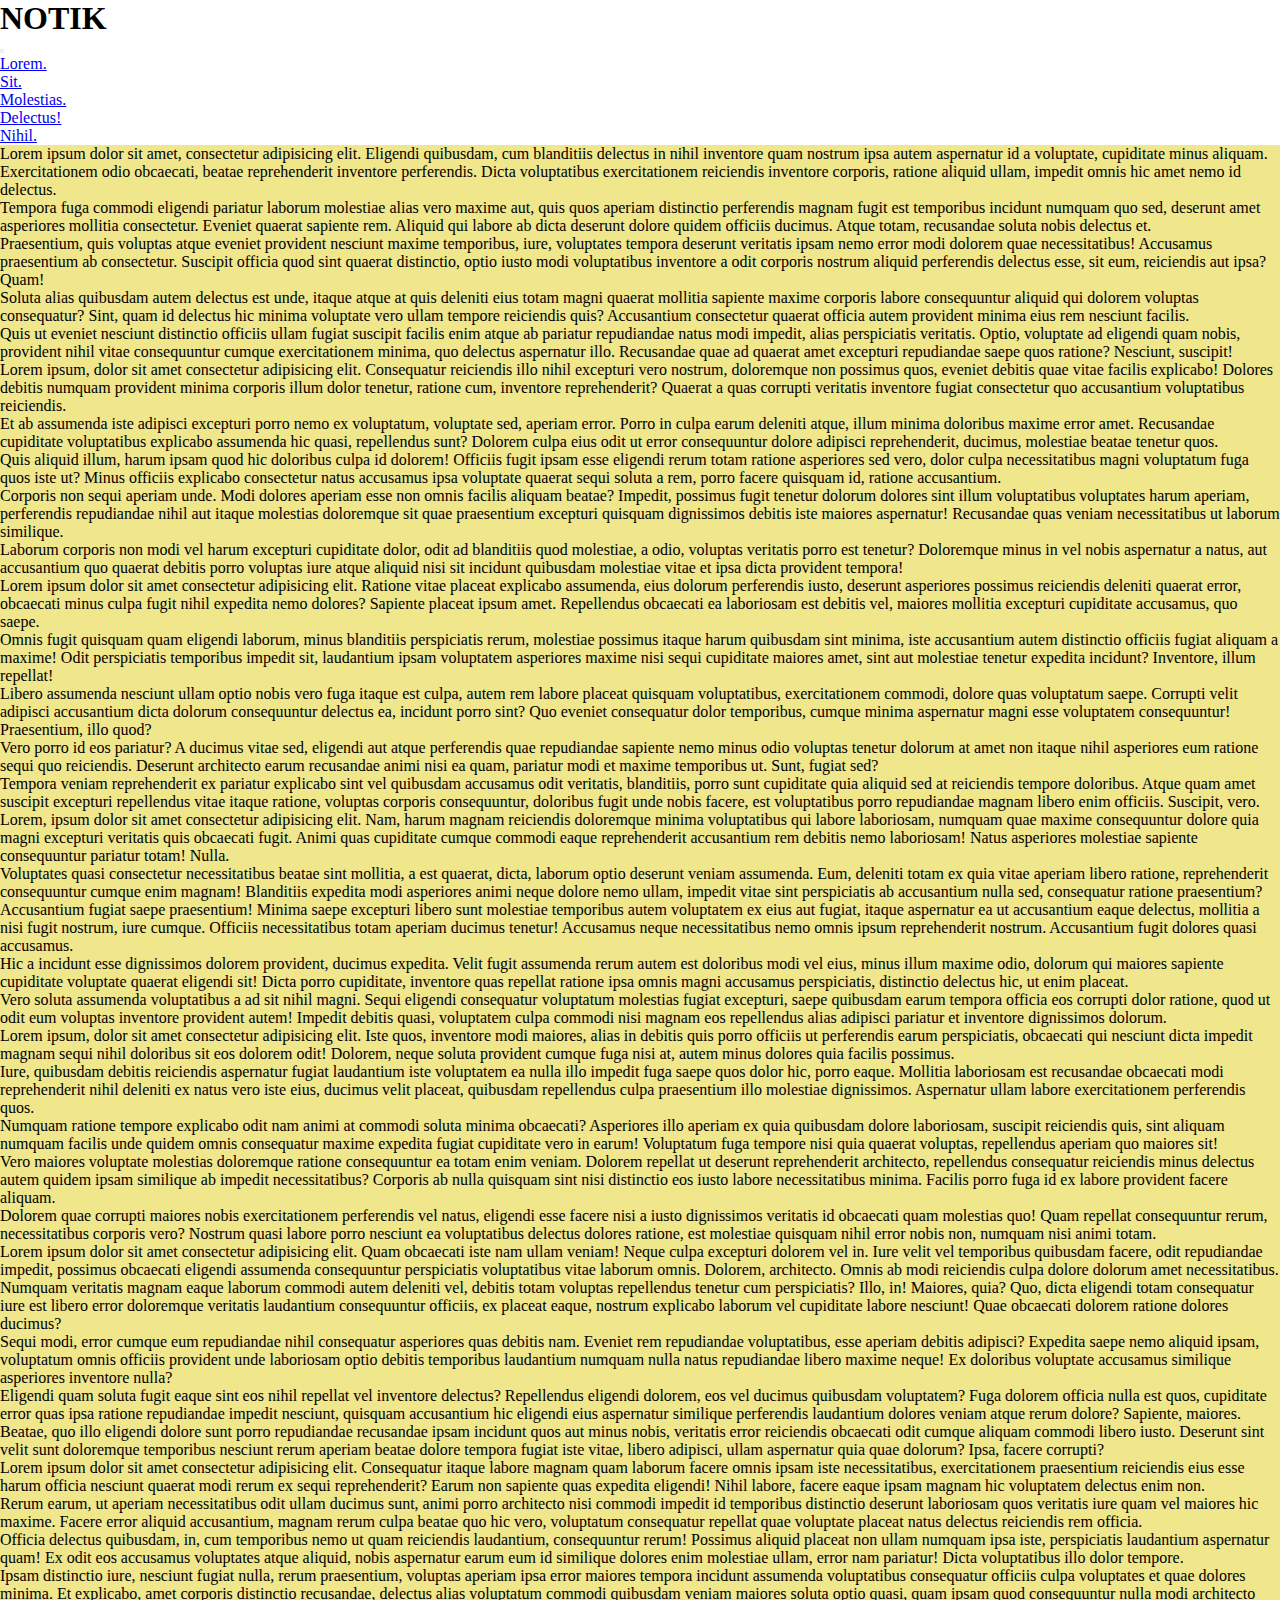
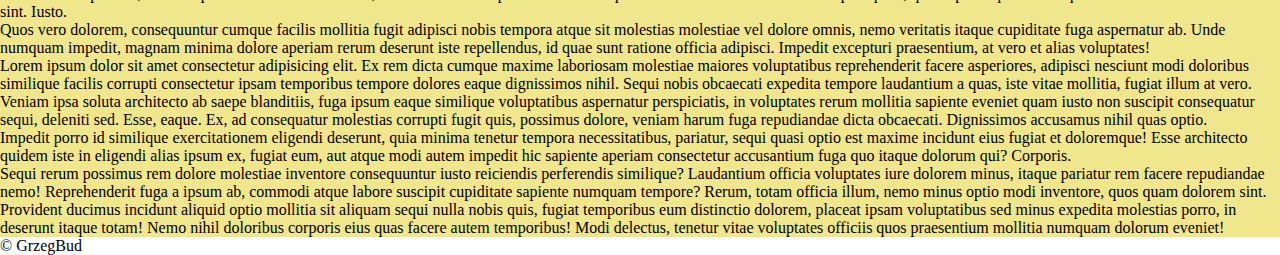
==== index.html @ daa04547 "Add files via upload" ====
<!DOCTYPE html>
<html lang="pl">
<head>
    <meta charset="UTF-8">
    <meta name="viewport" content="width=device-width, initial-scale=1.0">
    <title>Document</title>
    <link rel="stylesheet" href="./style.css">
</head>
<body>
    <header>
        <h1>
            NOTIK
        </h1>
        <button id="settings"></button>
    </header>
    <nav>
        <ul>
            <li><a href="#">Lorem.</a></li>
            <li><a href="#">Sit.</a></li>
            <li><a href="#">Molestias.</a></li>
            <li><a href="#">Delectus!</a></li>
            <li><a href="#">Nihil.</a></li>
        </ul>
    </nav>
    <main>
        <article>
            <section>
                <p>Lorem ipsum dolor sit amet, consectetur adipisicing elit. Eligendi quibusdam, cum blanditiis delectus in nihil inventore quam nostrum ipsa autem aspernatur id a voluptate, cupiditate minus aliquam. Exercitationem odio obcaecati, beatae reprehenderit inventore perferendis. Dicta voluptatibus exercitationem reiciendis inventore corporis, ratione aliquid ullam, impedit omnis hic amet nemo id delectus.</p>
                <p>Tempora fuga commodi eligendi pariatur laborum molestiae alias vero maxime aut, quis quos aperiam distinctio perferendis magnam fugit est temporibus incidunt numquam quo sed, deserunt amet asperiores mollitia consectetur. Eveniet quaerat sapiente rem. Aliquid qui labore ab dicta deserunt dolore quidem officiis ducimus. Atque totam, recusandae soluta nobis delectus et.</p>
                <p>Praesentium, quis voluptas atque eveniet provident nesciunt maxime temporibus, iure, voluptates tempora deserunt veritatis ipsam nemo error modi dolorem quae necessitatibus! Accusamus praesentium ab consectetur. Suscipit officia quod sint quaerat distinctio, optio iusto modi voluptatibus inventore a odit corporis nostrum aliquid perferendis delectus esse, sit eum, reiciendis aut ipsa? Quam!</p>
                <p>Soluta alias quibusdam autem delectus est unde, itaque atque at quis deleniti eius totam magni quaerat mollitia sapiente maxime corporis labore consequuntur aliquid qui dolorem voluptas consequatur? Sint, quam id delectus hic minima voluptate vero ullam tempore reiciendis quis? Accusantium consectetur quaerat officia autem provident minima eius rem nesciunt facilis.</p>
                <p>Quis ut eveniet nesciunt distinctio officiis ullam fugiat suscipit facilis enim atque ab pariatur repudiandae natus modi impedit, alias perspiciatis veritatis. Optio, voluptate ad eligendi quam nobis, provident nihil vitae consequuntur cumque exercitationem minima, quo delectus aspernatur illo. Recusandae quae ad quaerat amet excepturi repudiandae saepe quos ratione? Nesciunt, suscipit!</p>
            </section>
            <section>
                <p>Lorem ipsum, dolor sit amet consectetur adipisicing elit. Consequatur reiciendis illo nihil excepturi vero nostrum, doloremque non possimus quos, eveniet debitis quae vitae facilis explicabo! Dolores debitis numquam provident minima corporis illum dolor tenetur, ratione cum, inventore reprehenderit? Quaerat a quas corrupti veritatis inventore fugiat consectetur quo accusantium voluptatibus reiciendis.</p>
                <p>Et ab assumenda iste adipisci excepturi porro nemo ex voluptatum, voluptate sed, aperiam error. Porro in culpa earum deleniti atque, illum minima doloribus maxime error amet. Recusandae cupiditate voluptatibus explicabo assumenda hic quasi, repellendus sunt? Dolorem culpa eius odit ut error consequuntur dolore adipisci reprehenderit, ducimus, molestiae beatae tenetur quos.</p>
                <p>Quis aliquid illum, harum ipsam quod hic doloribus culpa id dolorem! Officiis fugit ipsam esse eligendi rerum totam ratione asperiores sed vero, dolor culpa necessitatibus magni voluptatum fuga quos iste ut? Minus officiis explicabo consectetur natus accusamus ipsa voluptate quaerat sequi soluta a rem, porro facere quisquam id, ratione accusantium.</p>
                <p>Corporis non sequi aperiam unde. Modi dolores aperiam esse non omnis facilis aliquam beatae? Impedit, possimus fugit tenetur dolorum dolores sint illum voluptatibus voluptates harum aperiam, perferendis repudiandae nihil aut itaque molestias doloremque sit quae praesentium excepturi quisquam dignissimos debitis iste maiores aspernatur! Recusandae quas veniam necessitatibus ut laborum similique.</p>
                <p>Laborum corporis non modi vel harum excepturi cupiditate dolor, odit ad blanditiis quod molestiae, a odio, voluptas veritatis porro est tenetur? Doloremque minus in vel nobis aspernatur a natus, aut accusantium quo quaerat debitis porro voluptas iure atque aliquid nisi sit incidunt quibusdam molestiae vitae et ipsa dicta provident tempora!</p>
            </section>
        </article>
        <article>
            <section>
                <p>Lorem ipsum dolor sit amet consectetur adipisicing elit. Ratione vitae placeat explicabo assumenda, eius dolorum perferendis iusto, deserunt asperiores possimus reiciendis deleniti quaerat error, obcaecati minus culpa fugit nihil expedita nemo dolores? Sapiente placeat ipsum amet. Repellendus obcaecati ea laboriosam est debitis vel, maiores mollitia excepturi cupiditate accusamus, quo saepe.</p>
                <p>Omnis fugit quisquam quam eligendi laborum, minus blanditiis perspiciatis rerum, molestiae possimus itaque harum quibusdam sint minima, iste accusantium autem distinctio officiis fugiat aliquam a maxime! Odit perspiciatis temporibus impedit sit, laudantium ipsam voluptatem asperiores maxime nisi sequi cupiditate maiores amet, sint aut molestiae tenetur expedita incidunt? Inventore, illum repellat!</p>
                <p>Libero assumenda nesciunt ullam optio nobis vero fuga itaque est culpa, autem rem labore placeat quisquam voluptatibus, exercitationem commodi, dolore quas voluptatum saepe. Corrupti velit adipisci accusantium dicta dolorum consequuntur delectus ea, incidunt porro sint? Quo eveniet consequatur dolor temporibus, cumque minima aspernatur magni esse voluptatem consequuntur! Praesentium, illo quod?</p>
                <p>Vero porro id eos pariatur? A ducimus vitae sed, eligendi aut atque perferendis quae repudiandae sapiente nemo minus odio voluptas tenetur dolorum at amet non itaque nihil asperiores eum ratione sequi quo reiciendis. Deserunt architecto earum recusandae animi nisi ea quam, pariatur modi et maxime temporibus ut. Sunt, fugiat sed?</p>
                <p>Tempora veniam reprehenderit ex pariatur explicabo sint vel quibusdam accusamus odit veritatis, blanditiis, porro sunt cupiditate quia aliquid sed at reiciendis tempore doloribus. Atque quam amet suscipit excepturi repellendus vitae itaque ratione, voluptas corporis consequuntur, doloribus fugit unde nobis facere, est voluptatibus porro repudiandae magnam libero enim officiis. Suscipit, vero.</p>
            </section>
            <section>
                <p>Lorem, ipsum dolor sit amet consectetur adipisicing elit. Nam, harum magnam reiciendis doloremque minima voluptatibus qui labore laboriosam, numquam quae maxime consequuntur dolore quia magni excepturi veritatis quis obcaecati fugit. Animi quas cupiditate cumque commodi eaque reprehenderit accusantium rem debitis nemo laboriosam! Natus asperiores molestiae sapiente consequuntur pariatur totam! Nulla.</p>
                <p>Voluptates quasi consectetur necessitatibus beatae sint mollitia, a est quaerat, dicta, laborum optio deserunt veniam assumenda. Eum, deleniti totam ex quia vitae aperiam libero ratione, reprehenderit consequuntur cumque enim magnam! Blanditiis expedita modi asperiores animi neque dolore nemo ullam, impedit vitae sint perspiciatis ab accusantium nulla sed, consequatur ratione praesentium?</p>
                <p>Accusantium fugiat saepe praesentium! Minima saepe excepturi libero sunt molestiae temporibus autem voluptatem ex eius aut fugiat, itaque aspernatur ea ut accusantium eaque delectus, mollitia a nisi fugit nostrum, iure cumque. Officiis necessitatibus totam aperiam ducimus tenetur! Accusamus neque necessitatibus nemo omnis ipsum reprehenderit nostrum. Accusantium fugit dolores quasi accusamus.</p>
                <p>Hic a incidunt esse dignissimos dolorem provident, ducimus expedita. Velit fugit assumenda rerum autem est doloribus modi vel eius, minus illum maxime odio, dolorum qui maiores sapiente cupiditate voluptate quaerat eligendi sit! Dicta porro cupiditate, inventore quas repellat ratione ipsa omnis magni accusamus perspiciatis, distinctio delectus hic, ut enim placeat.</p>
                <p>Vero soluta assumenda voluptatibus a ad sit nihil magni. Sequi eligendi consequatur voluptatum molestias fugiat excepturi, saepe quibusdam earum tempora officia eos corrupti dolor ratione, quod ut odit eum voluptas inventore provident autem! Impedit debitis quasi, voluptatem culpa commodi nisi magnam eos repellendus alias adipisci pariatur et inventore dignissimos dolorum.</p>
            </section>
        </article>
        <article>
            <section>
                <p>Lorem ipsum, dolor sit amet consectetur adipisicing elit. Iste quos, inventore modi maiores, alias in debitis quis porro officiis ut perferendis earum perspiciatis, obcaecati qui nesciunt dicta impedit magnam sequi nihil doloribus sit eos dolorem odit! Dolorem, neque soluta provident cumque fuga nisi at, autem minus dolores quia facilis possimus.</p>
                <p>Iure, quibusdam debitis reiciendis aspernatur fugiat laudantium iste voluptatem ea nulla illo impedit fuga saepe quos dolor hic, porro eaque. Mollitia laboriosam est recusandae obcaecati modi reprehenderit nihil deleniti ex natus vero iste eius, ducimus velit placeat, quibusdam repellendus culpa praesentium illo molestiae dignissimos. Aspernatur ullam labore exercitationem perferendis quos.</p>
                <p>Numquam ratione tempore explicabo odit nam animi at commodi soluta minima obcaecati? Asperiores illo aperiam ex quia quibusdam dolore laboriosam, suscipit reiciendis quis, sint aliquam numquam facilis unde quidem omnis consequatur maxime expedita fugiat cupiditate vero in earum! Voluptatum fuga tempore nisi quia quaerat voluptas, repellendus aperiam quo maiores sit!</p>
                <p>Vero maiores voluptate molestias doloremque ratione consequuntur ea totam enim veniam. Dolorem repellat ut deserunt reprehenderit architecto, repellendus consequatur reiciendis minus delectus autem quidem ipsam similique ab impedit necessitatibus? Corporis ab nulla quisquam sint nisi distinctio eos iusto labore necessitatibus minima. Facilis porro fuga id ex labore provident facere aliquam.</p>
                <p>Dolorem quae corrupti maiores nobis exercitationem perferendis vel natus, eligendi esse facere nisi a iusto dignissimos veritatis id obcaecati quam molestias quo! Quam repellat consequuntur rerum, necessitatibus corporis vero? Nostrum quasi labore porro nesciunt ea voluptatibus delectus dolores ratione, est molestiae quisquam nihil error nobis non, numquam nisi animi totam.</p>
            </section>
            <section>
                <p>Lorem ipsum dolor sit amet consectetur adipisicing elit. Quam obcaecati iste nam ullam veniam! Neque culpa excepturi dolorem vel in. Iure velit vel temporibus quibusdam facere, odit repudiandae impedit, possimus obcaecati eligendi assumenda consequuntur perspiciatis voluptatibus vitae laborum omnis. Dolorem, architecto. Omnis ab modi reiciendis culpa dolore dolorum amet necessitatibus.</p>
                <p>Numquam veritatis magnam eaque laborum commodi autem deleniti vel, debitis totam voluptas repellendus tenetur cum perspiciatis? Illo, in! Maiores, quia? Quo, dicta eligendi totam consequatur iure est libero error doloremque veritatis laudantium consequuntur officiis, ex placeat eaque, nostrum explicabo laborum vel cupiditate labore nesciunt! Quae obcaecati dolorem ratione dolores ducimus?</p>
                <p>Sequi modi, error cumque eum repudiandae nihil consequatur asperiores quas debitis nam. Eveniet rem repudiandae voluptatibus, esse aperiam debitis adipisci? Expedita saepe nemo aliquid ipsam, voluptatum omnis officiis provident unde laboriosam optio debitis temporibus laudantium numquam nulla natus repudiandae libero maxime neque! Ex doloribus voluptate accusamus similique asperiores inventore nulla?</p>
                <p>Eligendi quam soluta fugit eaque sint eos nihil repellat vel inventore delectus? Repellendus eligendi dolorem, eos vel ducimus quibusdam voluptatem? Fuga dolorem officia nulla est quos, cupiditate error quas ipsa ratione repudiandae impedit nesciunt, quisquam accusantium hic eligendi eius aspernatur similique perferendis laudantium dolores veniam atque rerum dolore? Sapiente, maiores.</p>
                <p>Beatae, quo illo eligendi dolore sunt porro repudiandae recusandae ipsam incidunt quos aut minus nobis, veritatis error reiciendis obcaecati odit cumque aliquam commodi libero iusto. Deserunt sint velit sunt doloremque temporibus nesciunt rerum aperiam beatae dolore tempora fugiat iste vitae, libero adipisci, ullam aspernatur quia quae dolorum? Ipsa, facere corrupti?</p>
            </section>
        </article>
        <article>
            <section>
                <p>Lorem ipsum dolor sit amet consectetur adipisicing elit. Consequatur itaque labore magnam quam laborum facere omnis ipsam iste necessitatibus, exercitationem praesentium reiciendis eius esse harum officia nesciunt quaerat modi rerum ex sequi reprehenderit? Earum non sapiente quas expedita eligendi! Nihil labore, facere eaque ipsam magnam hic voluptatem delectus enim non.</p>
                <p>Rerum earum, ut aperiam necessitatibus odit ullam ducimus sunt, animi porro architecto nisi commodi impedit id temporibus distinctio deserunt laboriosam quos veritatis iure quam vel maiores hic maxime. Facere error aliquid accusantium, magnam rerum culpa beatae quo hic vero, voluptatum consequatur repellat quae voluptate placeat natus delectus reiciendis rem officia.</p>
                <p>Officia delectus quibusdam, in, cum temporibus nemo ut quam reiciendis laudantium, consequuntur rerum! Possimus aliquid placeat non ullam numquam ipsa iste, perspiciatis laudantium aspernatur quam! Ex odit eos accusamus voluptates atque aliquid, nobis aspernatur earum eum id similique dolores enim molestiae ullam, error nam pariatur! Dicta voluptatibus illo dolor tempore.</p>
                <p>Ipsam distinctio iure, nesciunt fugiat nulla, rerum praesentium, voluptas aperiam ipsa error maiores tempora incidunt assumenda voluptatibus consequatur officiis culpa voluptates et quae dolores minima. Et explicabo, amet corporis distinctio recusandae, delectus alias voluptatum commodi quibusdam veniam maiores soluta optio quasi, quam ipsam quod consequuntur nulla modi architecto sint. Iusto.</p>
                <p>Quos vero dolorem, consequuntur cumque facilis mollitia fugit adipisci nobis tempora atque sit molestias molestiae vel dolore omnis, nemo veritatis itaque cupiditate fuga aspernatur ab. Unde numquam impedit, magnam minima dolore aperiam rerum deserunt iste repellendus, id quae sunt ratione officia adipisci. Impedit excepturi praesentium, at vero et alias voluptates!</p>
            </section>
            <section>
                <p>Lorem ipsum dolor sit amet consectetur adipisicing elit. Ex rem dicta cumque maxime laboriosam molestiae maiores voluptatibus reprehenderit facere asperiores, adipisci nesciunt modi doloribus similique facilis corrupti consectetur ipsam temporibus tempore dolores eaque dignissimos nihil. Sequi nobis obcaecati expedita tempore laudantium a quas, iste vitae mollitia, fugiat illum at vero.</p>
                <p>Veniam ipsa soluta architecto ab saepe blanditiis, fuga ipsum eaque similique voluptatibus aspernatur perspiciatis, in voluptates rerum mollitia sapiente eveniet quam iusto non suscipit consequatur sequi, deleniti sed. Esse, eaque. Ex, ad consequatur molestias corrupti fugit quis, possimus dolore, veniam harum fuga repudiandae dicta obcaecati. Dignissimos accusamus nihil quas optio.</p>
                <p>Impedit porro id similique exercitationem eligendi deserunt, quia minima tenetur tempora necessitatibus, pariatur, sequi quasi optio est maxime incidunt eius fugiat et doloremque! Esse architecto quidem iste in eligendi alias ipsum ex, fugiat eum, aut atque modi autem impedit hic sapiente aperiam consectetur accusantium fuga quo itaque dolorum qui? Corporis.</p>
                <p>Sequi rerum possimus rem dolore molestiae inventore consequuntur iusto reiciendis perferendis similique? Laudantium officia voluptates iure dolorem minus, itaque pariatur rem facere repudiandae nemo! Reprehenderit fuga a ipsum ab, commodi atque labore suscipit cupiditate sapiente numquam tempore? Rerum, totam officia illum, nemo minus optio modi inventore, quos quam dolorem sint.</p>
                <p>Provident ducimus incidunt aliquid optio mollitia sit aliquam sequi nulla nobis quis, fugiat temporibus eum distinctio dolorem, placeat ipsam voluptatibus sed minus expedita molestias porro, in deserunt itaque totam! Nemo nihil doloribus corporis eius quas facere autem temporibus! Modi delectus, tenetur vitae voluptates officiis quos praesentium mollitia numquam dolorum eveniet!</p>
            </section>
        </article>
    </main>
    <footer>
        &copy; GrzegBud
    </footer>
</body>
</html>
---- style.css ----
* {
    margin: 0;
    padding: 0;
    box-sizing: border-box;
}

main {
    background-color: khaki;

}
main > form {
    display: flex;
    flex-direction: column;
    justify-content: center;
}
main > h1 {
    text-align: center;
}
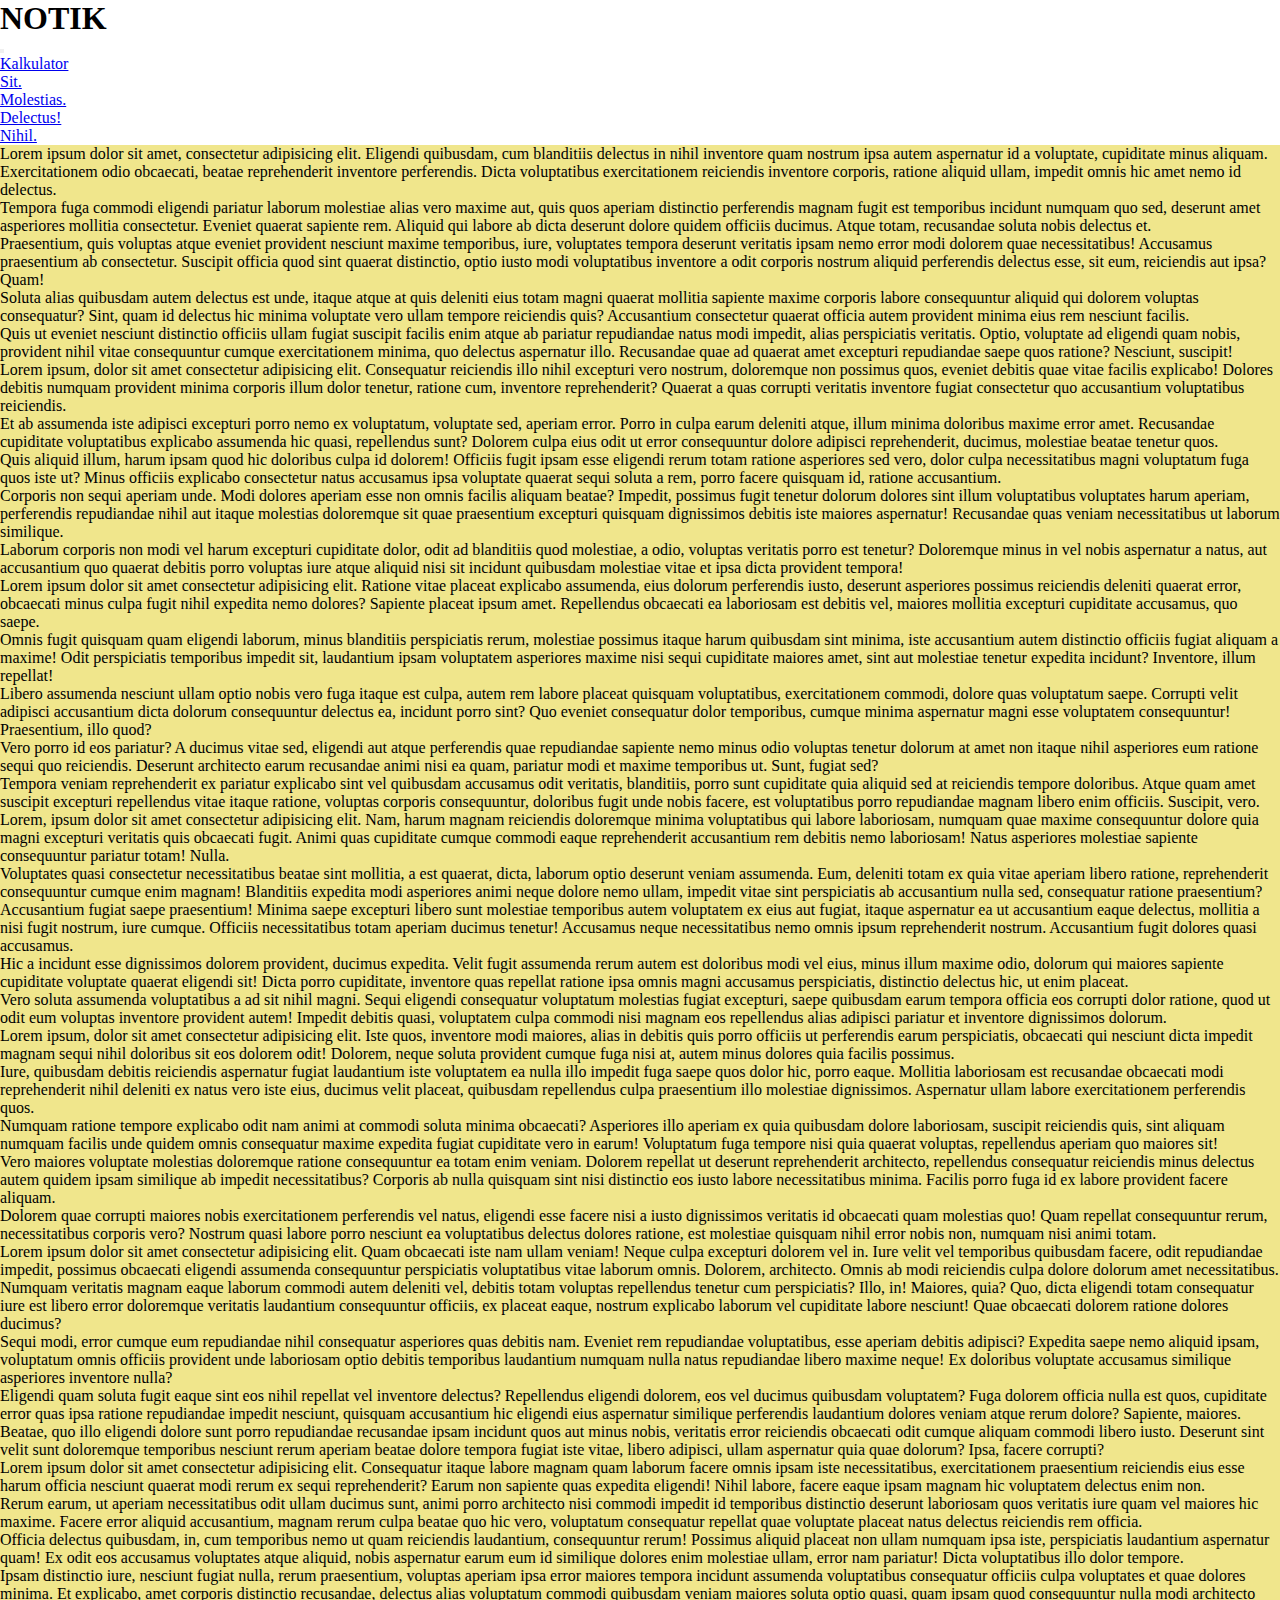
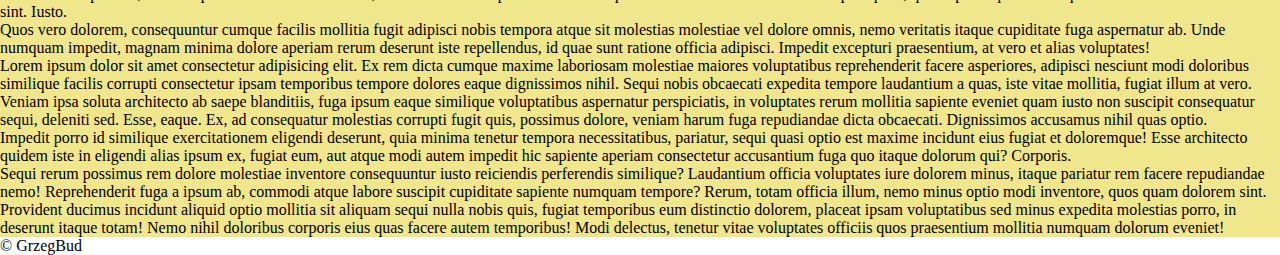
==== commit 851d3a65: "Add files via upload" ====
--- a/index.html
+++ b/index.html
@@ -15,7 +15,7 @@
     </header>
     <nav>
         <ul>
-            <li><a href="#">Lorem.</a></li>
+            <li><a href="./index.php">Kalkulator</a></li>
             <li><a href="#">Sit.</a></li>
             <li><a href="#">Molestias.</a></li>
             <li><a href="#">Delectus!</a></li>
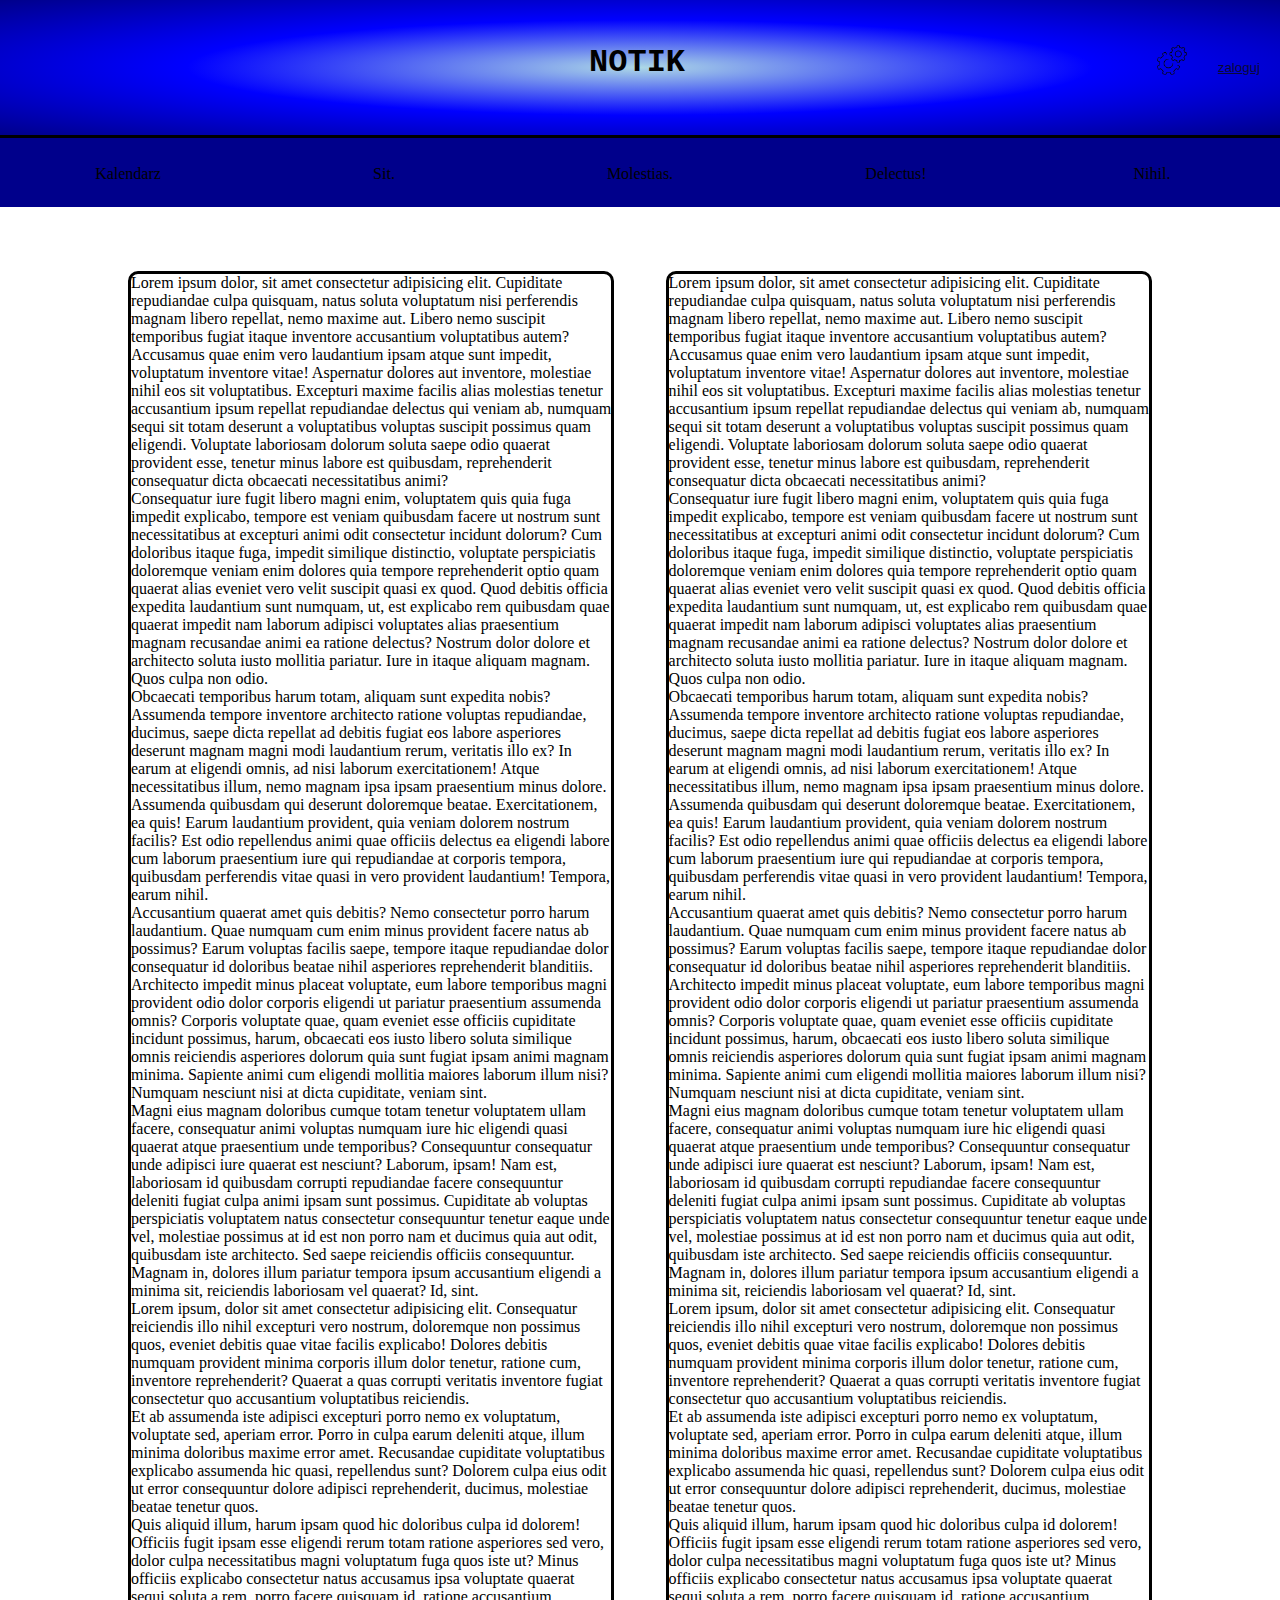
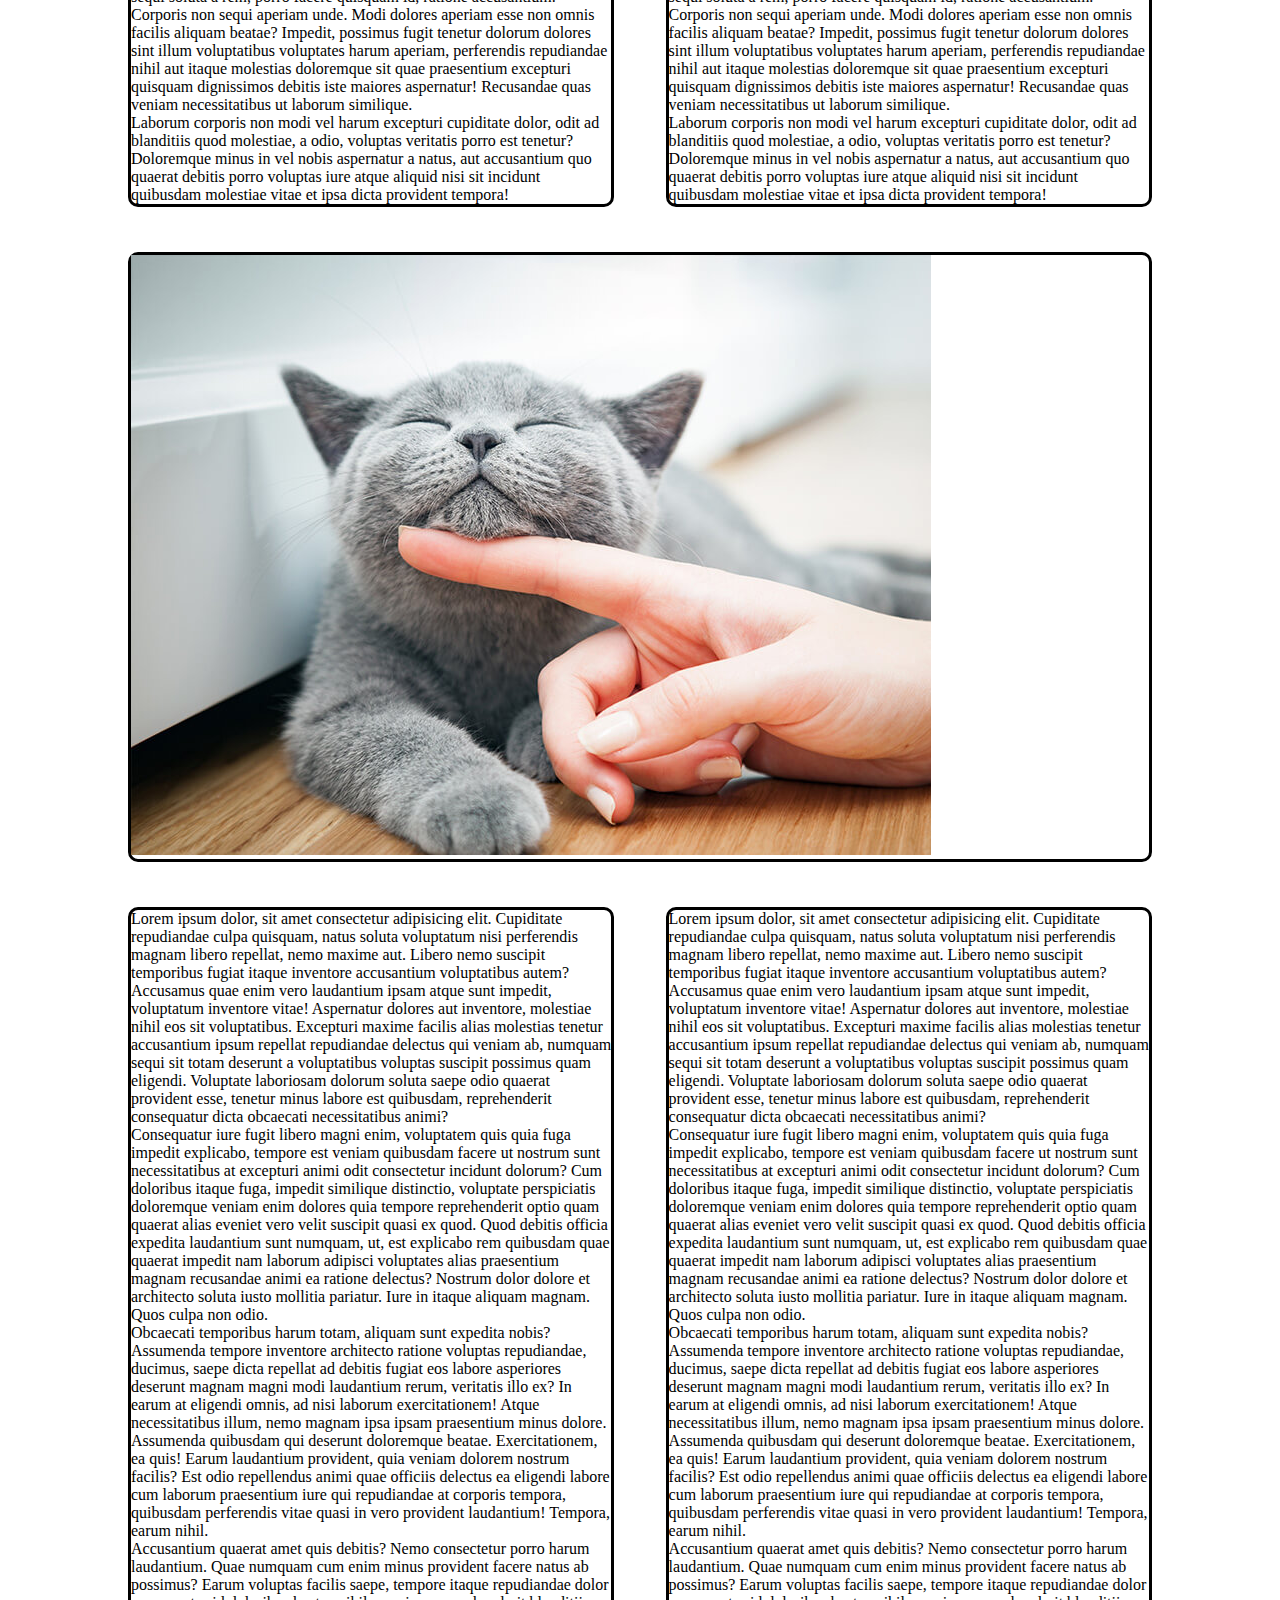
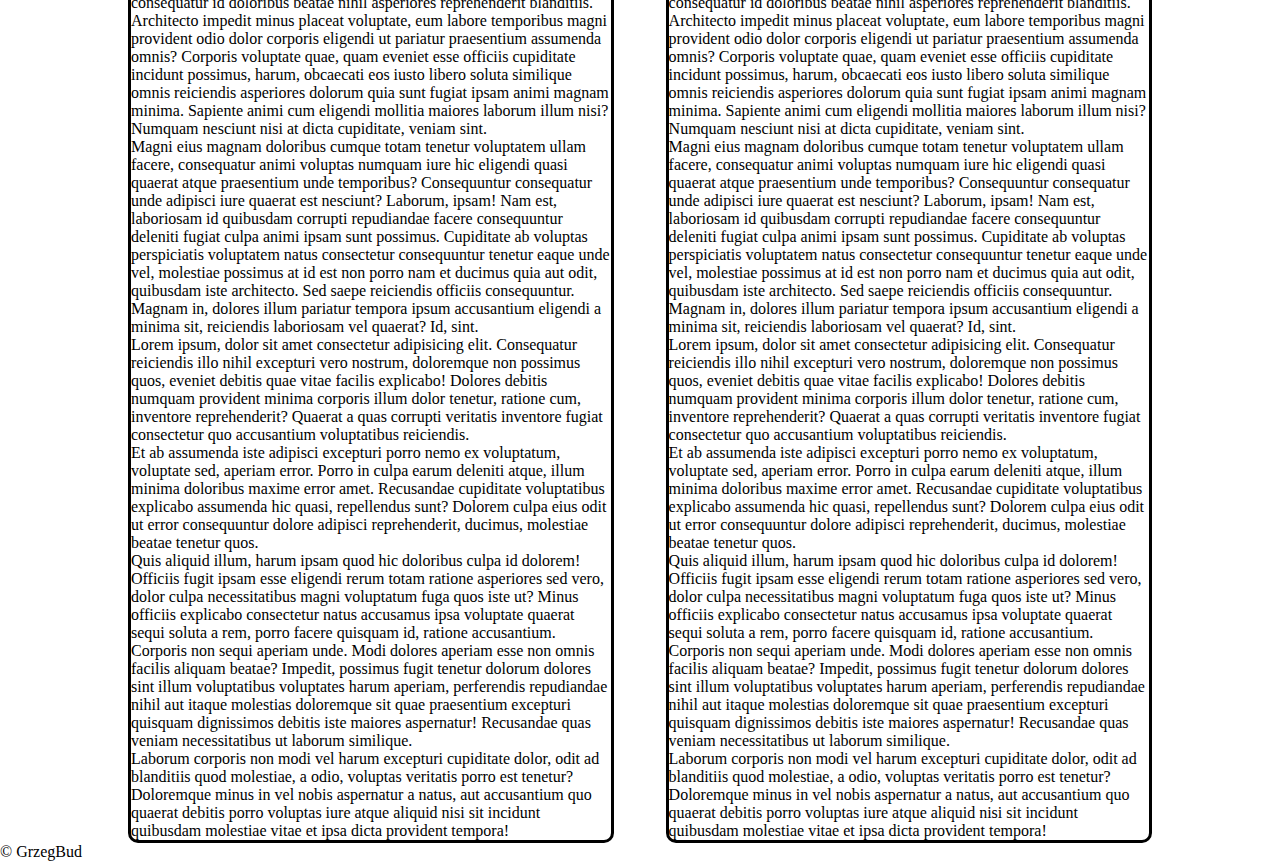
==== commit 26e72602: "Add files via upload" ====
--- a/index.html
+++ b/index.html
@@ -4,7 +4,7 @@
     <meta charset="UTF-8">
     <meta name="viewport" content="width=device-width, initial-scale=1.0">
     <title>Document</title>
-    <link rel="stylesheet" href="./style.css">
+    <link rel="stylesheet" href="./css/main/style.css">
 </head>
 <body>
     <header>
@@ -12,10 +12,11 @@
             NOTIK
         </h1>
         <button id="settings"></button>
+        <button id="login">zaloguj</button>
     </header>
     <nav>
         <ul>
-            <li><a href="./index.php">Kalkulator</a></li>
+            <li><a href="./index.php">Kalendarz</a></li>
             <li><a href="#">Sit.</a></li>
             <li><a href="#">Molestias.</a></li>
             <li><a href="#">Delectus!</a></li>
@@ -23,70 +24,84 @@
         </ul>
     </nav>
     <main>
-        <article>
-            <section>
-                <p>Lorem ipsum dolor sit amet, consectetur adipisicing elit. Eligendi quibusdam, cum blanditiis delectus in nihil inventore quam nostrum ipsa autem aspernatur id a voluptate, cupiditate minus aliquam. Exercitationem odio obcaecati, beatae reprehenderit inventore perferendis. Dicta voluptatibus exercitationem reiciendis inventore corporis, ratione aliquid ullam, impedit omnis hic amet nemo id delectus.</p>
-                <p>Tempora fuga commodi eligendi pariatur laborum molestiae alias vero maxime aut, quis quos aperiam distinctio perferendis magnam fugit est temporibus incidunt numquam quo sed, deserunt amet asperiores mollitia consectetur. Eveniet quaerat sapiente rem. Aliquid qui labore ab dicta deserunt dolore quidem officiis ducimus. Atque totam, recusandae soluta nobis delectus et.</p>
-                <p>Praesentium, quis voluptas atque eveniet provident nesciunt maxime temporibus, iure, voluptates tempora deserunt veritatis ipsam nemo error modi dolorem quae necessitatibus! Accusamus praesentium ab consectetur. Suscipit officia quod sint quaerat distinctio, optio iusto modi voluptatibus inventore a odit corporis nostrum aliquid perferendis delectus esse, sit eum, reiciendis aut ipsa? Quam!</p>
-                <p>Soluta alias quibusdam autem delectus est unde, itaque atque at quis deleniti eius totam magni quaerat mollitia sapiente maxime corporis labore consequuntur aliquid qui dolorem voluptas consequatur? Sint, quam id delectus hic minima voluptate vero ullam tempore reiciendis quis? Accusantium consectetur quaerat officia autem provident minima eius rem nesciunt facilis.</p>
-                <p>Quis ut eveniet nesciunt distinctio officiis ullam fugiat suscipit facilis enim atque ab pariatur repudiandae natus modi impedit, alias perspiciatis veritatis. Optio, voluptate ad eligendi quam nobis, provident nihil vitae consequuntur cumque exercitationem minima, quo delectus aspernatur illo. Recusandae quae ad quaerat amet excepturi repudiandae saepe quos ratione? Nesciunt, suscipit!</p>
-            </section>
-            <section>
-                <p>Lorem ipsum, dolor sit amet consectetur adipisicing elit. Consequatur reiciendis illo nihil excepturi vero nostrum, doloremque non possimus quos, eveniet debitis quae vitae facilis explicabo! Dolores debitis numquam provident minima corporis illum dolor tenetur, ratione cum, inventore reprehenderit? Quaerat a quas corrupti veritatis inventore fugiat consectetur quo accusantium voluptatibus reiciendis.</p>
-                <p>Et ab assumenda iste adipisci excepturi porro nemo ex voluptatum, voluptate sed, aperiam error. Porro in culpa earum deleniti atque, illum minima doloribus maxime error amet. Recusandae cupiditate voluptatibus explicabo assumenda hic quasi, repellendus sunt? Dolorem culpa eius odit ut error consequuntur dolore adipisci reprehenderit, ducimus, molestiae beatae tenetur quos.</p>
-                <p>Quis aliquid illum, harum ipsam quod hic doloribus culpa id dolorem! Officiis fugit ipsam esse eligendi rerum totam ratione asperiores sed vero, dolor culpa necessitatibus magni voluptatum fuga quos iste ut? Minus officiis explicabo consectetur natus accusamus ipsa voluptate quaerat sequi soluta a rem, porro facere quisquam id, ratione accusantium.</p>
-                <p>Corporis non sequi aperiam unde. Modi dolores aperiam esse non omnis facilis aliquam beatae? Impedit, possimus fugit tenetur dolorum dolores sint illum voluptatibus voluptates harum aperiam, perferendis repudiandae nihil aut itaque molestias doloremque sit quae praesentium excepturi quisquam dignissimos debitis iste maiores aspernatur! Recusandae quas veniam necessitatibus ut laborum similique.</p>
-                <p>Laborum corporis non modi vel harum excepturi cupiditate dolor, odit ad blanditiis quod molestiae, a odio, voluptas veritatis porro est tenetur? Doloremque minus in vel nobis aspernatur a natus, aut accusantium quo quaerat debitis porro voluptas iure atque aliquid nisi sit incidunt quibusdam molestiae vitae et ipsa dicta provident tempora!</p>
-            </section>
-        </article>
-        <article>
-            <section>
-                <p>Lorem ipsum dolor sit amet consectetur adipisicing elit. Ratione vitae placeat explicabo assumenda, eius dolorum perferendis iusto, deserunt asperiores possimus reiciendis deleniti quaerat error, obcaecati minus culpa fugit nihil expedita nemo dolores? Sapiente placeat ipsum amet. Repellendus obcaecati ea laboriosam est debitis vel, maiores mollitia excepturi cupiditate accusamus, quo saepe.</p>
-                <p>Omnis fugit quisquam quam eligendi laborum, minus blanditiis perspiciatis rerum, molestiae possimus itaque harum quibusdam sint minima, iste accusantium autem distinctio officiis fugiat aliquam a maxime! Odit perspiciatis temporibus impedit sit, laudantium ipsam voluptatem asperiores maxime nisi sequi cupiditate maiores amet, sint aut molestiae tenetur expedita incidunt? Inventore, illum repellat!</p>
-                <p>Libero assumenda nesciunt ullam optio nobis vero fuga itaque est culpa, autem rem labore placeat quisquam voluptatibus, exercitationem commodi, dolore quas voluptatum saepe. Corrupti velit adipisci accusantium dicta dolorum consequuntur delectus ea, incidunt porro sint? Quo eveniet consequatur dolor temporibus, cumque minima aspernatur magni esse voluptatem consequuntur! Praesentium, illo quod?</p>
-                <p>Vero porro id eos pariatur? A ducimus vitae sed, eligendi aut atque perferendis quae repudiandae sapiente nemo minus odio voluptas tenetur dolorum at amet non itaque nihil asperiores eum ratione sequi quo reiciendis. Deserunt architecto earum recusandae animi nisi ea quam, pariatur modi et maxime temporibus ut. Sunt, fugiat sed?</p>
-                <p>Tempora veniam reprehenderit ex pariatur explicabo sint vel quibusdam accusamus odit veritatis, blanditiis, porro sunt cupiditate quia aliquid sed at reiciendis tempore doloribus. Atque quam amet suscipit excepturi repellendus vitae itaque ratione, voluptas corporis consequuntur, doloribus fugit unde nobis facere, est voluptatibus porro repudiandae magnam libero enim officiis. Suscipit, vero.</p>
-            </section>
-            <section>
-                <p>Lorem, ipsum dolor sit amet consectetur adipisicing elit. Nam, harum magnam reiciendis doloremque minima voluptatibus qui labore laboriosam, numquam quae maxime consequuntur dolore quia magni excepturi veritatis quis obcaecati fugit. Animi quas cupiditate cumque commodi eaque reprehenderit accusantium rem debitis nemo laboriosam! Natus asperiores molestiae sapiente consequuntur pariatur totam! Nulla.</p>
-                <p>Voluptates quasi consectetur necessitatibus beatae sint mollitia, a est quaerat, dicta, laborum optio deserunt veniam assumenda. Eum, deleniti totam ex quia vitae aperiam libero ratione, reprehenderit consequuntur cumque enim magnam! Blanditiis expedita modi asperiores animi neque dolore nemo ullam, impedit vitae sint perspiciatis ab accusantium nulla sed, consequatur ratione praesentium?</p>
-                <p>Accusantium fugiat saepe praesentium! Minima saepe excepturi libero sunt molestiae temporibus autem voluptatem ex eius aut fugiat, itaque aspernatur ea ut accusantium eaque delectus, mollitia a nisi fugit nostrum, iure cumque. Officiis necessitatibus totam aperiam ducimus tenetur! Accusamus neque necessitatibus nemo omnis ipsum reprehenderit nostrum. Accusantium fugit dolores quasi accusamus.</p>
-                <p>Hic a incidunt esse dignissimos dolorem provident, ducimus expedita. Velit fugit assumenda rerum autem est doloribus modi vel eius, minus illum maxime odio, dolorum qui maiores sapiente cupiditate voluptate quaerat eligendi sit! Dicta porro cupiditate, inventore quas repellat ratione ipsa omnis magni accusamus perspiciatis, distinctio delectus hic, ut enim placeat.</p>
-                <p>Vero soluta assumenda voluptatibus a ad sit nihil magni. Sequi eligendi consequatur voluptatum molestias fugiat excepturi, saepe quibusdam earum tempora officia eos corrupti dolor ratione, quod ut odit eum voluptas inventore provident autem! Impedit debitis quasi, voluptatem culpa commodi nisi magnam eos repellendus alias adipisci pariatur et inventore dignissimos dolorum.</p>
-            </section>
-        </article>
-        <article>
-            <section>
-                <p>Lorem ipsum, dolor sit amet consectetur adipisicing elit. Iste quos, inventore modi maiores, alias in debitis quis porro officiis ut perferendis earum perspiciatis, obcaecati qui nesciunt dicta impedit magnam sequi nihil doloribus sit eos dolorem odit! Dolorem, neque soluta provident cumque fuga nisi at, autem minus dolores quia facilis possimus.</p>
-                <p>Iure, quibusdam debitis reiciendis aspernatur fugiat laudantium iste voluptatem ea nulla illo impedit fuga saepe quos dolor hic, porro eaque. Mollitia laboriosam est recusandae obcaecati modi reprehenderit nihil deleniti ex natus vero iste eius, ducimus velit placeat, quibusdam repellendus culpa praesentium illo molestiae dignissimos. Aspernatur ullam labore exercitationem perferendis quos.</p>
-                <p>Numquam ratione tempore explicabo odit nam animi at commodi soluta minima obcaecati? Asperiores illo aperiam ex quia quibusdam dolore laboriosam, suscipit reiciendis quis, sint aliquam numquam facilis unde quidem omnis consequatur maxime expedita fugiat cupiditate vero in earum! Voluptatum fuga tempore nisi quia quaerat voluptas, repellendus aperiam quo maiores sit!</p>
-                <p>Vero maiores voluptate molestias doloremque ratione consequuntur ea totam enim veniam. Dolorem repellat ut deserunt reprehenderit architecto, repellendus consequatur reiciendis minus delectus autem quidem ipsam similique ab impedit necessitatibus? Corporis ab nulla quisquam sint nisi distinctio eos iusto labore necessitatibus minima. Facilis porro fuga id ex labore provident facere aliquam.</p>
-                <p>Dolorem quae corrupti maiores nobis exercitationem perferendis vel natus, eligendi esse facere nisi a iusto dignissimos veritatis id obcaecati quam molestias quo! Quam repellat consequuntur rerum, necessitatibus corporis vero? Nostrum quasi labore porro nesciunt ea voluptatibus delectus dolores ratione, est molestiae quisquam nihil error nobis non, numquam nisi animi totam.</p>
-            </section>
-            <section>
-                <p>Lorem ipsum dolor sit amet consectetur adipisicing elit. Quam obcaecati iste nam ullam veniam! Neque culpa excepturi dolorem vel in. Iure velit vel temporibus quibusdam facere, odit repudiandae impedit, possimus obcaecati eligendi assumenda consequuntur perspiciatis voluptatibus vitae laborum omnis. Dolorem, architecto. Omnis ab modi reiciendis culpa dolore dolorum amet necessitatibus.</p>
-                <p>Numquam veritatis magnam eaque laborum commodi autem deleniti vel, debitis totam voluptas repellendus tenetur cum perspiciatis? Illo, in! Maiores, quia? Quo, dicta eligendi totam consequatur iure est libero error doloremque veritatis laudantium consequuntur officiis, ex placeat eaque, nostrum explicabo laborum vel cupiditate labore nesciunt! Quae obcaecati dolorem ratione dolores ducimus?</p>
-                <p>Sequi modi, error cumque eum repudiandae nihil consequatur asperiores quas debitis nam. Eveniet rem repudiandae voluptatibus, esse aperiam debitis adipisci? Expedita saepe nemo aliquid ipsam, voluptatum omnis officiis provident unde laboriosam optio debitis temporibus laudantium numquam nulla natus repudiandae libero maxime neque! Ex doloribus voluptate accusamus similique asperiores inventore nulla?</p>
-                <p>Eligendi quam soluta fugit eaque sint eos nihil repellat vel inventore delectus? Repellendus eligendi dolorem, eos vel ducimus quibusdam voluptatem? Fuga dolorem officia nulla est quos, cupiditate error quas ipsa ratione repudiandae impedit nesciunt, quisquam accusantium hic eligendi eius aspernatur similique perferendis laudantium dolores veniam atque rerum dolore? Sapiente, maiores.</p>
-                <p>Beatae, quo illo eligendi dolore sunt porro repudiandae recusandae ipsam incidunt quos aut minus nobis, veritatis error reiciendis obcaecati odit cumque aliquam commodi libero iusto. Deserunt sint velit sunt doloremque temporibus nesciunt rerum aperiam beatae dolore tempora fugiat iste vitae, libero adipisci, ullam aspernatur quia quae dolorum? Ipsa, facere corrupti?</p>
-            </section>
-        </article>
-        <article>
-            <section>
-                <p>Lorem ipsum dolor sit amet consectetur adipisicing elit. Consequatur itaque labore magnam quam laborum facere omnis ipsam iste necessitatibus, exercitationem praesentium reiciendis eius esse harum officia nesciunt quaerat modi rerum ex sequi reprehenderit? Earum non sapiente quas expedita eligendi! Nihil labore, facere eaque ipsam magnam hic voluptatem delectus enim non.</p>
-                <p>Rerum earum, ut aperiam necessitatibus odit ullam ducimus sunt, animi porro architecto nisi commodi impedit id temporibus distinctio deserunt laboriosam quos veritatis iure quam vel maiores hic maxime. Facere error aliquid accusantium, magnam rerum culpa beatae quo hic vero, voluptatum consequatur repellat quae voluptate placeat natus delectus reiciendis rem officia.</p>
-                <p>Officia delectus quibusdam, in, cum temporibus nemo ut quam reiciendis laudantium, consequuntur rerum! Possimus aliquid placeat non ullam numquam ipsa iste, perspiciatis laudantium aspernatur quam! Ex odit eos accusamus voluptates atque aliquid, nobis aspernatur earum eum id similique dolores enim molestiae ullam, error nam pariatur! Dicta voluptatibus illo dolor tempore.</p>
-                <p>Ipsam distinctio iure, nesciunt fugiat nulla, rerum praesentium, voluptas aperiam ipsa error maiores tempora incidunt assumenda voluptatibus consequatur officiis culpa voluptates et quae dolores minima. Et explicabo, amet corporis distinctio recusandae, delectus alias voluptatum commodi quibusdam veniam maiores soluta optio quasi, quam ipsam quod consequuntur nulla modi architecto sint. Iusto.</p>
-                <p>Quos vero dolorem, consequuntur cumque facilis mollitia fugit adipisci nobis tempora atque sit molestias molestiae vel dolore omnis, nemo veritatis itaque cupiditate fuga aspernatur ab. Unde numquam impedit, magnam minima dolore aperiam rerum deserunt iste repellendus, id quae sunt ratione officia adipisci. Impedit excepturi praesentium, at vero et alias voluptates!</p>
-            </section>
-            <section>
-                <p>Lorem ipsum dolor sit amet consectetur adipisicing elit. Ex rem dicta cumque maxime laboriosam molestiae maiores voluptatibus reprehenderit facere asperiores, adipisci nesciunt modi doloribus similique facilis corrupti consectetur ipsam temporibus tempore dolores eaque dignissimos nihil. Sequi nobis obcaecati expedita tempore laudantium a quas, iste vitae mollitia, fugiat illum at vero.</p>
-                <p>Veniam ipsa soluta architecto ab saepe blanditiis, fuga ipsum eaque similique voluptatibus aspernatur perspiciatis, in voluptates rerum mollitia sapiente eveniet quam iusto non suscipit consequatur sequi, deleniti sed. Esse, eaque. Ex, ad consequatur molestias corrupti fugit quis, possimus dolore, veniam harum fuga repudiandae dicta obcaecati. Dignissimos accusamus nihil quas optio.</p>
-                <p>Impedit porro id similique exercitationem eligendi deserunt, quia minima tenetur tempora necessitatibus, pariatur, sequi quasi optio est maxime incidunt eius fugiat et doloremque! Esse architecto quidem iste in eligendi alias ipsum ex, fugiat eum, aut atque modi autem impedit hic sapiente aperiam consectetur accusantium fuga quo itaque dolorum qui? Corporis.</p>
-                <p>Sequi rerum possimus rem dolore molestiae inventore consequuntur iusto reiciendis perferendis similique? Laudantium officia voluptates iure dolorem minus, itaque pariatur rem facere repudiandae nemo! Reprehenderit fuga a ipsum ab, commodi atque labore suscipit cupiditate sapiente numquam tempore? Rerum, totam officia illum, nemo minus optio modi inventore, quos quam dolorem sint.</p>
-                <p>Provident ducimus incidunt aliquid optio mollitia sit aliquam sequi nulla nobis quis, fugiat temporibus eum distinctio dolorem, placeat ipsam voluptatibus sed minus expedita molestias porro, in deserunt itaque totam! Nemo nihil doloribus corporis eius quas facere autem temporibus! Modi delectus, tenetur vitae voluptates officiis quos praesentium mollitia numquam dolorum eveniet!</p>
-            </section>
-        </article>
+        <div class="art-container-1">
+            <div class="art">
+                <article>
+                     <section>
+                        <p>Lorem ipsum dolor, sit amet consectetur adipisicing elit. Cupiditate repudiandae culpa quisquam, natus soluta voluptatum nisi perferendis magnam libero repellat, nemo maxime aut. Libero nemo suscipit temporibus fugiat itaque inventore accusantium voluptatibus autem? Accusamus quae enim vero laudantium ipsam atque sunt impedit, voluptatum inventore vitae! Aspernatur dolores aut inventore, molestiae nihil eos sit voluptatibus. Excepturi maxime facilis alias molestias tenetur accusantium ipsum repellat repudiandae delectus qui veniam ab, numquam sequi sit totam deserunt a voluptatibus voluptas suscipit possimus quam eligendi. Voluptate laboriosam dolorum soluta saepe odio quaerat provident esse, tenetur minus labore est quibusdam, reprehenderit consequatur dicta obcaecati necessitatibus animi?</p>
+                        <p>Consequatur iure fugit libero magni enim, voluptatem quis quia fuga impedit explicabo, tempore est veniam quibusdam facere ut nostrum sunt necessitatibus at excepturi animi odit consectetur incidunt dolorum? Cum doloribus itaque fuga, impedit similique distinctio, voluptate perspiciatis doloremque veniam enim dolores quia tempore reprehenderit optio quam quaerat alias eveniet vero velit suscipit quasi ex quod. Quod debitis officia expedita laudantium sunt numquam, ut, est explicabo rem quibusdam quae quaerat impedit nam laborum adipisci voluptates alias praesentium magnam recusandae animi ea ratione delectus? Nostrum dolor dolore et architecto soluta iusto mollitia pariatur. Iure in itaque aliquam magnam. Quos culpa non odio.</p>
+                        <p>Obcaecati temporibus harum totam, aliquam sunt expedita nobis? Assumenda tempore inventore architecto ratione voluptas repudiandae, ducimus, saepe dicta repellat ad debitis fugiat eos labore asperiores deserunt magnam magni modi laudantium rerum, veritatis illo ex? In earum at eligendi omnis, ad nisi laborum exercitationem! Atque necessitatibus illum, nemo magnam ipsa ipsam praesentium minus dolore. Assumenda quibusdam qui deserunt doloremque beatae. Exercitationem, ea quis! Earum laudantium provident, quia veniam dolorem nostrum facilis? Est odio repellendus animi quae officiis delectus ea eligendi labore cum laborum praesentium iure qui repudiandae at corporis tempora, quibusdam perferendis vitae quasi in vero provident laudantium! Tempora, earum nihil.</p>
+                        <p>Accusantium quaerat amet quis debitis? Nemo consectetur porro harum laudantium. Quae numquam cum enim minus provident facere natus ab possimus? Earum voluptas facilis saepe, tempore itaque repudiandae dolor consequatur id doloribus beatae nihil asperiores reprehenderit blanditiis. Architecto impedit minus placeat voluptate, eum labore temporibus magni provident odio dolor corporis eligendi ut pariatur praesentium assumenda omnis? Corporis voluptate quae, quam eveniet esse officiis cupiditate incidunt possimus, harum, obcaecati eos iusto libero soluta similique omnis reiciendis asperiores dolorum quia sunt fugiat ipsam animi magnam minima. Sapiente animi cum eligendi mollitia maiores laborum illum nisi? Numquam nesciunt nisi at dicta cupiditate, veniam sint.</p>
+                        <p>Magni eius magnam doloribus cumque totam tenetur voluptatem ullam facere, consequatur animi voluptas numquam iure hic eligendi quasi quaerat atque praesentium unde temporibus? Consequuntur consequatur unde adipisci iure quaerat est nesciunt? Laborum, ipsam! Nam est, laboriosam id quibusdam corrupti repudiandae facere consequuntur deleniti fugiat culpa animi ipsam sunt possimus. Cupiditate ab voluptas perspiciatis voluptatem natus consectetur consequuntur tenetur eaque unde vel, molestiae possimus at id est non porro nam et ducimus quia aut odit, quibusdam iste architecto. Sed saepe reiciendis officiis consequuntur. Magnam in, dolores illum pariatur tempora ipsum accusantium eligendi a minima sit, reiciendis laboriosam vel quaerat? Id, sint.</p>
+                    </section>
+                    <section>
+                        <p>Lorem ipsum, dolor sit amet consectetur adipisicing elit. Consequatur reiciendis illo nihil excepturi vero nostrum, doloremque non possimus quos, eveniet debitis quae vitae facilis explicabo! Dolores debitis numquam provident minima corporis illum dolor tenetur, ratione cum, inventore reprehenderit? Quaerat a quas corrupti veritatis inventore fugiat consectetur quo accusantium voluptatibus reiciendis.</p>
+                        <p>Et ab assumenda iste adipisci excepturi porro nemo ex voluptatum, voluptate sed, aperiam error. Porro in culpa earum deleniti atque, illum minima doloribus maxime error amet. Recusandae cupiditate voluptatibus explicabo assumenda hic quasi, repellendus sunt? Dolorem culpa eius odit ut error consequuntur dolore adipisci reprehenderit, ducimus, molestiae beatae tenetur quos.</p>
+                        <p>Quis aliquid illum, harum ipsam quod hic doloribus culpa id dolorem! Officiis fugit ipsam esse eligendi rerum totam ratione asperiores sed vero, dolor culpa necessitatibus magni voluptatum fuga quos iste ut? Minus officiis explicabo consectetur natus accusamus ipsa voluptate quaerat sequi soluta a rem, porro facere quisquam id, ratione accusantium.</p>
+                        <p>Corporis non sequi aperiam unde. Modi dolores aperiam esse non omnis facilis aliquam beatae? Impedit, possimus fugit tenetur dolorum dolores sint illum voluptatibus voluptates harum aperiam, perferendis repudiandae nihil aut itaque molestias doloremque sit quae praesentium excepturi quisquam dignissimos debitis iste maiores aspernatur! Recusandae quas veniam necessitatibus ut laborum similique.</p>
+                        <p>Laborum corporis non modi vel harum excepturi cupiditate dolor, odit ad blanditiis quod molestiae, a odio, voluptas veritatis porro est tenetur? Doloremque minus in vel nobis aspernatur a natus, aut accusantium quo quaerat debitis porro voluptas iure atque aliquid nisi sit incidunt quibusdam molestiae vitae et ipsa dicta provident tempora!</p>
+                    </section>
+                </article>
+            </div>
+            <div class="art">
+                <article>
+                     <section>
+                        <p>Lorem ipsum dolor, sit amet consectetur adipisicing elit. Cupiditate repudiandae culpa quisquam, natus soluta voluptatum nisi perferendis magnam libero repellat, nemo maxime aut. Libero nemo suscipit temporibus fugiat itaque inventore accusantium voluptatibus autem? Accusamus quae enim vero laudantium ipsam atque sunt impedit, voluptatum inventore vitae! Aspernatur dolores aut inventore, molestiae nihil eos sit voluptatibus. Excepturi maxime facilis alias molestias tenetur accusantium ipsum repellat repudiandae delectus qui veniam ab, numquam sequi sit totam deserunt a voluptatibus voluptas suscipit possimus quam eligendi. Voluptate laboriosam dolorum soluta saepe odio quaerat provident esse, tenetur minus labore est quibusdam, reprehenderit consequatur dicta obcaecati necessitatibus animi?</p>
+                        <p>Consequatur iure fugit libero magni enim, voluptatem quis quia fuga impedit explicabo, tempore est veniam quibusdam facere ut nostrum sunt necessitatibus at excepturi animi odit consectetur incidunt dolorum? Cum doloribus itaque fuga, impedit similique distinctio, voluptate perspiciatis doloremque veniam enim dolores quia tempore reprehenderit optio quam quaerat alias eveniet vero velit suscipit quasi ex quod. Quod debitis officia expedita laudantium sunt numquam, ut, est explicabo rem quibusdam quae quaerat impedit nam laborum adipisci voluptates alias praesentium magnam recusandae animi ea ratione delectus? Nostrum dolor dolore et architecto soluta iusto mollitia pariatur. Iure in itaque aliquam magnam. Quos culpa non odio.</p>
+                        <p>Obcaecati temporibus harum totam, aliquam sunt expedita nobis? Assumenda tempore inventore architecto ratione voluptas repudiandae, ducimus, saepe dicta repellat ad debitis fugiat eos labore asperiores deserunt magnam magni modi laudantium rerum, veritatis illo ex? In earum at eligendi omnis, ad nisi laborum exercitationem! Atque necessitatibus illum, nemo magnam ipsa ipsam praesentium minus dolore. Assumenda quibusdam qui deserunt doloremque beatae. Exercitationem, ea quis! Earum laudantium provident, quia veniam dolorem nostrum facilis? Est odio repellendus animi quae officiis delectus ea eligendi labore cum laborum praesentium iure qui repudiandae at corporis tempora, quibusdam perferendis vitae quasi in vero provident laudantium! Tempora, earum nihil.</p>
+                        <p>Accusantium quaerat amet quis debitis? Nemo consectetur porro harum laudantium. Quae numquam cum enim minus provident facere natus ab possimus? Earum voluptas facilis saepe, tempore itaque repudiandae dolor consequatur id doloribus beatae nihil asperiores reprehenderit blanditiis. Architecto impedit minus placeat voluptate, eum labore temporibus magni provident odio dolor corporis eligendi ut pariatur praesentium assumenda omnis? Corporis voluptate quae, quam eveniet esse officiis cupiditate incidunt possimus, harum, obcaecati eos iusto libero soluta similique omnis reiciendis asperiores dolorum quia sunt fugiat ipsam animi magnam minima. Sapiente animi cum eligendi mollitia maiores laborum illum nisi? Numquam nesciunt nisi at dicta cupiditate, veniam sint.</p>
+                        <p>Magni eius magnam doloribus cumque totam tenetur voluptatem ullam facere, consequatur animi voluptas numquam iure hic eligendi quasi quaerat atque praesentium unde temporibus? Consequuntur consequatur unde adipisci iure quaerat est nesciunt? Laborum, ipsam! Nam est, laboriosam id quibusdam corrupti repudiandae facere consequuntur deleniti fugiat culpa animi ipsam sunt possimus. Cupiditate ab voluptas perspiciatis voluptatem natus consectetur consequuntur tenetur eaque unde vel, molestiae possimus at id est non porro nam et ducimus quia aut odit, quibusdam iste architecto. Sed saepe reiciendis officiis consequuntur. Magnam in, dolores illum pariatur tempora ipsum accusantium eligendi a minima sit, reiciendis laboriosam vel quaerat? Id, sint.</p>
+                    </section>
+                    <section>
+                        <p>Lorem ipsum, dolor sit amet consectetur adipisicing elit. Consequatur reiciendis illo nihil excepturi vero nostrum, doloremque non possimus quos, eveniet debitis quae vitae facilis explicabo! Dolores debitis numquam provident minima corporis illum dolor tenetur, ratione cum, inventore reprehenderit? Quaerat a quas corrupti veritatis inventore fugiat consectetur quo accusantium voluptatibus reiciendis.</p>
+                        <p>Et ab assumenda iste adipisci excepturi porro nemo ex voluptatum, voluptate sed, aperiam error. Porro in culpa earum deleniti atque, illum minima doloribus maxime error amet. Recusandae cupiditate voluptatibus explicabo assumenda hic quasi, repellendus sunt? Dolorem culpa eius odit ut error consequuntur dolore adipisci reprehenderit, ducimus, molestiae beatae tenetur quos.</p>
+                        <p>Quis aliquid illum, harum ipsam quod hic doloribus culpa id dolorem! Officiis fugit ipsam esse eligendi rerum totam ratione asperiores sed vero, dolor culpa necessitatibus magni voluptatum fuga quos iste ut? Minus officiis explicabo consectetur natus accusamus ipsa voluptate quaerat sequi soluta a rem, porro facere quisquam id, ratione accusantium.</p>
+                        <p>Corporis non sequi aperiam unde. Modi dolores aperiam esse non omnis facilis aliquam beatae? Impedit, possimus fugit tenetur dolorum dolores sint illum voluptatibus voluptates harum aperiam, perferendis repudiandae nihil aut itaque molestias doloremque sit quae praesentium excepturi quisquam dignissimos debitis iste maiores aspernatur! Recusandae quas veniam necessitatibus ut laborum similique.</p>
+                        <p>Laborum corporis non modi vel harum excepturi cupiditate dolor, odit ad blanditiis quod molestiae, a odio, voluptas veritatis porro est tenetur? Doloremque minus in vel nobis aspernatur a natus, aut accusantium quo quaerat debitis porro voluptas iure atque aliquid nisi sit incidunt quibusdam molestiae vitae et ipsa dicta provident tempora!</p>
+                    </section>
+                </article>
+            </div>
+        </div>
+        <div class="art-art">
+            <img src="./png/tu.png" alt="">
+        </div>
+        <div class="art-container-2">
+            <div class="art">
+                <article>
+                     <section>
+                        <p>Lorem ipsum dolor, sit amet consectetur adipisicing elit. Cupiditate repudiandae culpa quisquam, natus soluta voluptatum nisi perferendis magnam libero repellat, nemo maxime aut. Libero nemo suscipit temporibus fugiat itaque inventore accusantium voluptatibus autem? Accusamus quae enim vero laudantium ipsam atque sunt impedit, voluptatum inventore vitae! Aspernatur dolores aut inventore, molestiae nihil eos sit voluptatibus. Excepturi maxime facilis alias molestias tenetur accusantium ipsum repellat repudiandae delectus qui veniam ab, numquam sequi sit totam deserunt a voluptatibus voluptas suscipit possimus quam eligendi. Voluptate laboriosam dolorum soluta saepe odio quaerat provident esse, tenetur minus labore est quibusdam, reprehenderit consequatur dicta obcaecati necessitatibus animi?</p>
+                        <p>Consequatur iure fugit libero magni enim, voluptatem quis quia fuga impedit explicabo, tempore est veniam quibusdam facere ut nostrum sunt necessitatibus at excepturi animi odit consectetur incidunt dolorum? Cum doloribus itaque fuga, impedit similique distinctio, voluptate perspiciatis doloremque veniam enim dolores quia tempore reprehenderit optio quam quaerat alias eveniet vero velit suscipit quasi ex quod. Quod debitis officia expedita laudantium sunt numquam, ut, est explicabo rem quibusdam quae quaerat impedit nam laborum adipisci voluptates alias praesentium magnam recusandae animi ea ratione delectus? Nostrum dolor dolore et architecto soluta iusto mollitia pariatur. Iure in itaque aliquam magnam. Quos culpa non odio.</p>
+                        <p>Obcaecati temporibus harum totam, aliquam sunt expedita nobis? Assumenda tempore inventore architecto ratione voluptas repudiandae, ducimus, saepe dicta repellat ad debitis fugiat eos labore asperiores deserunt magnam magni modi laudantium rerum, veritatis illo ex? In earum at eligendi omnis, ad nisi laborum exercitationem! Atque necessitatibus illum, nemo magnam ipsa ipsam praesentium minus dolore. Assumenda quibusdam qui deserunt doloremque beatae. Exercitationem, ea quis! Earum laudantium provident, quia veniam dolorem nostrum facilis? Est odio repellendus animi quae officiis delectus ea eligendi labore cum laborum praesentium iure qui repudiandae at corporis tempora, quibusdam perferendis vitae quasi in vero provident laudantium! Tempora, earum nihil.</p>
+                        <p>Accusantium quaerat amet quis debitis? Nemo consectetur porro harum laudantium. Quae numquam cum enim minus provident facere natus ab possimus? Earum voluptas facilis saepe, tempore itaque repudiandae dolor consequatur id doloribus beatae nihil asperiores reprehenderit blanditiis. Architecto impedit minus placeat voluptate, eum labore temporibus magni provident odio dolor corporis eligendi ut pariatur praesentium assumenda omnis? Corporis voluptate quae, quam eveniet esse officiis cupiditate incidunt possimus, harum, obcaecati eos iusto libero soluta similique omnis reiciendis asperiores dolorum quia sunt fugiat ipsam animi magnam minima. Sapiente animi cum eligendi mollitia maiores laborum illum nisi? Numquam nesciunt nisi at dicta cupiditate, veniam sint.</p>
+                        <p>Magni eius magnam doloribus cumque totam tenetur voluptatem ullam facere, consequatur animi voluptas numquam iure hic eligendi quasi quaerat atque praesentium unde temporibus? Consequuntur consequatur unde adipisci iure quaerat est nesciunt? Laborum, ipsam! Nam est, laboriosam id quibusdam corrupti repudiandae facere consequuntur deleniti fugiat culpa animi ipsam sunt possimus. Cupiditate ab voluptas perspiciatis voluptatem natus consectetur consequuntur tenetur eaque unde vel, molestiae possimus at id est non porro nam et ducimus quia aut odit, quibusdam iste architecto. Sed saepe reiciendis officiis consequuntur. Magnam in, dolores illum pariatur tempora ipsum accusantium eligendi a minima sit, reiciendis laboriosam vel quaerat? Id, sint.</p>
+                    </section>
+                    <section>
+                        <p>Lorem ipsum, dolor sit amet consectetur adipisicing elit. Consequatur reiciendis illo nihil excepturi vero nostrum, doloremque non possimus quos, eveniet debitis quae vitae facilis explicabo! Dolores debitis numquam provident minima corporis illum dolor tenetur, ratione cum, inventore reprehenderit? Quaerat a quas corrupti veritatis inventore fugiat consectetur quo accusantium voluptatibus reiciendis.</p>
+                        <p>Et ab assumenda iste adipisci excepturi porro nemo ex voluptatum, voluptate sed, aperiam error. Porro in culpa earum deleniti atque, illum minima doloribus maxime error amet. Recusandae cupiditate voluptatibus explicabo assumenda hic quasi, repellendus sunt? Dolorem culpa eius odit ut error consequuntur dolore adipisci reprehenderit, ducimus, molestiae beatae tenetur quos.</p>
+                        <p>Quis aliquid illum, harum ipsam quod hic doloribus culpa id dolorem! Officiis fugit ipsam esse eligendi rerum totam ratione asperiores sed vero, dolor culpa necessitatibus magni voluptatum fuga quos iste ut? Minus officiis explicabo consectetur natus accusamus ipsa voluptate quaerat sequi soluta a rem, porro facere quisquam id, ratione accusantium.</p>
+                        <p>Corporis non sequi aperiam unde. Modi dolores aperiam esse non omnis facilis aliquam beatae? Impedit, possimus fugit tenetur dolorum dolores sint illum voluptatibus voluptates harum aperiam, perferendis repudiandae nihil aut itaque molestias doloremque sit quae praesentium excepturi quisquam dignissimos debitis iste maiores aspernatur! Recusandae quas veniam necessitatibus ut laborum similique.</p>
+                        <p>Laborum corporis non modi vel harum excepturi cupiditate dolor, odit ad blanditiis quod molestiae, a odio, voluptas veritatis porro est tenetur? Doloremque minus in vel nobis aspernatur a natus, aut accusantium quo quaerat debitis porro voluptas iure atque aliquid nisi sit incidunt quibusdam molestiae vitae et ipsa dicta provident tempora!</p>
+                    </section>
+                </article>
+            </div>
+            <div class="art">
+                <article>
+                     <section>
+                        <p>Lorem ipsum dolor, sit amet consectetur adipisicing elit. Cupiditate repudiandae culpa quisquam, natus soluta voluptatum nisi perferendis magnam libero repellat, nemo maxime aut. Libero nemo suscipit temporibus fugiat itaque inventore accusantium voluptatibus autem? Accusamus quae enim vero laudantium ipsam atque sunt impedit, voluptatum inventore vitae! Aspernatur dolores aut inventore, molestiae nihil eos sit voluptatibus. Excepturi maxime facilis alias molestias tenetur accusantium ipsum repellat repudiandae delectus qui veniam ab, numquam sequi sit totam deserunt a voluptatibus voluptas suscipit possimus quam eligendi. Voluptate laboriosam dolorum soluta saepe odio quaerat provident esse, tenetur minus labore est quibusdam, reprehenderit consequatur dicta obcaecati necessitatibus animi?</p>
+                        <p>Consequatur iure fugit libero magni enim, voluptatem quis quia fuga impedit explicabo, tempore est veniam quibusdam facere ut nostrum sunt necessitatibus at excepturi animi odit consectetur incidunt dolorum? Cum doloribus itaque fuga, impedit similique distinctio, voluptate perspiciatis doloremque veniam enim dolores quia tempore reprehenderit optio quam quaerat alias eveniet vero velit suscipit quasi ex quod. Quod debitis officia expedita laudantium sunt numquam, ut, est explicabo rem quibusdam quae quaerat impedit nam laborum adipisci voluptates alias praesentium magnam recusandae animi ea ratione delectus? Nostrum dolor dolore et architecto soluta iusto mollitia pariatur. Iure in itaque aliquam magnam. Quos culpa non odio.</p>
+                        <p>Obcaecati temporibus harum totam, aliquam sunt expedita nobis? Assumenda tempore inventore architecto ratione voluptas repudiandae, ducimus, saepe dicta repellat ad debitis fugiat eos labore asperiores deserunt magnam magni modi laudantium rerum, veritatis illo ex? In earum at eligendi omnis, ad nisi laborum exercitationem! Atque necessitatibus illum, nemo magnam ipsa ipsam praesentium minus dolore. Assumenda quibusdam qui deserunt doloremque beatae. Exercitationem, ea quis! Earum laudantium provident, quia veniam dolorem nostrum facilis? Est odio repellendus animi quae officiis delectus ea eligendi labore cum laborum praesentium iure qui repudiandae at corporis tempora, quibusdam perferendis vitae quasi in vero provident laudantium! Tempora, earum nihil.</p>
+                        <p>Accusantium quaerat amet quis debitis? Nemo consectetur porro harum laudantium. Quae numquam cum enim minus provident facere natus ab possimus? Earum voluptas facilis saepe, tempore itaque repudiandae dolor consequatur id doloribus beatae nihil asperiores reprehenderit blanditiis. Architecto impedit minus placeat voluptate, eum labore temporibus magni provident odio dolor corporis eligendi ut pariatur praesentium assumenda omnis? Corporis voluptate quae, quam eveniet esse officiis cupiditate incidunt possimus, harum, obcaecati eos iusto libero soluta similique omnis reiciendis asperiores dolorum quia sunt fugiat ipsam animi magnam minima. Sapiente animi cum eligendi mollitia maiores laborum illum nisi? Numquam nesciunt nisi at dicta cupiditate, veniam sint.</p>
+                        <p>Magni eius magnam doloribus cumque totam tenetur voluptatem ullam facere, consequatur animi voluptas numquam iure hic eligendi quasi quaerat atque praesentium unde temporibus? Consequuntur consequatur unde adipisci iure quaerat est nesciunt? Laborum, ipsam! Nam est, laboriosam id quibusdam corrupti repudiandae facere consequuntur deleniti fugiat culpa animi ipsam sunt possimus. Cupiditate ab voluptas perspiciatis voluptatem natus consectetur consequuntur tenetur eaque unde vel, molestiae possimus at id est non porro nam et ducimus quia aut odit, quibusdam iste architecto. Sed saepe reiciendis officiis consequuntur. Magnam in, dolores illum pariatur tempora ipsum accusantium eligendi a minima sit, reiciendis laboriosam vel quaerat? Id, sint.</p>
+                    </section>
+                    <section>
+                        <p>Lorem ipsum, dolor sit amet consectetur adipisicing elit. Consequatur reiciendis illo nihil excepturi vero nostrum, doloremque non possimus quos, eveniet debitis quae vitae facilis explicabo! Dolores debitis numquam provident minima corporis illum dolor tenetur, ratione cum, inventore reprehenderit? Quaerat a quas corrupti veritatis inventore fugiat consectetur quo accusantium voluptatibus reiciendis.</p>
+                        <p>Et ab assumenda iste adipisci excepturi porro nemo ex voluptatum, voluptate sed, aperiam error. Porro in culpa earum deleniti atque, illum minima doloribus maxime error amet. Recusandae cupiditate voluptatibus explicabo assumenda hic quasi, repellendus sunt? Dolorem culpa eius odit ut error consequuntur dolore adipisci reprehenderit, ducimus, molestiae beatae tenetur quos.</p>
+                        <p>Quis aliquid illum, harum ipsam quod hic doloribus culpa id dolorem! Officiis fugit ipsam esse eligendi rerum totam ratione asperiores sed vero, dolor culpa necessitatibus magni voluptatum fuga quos iste ut? Minus officiis explicabo consectetur natus accusamus ipsa voluptate quaerat sequi soluta a rem, porro facere quisquam id, ratione accusantium.</p>
+                        <p>Corporis non sequi aperiam unde. Modi dolores aperiam esse non omnis facilis aliquam beatae? Impedit, possimus fugit tenetur dolorum dolores sint illum voluptatibus voluptates harum aperiam, perferendis repudiandae nihil aut itaque molestias doloremque sit quae praesentium excepturi quisquam dignissimos debitis iste maiores aspernatur! Recusandae quas veniam necessitatibus ut laborum similique.</p>
+                        <p>Laborum corporis non modi vel harum excepturi cupiditate dolor, odit ad blanditiis quod molestiae, a odio, voluptas veritatis porro est tenetur? Doloremque minus in vel nobis aspernatur a natus, aut accusantium quo quaerat debitis porro voluptas iure atque aliquid nisi sit incidunt quibusdam molestiae vitae et ipsa dicta provident tempora!</p>
+                    </section>
+                </article>
+            </div>
     </main>
     <footer>
         &copy; GrzegBud
--- a/css/main/style.css
+++ b/css/main/style.css
@@ -0,0 +1,89 @@
+* {
+  margin: 0;
+  padding: 0;
+  box-sizing: border-box;
+}
+
+body > header {
+  display: flex;
+  flex-direction: row;
+  row-gap: 40vw;
+  height: 15vh;
+  line-height: 14vh;
+  background-image: radial-gradient(lightblue, blue, darkblue);
+}
+body > header > h1 {
+  text-align: center;
+  font-family: "Courier New", Courier, monospace;
+  width: 100vw;
+  margin-left: 13vh;
+}
+body > header #settings {
+  margin-top: 5vh;
+  margin-bottom: 5vh;
+  height: 5vh;
+  margin-right: 20px;
+  width: 50px;
+  background: url("./png/to.png") top left no-repeat;
+  background-size: 30px 30px;
+  border: none;
+}
+body > header #login {
+  width: 50px;
+  margin-right: 20px;
+  border: none;
+  background: none;
+  text-align: center;
+  text-decoration: underline;
+  color: rgb(10, 10, 54);
+}
+body > nav > ul {
+  display: flex;
+  flex-direction: row;
+  height: 8vh;
+  line-height: 8vh;
+  background-color: darkblue;
+  border-top: solid;
+}
+body > nav > ul > li {
+  width: 20vw;
+  list-style-type: none;
+  text-align: center;
+}
+body > nav > ul > li > a {
+  text-decoration: none;
+  color: black;
+}
+body main {
+  width: 80vw;
+  margin: auto;
+  margin-top: 5vw;
+  display: flex;
+  flex-direction: column;
+}
+body main .art-container-1 {
+  display: grid;
+  grid-template-columns: repeat(2, 1fr);
+  -moz-column-gap: 4vw;
+       column-gap: 4vw;
+  row-gap: 4vw;
+}
+body main .art-container-2 {
+  display: grid;
+  grid-template-columns: repeat(2, 1fr);
+  -moz-column-gap: 4vw;
+       column-gap: 4vw;
+  row-gap: 4vw;
+}
+body main .art-art {
+  margin-top: 5vh;
+  margin-bottom: 5vh;
+  display: block;
+  border: solid;
+  border-radius: 10px;
+}
+body main .art {
+  width: 38vw;
+  border: solid;
+  border-radius: 10px;
+}/*# sourceMappingURL=style.css.map */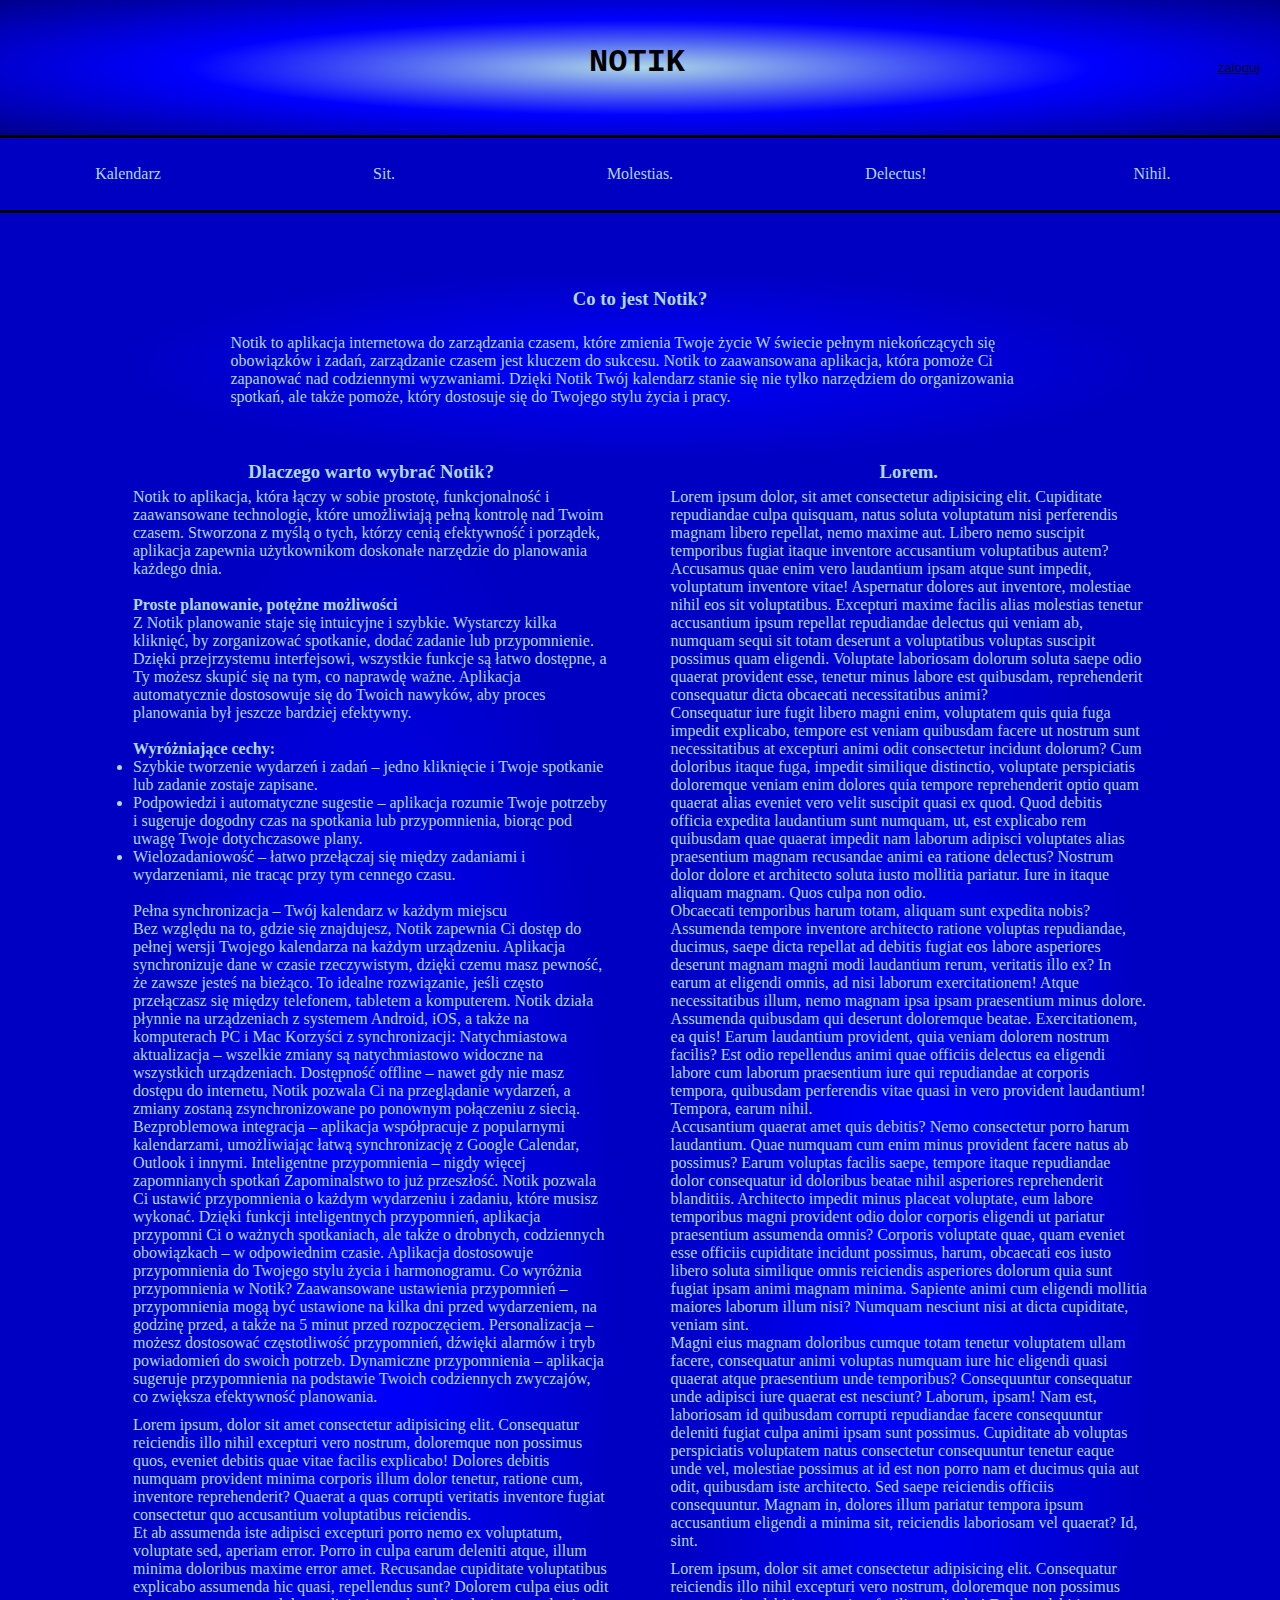
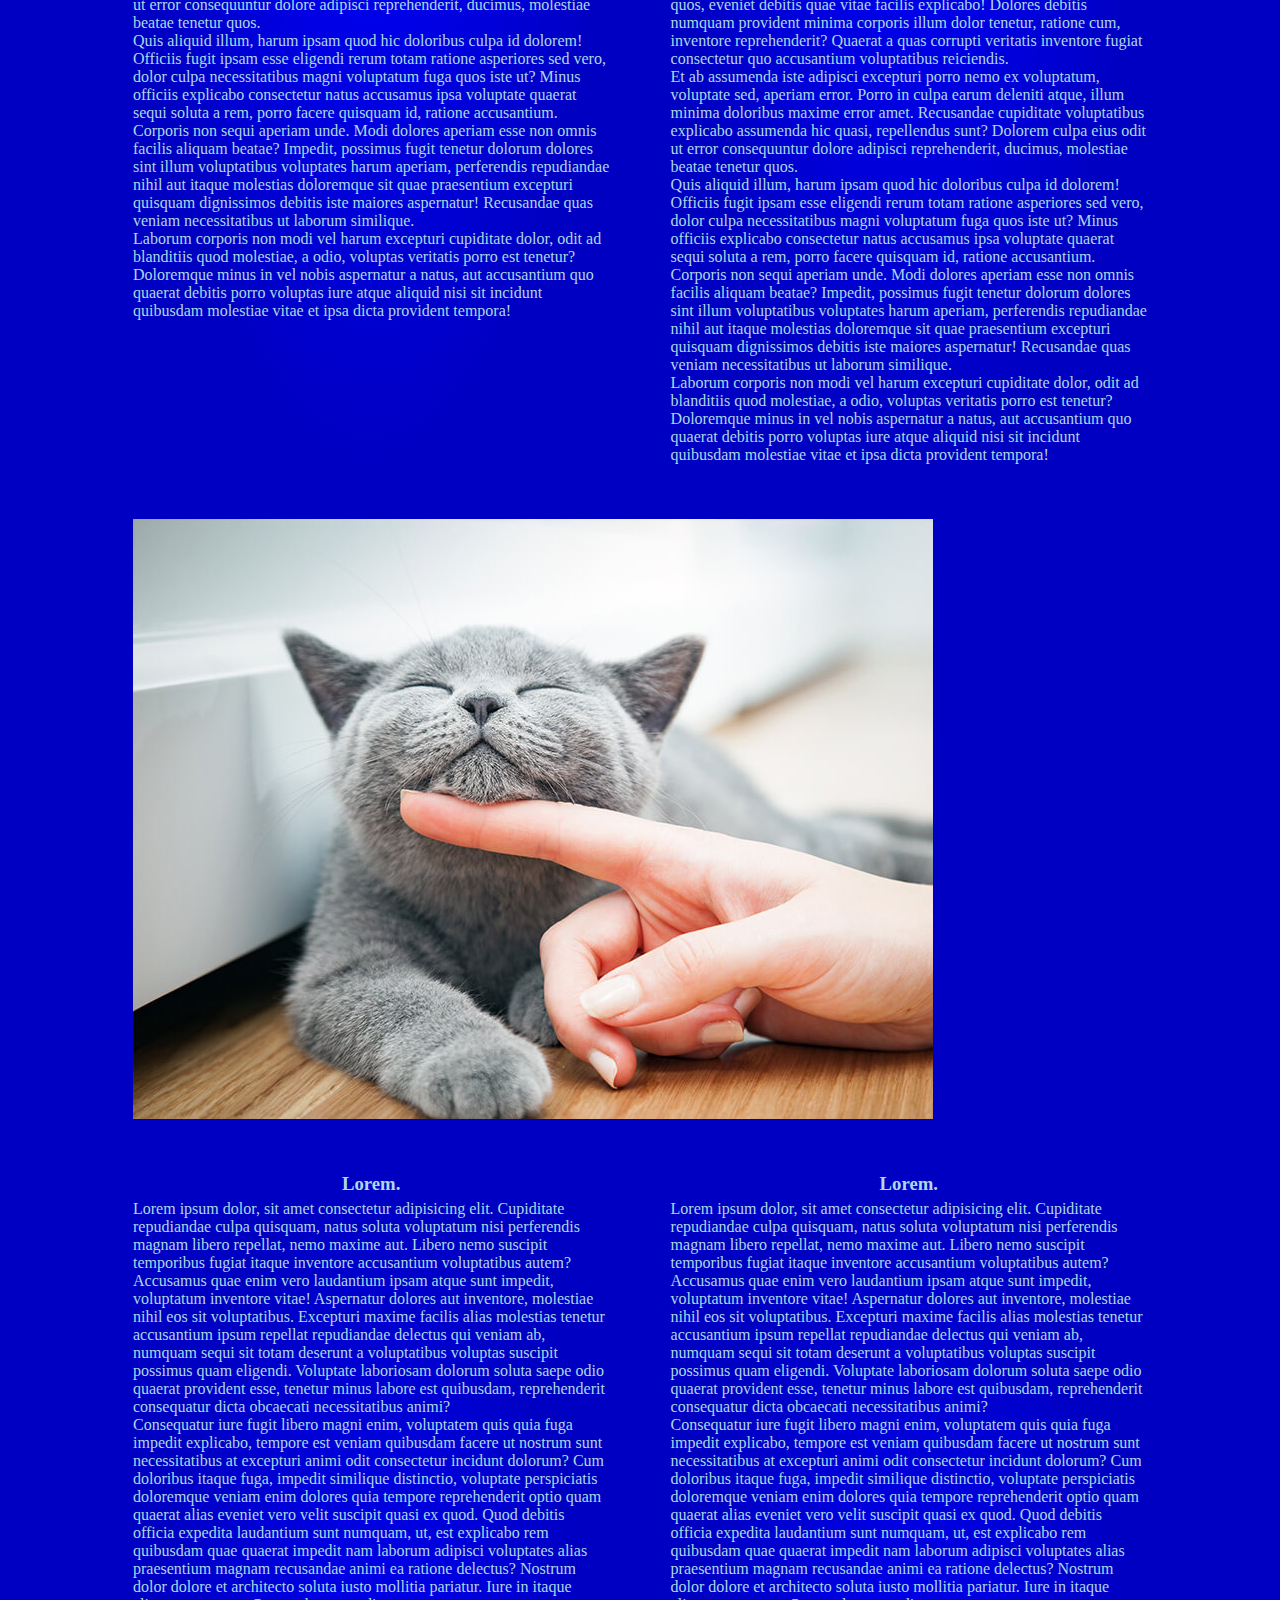
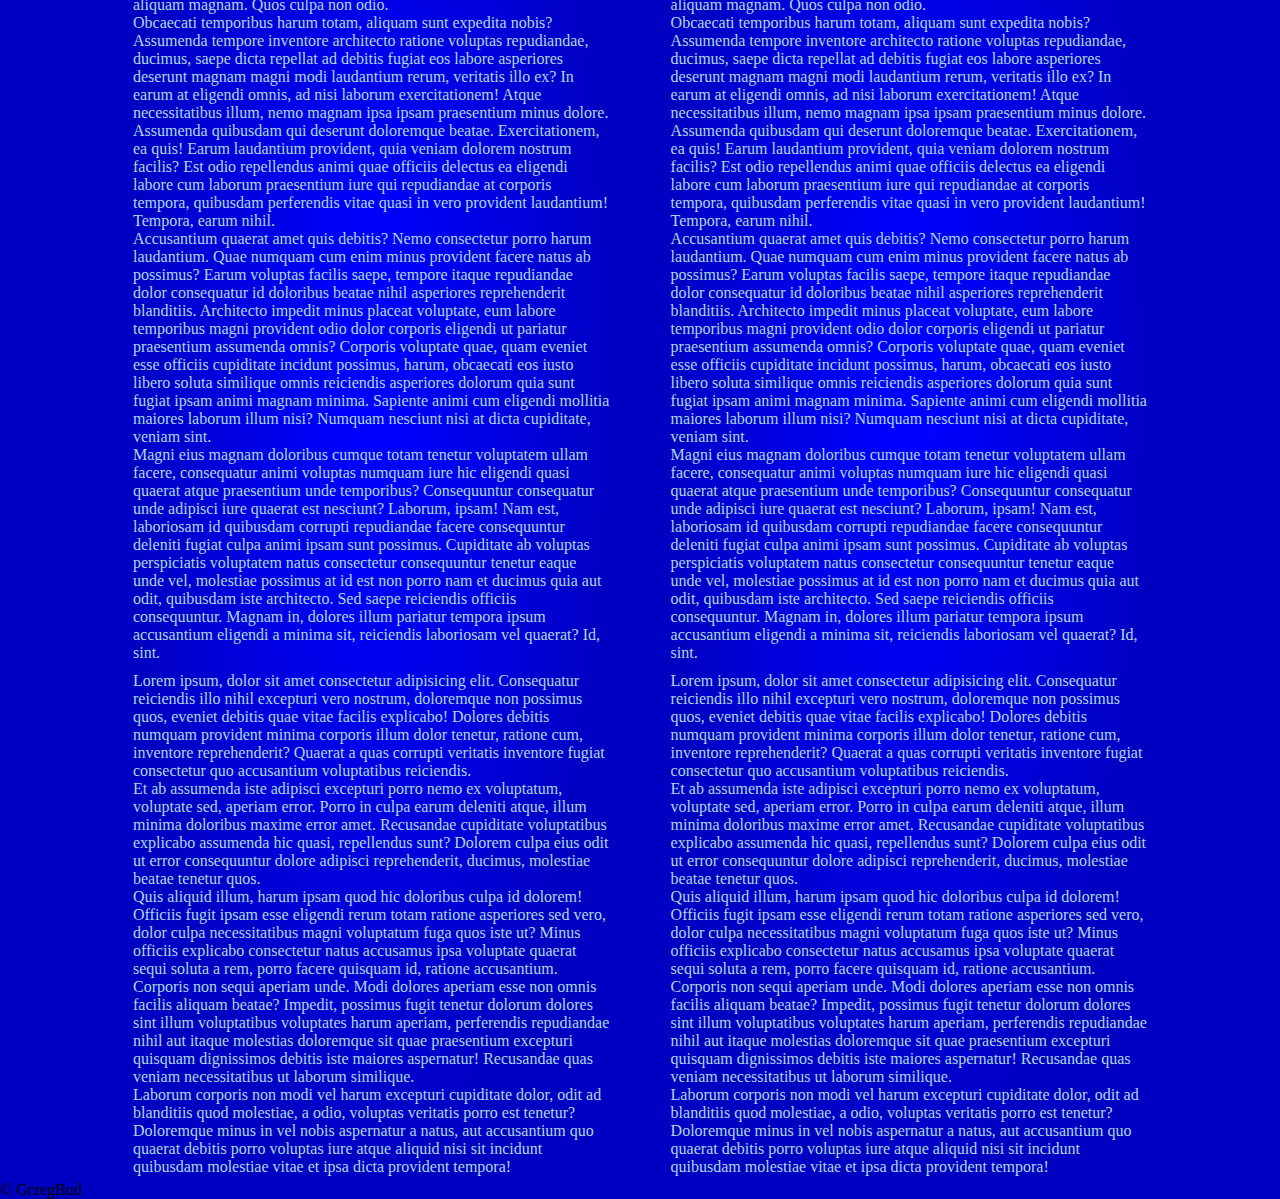
==== commit fd07fa36: "Add files via upload" ====
--- a/index.html
+++ b/index.html
@@ -4,19 +4,24 @@
     <meta charset="UTF-8">
     <meta name="viewport" content="width=device-width, initial-scale=1.0">
     <title>Document</title>
-    <link rel="stylesheet" href="./css/main/style.css">
+    <link rel="stylesheet" href="./style.css">
+    <script src="./script.js"></script>
 </head>
 <body>
     <header>
         <h1>
             NOTIK
         </h1>
-        <button id="settings"></button>
+        <button id="settings">
+            <button class="set" id="white"></button>
+            <button class="set" id="blue"></button>
+            <button class="set" id="black"></button>
+        </button>
         <button id="login">zaloguj</button>
     </header>
     <nav>
         <ul>
-            <li><a href="./index.php">Kalendarz</a></li>
+            <li><a href="./php/index.php">Kalendarz</a></li>
             <li><a href="#">Sit.</a></li>
             <li><a href="#">Molestias.</a></li>
             <li><a href="#">Delectus!</a></li>
@@ -24,9 +29,106 @@
         </ul>
     </nav>
     <main>
+        <header>
+            <div class="art-head">
+                <header>
+                    <h3>Co to jest Notik?</h3>
+                </header>
+                <p>Notik to aplikacja internetowa do zarządzania czasem, które zmienia Twoje życie W świecie pełnym niekończących się obowiązków i zadań, zarządzanie czasem jest kluczem do sukcesu. Notik to zaawansowana aplikacja, która pomoże Ci zapanować nad codziennymi wyzwaniami. Dzięki Notik Twój kalendarz stanie się nie tylko narzędziem do organizowania spotkań, ale także pomoże, który dostosuje się do Twojego stylu życia i pracy.</p>                        
+            </div>
+        </header>
         <div class="art-container-1">
             <div class="art">
                 <article>
+                    <header>
+                        <h3>Dlaczego warto wybrać Notik?</h3>
+                    </header>
+                     <section>
+                        <p>
+                            Notik to aplikacja, która łączy w sobie prostotę, funkcjonalność i zaawansowane technologie, które umożliwiają pełną kontrolę nad Twoim czasem. Stworzona z myślą o tych, którzy cenią efektywność i porządek, aplikacja zapewnia użytkownikom doskonałe narzędzie do planowania każdego dnia.<br>
+                        </p><br><h4>
+                            Proste planowanie, potężne możliwości
+                        </h4>
+                        <p>
+                                                        Z Notik planowanie staje się intuicyjne i szybkie. Wystarczy kilka kliknięć, by zorganizować spotkanie, dodać zadanie lub przypomnienie. Dzięki przejrzystemu interfejsowi, wszystkie funkcje są łatwo dostępne, a Ty możesz skupić się na tym, co naprawdę ważne. Aplikacja automatycznie dostosowuje się do Twoich nawyków, aby proces planowania był jeszcze bardziej efektywny.
+                        </p><br><h4>
+                            Wyróżniające cechy:
+                        </h4>
+                        <ul>
+                            <li>
+                                Szybkie tworzenie wydarzeń i zadań – jedno kliknięcie i Twoje spotkanie lub zadanie zostaje zapisane.
+                            </li>
+                            <li>
+                                Podpowiedzi i automatyczne sugestie – aplikacja rozumie Twoje potrzeby i sugeruje dogodny czas na spotkania lub przypomnienia, biorąc pod uwagę Twoje dotychczasowe plany.
+                            </li>
+                            <li>
+                                Wielozadaniowość – łatwo przełączaj się między zadaniami i wydarzeniami, nie tracąc przy tym cennego czasu.
+                            </li>
+                        </ul><br>
+                            
+                            Pełna synchronizacja – Twój kalendarz w każdym miejscu<br>
+                            Bez względu na to, gdzie się znajdujesz, Notik zapewnia Ci dostęp do pełnej wersji Twojego kalendarza na każdym urządzeniu. Aplikacja synchronizuje dane w czasie rzeczywistym, dzięki czemu masz pewność, że zawsze jesteś na bieżąco. To idealne rozwiązanie, jeśli często przełączasz się między telefonem, tabletem a komputerem. Notik działa płynnie na urządzeniach z systemem Android, iOS, a także na komputerach PC i Mac
+
+                            
+                            
+                            
+                            
+                            
+                            
+                            Korzyści z synchronizacji:
+                            
+                            Natychmiastowa aktualizacja – wszelkie zmiany są natychmiastowo widoczne na wszystkich urządzeniach.
+                            Dostępność offline – nawet gdy nie masz dostępu do internetu, Notik pozwala Ci na przeglądanie wydarzeń, a zmiany zostaną zsynchronizowane po ponownym połączeniu z siecią.
+                            Bezproblemowa integracja – aplikacja współpracuje z popularnymi kalendarzami, umożliwiając łatwą synchronizację z Google Calendar, Outlook i innymi.
+                            Inteligentne przypomnienia – nigdy więcej zapomnianych spotkań
+                            Zapominalstwo to już przeszłość. Notik pozwala Ci ustawić przypomnienia o każdym wydarzeniu i zadaniu, które musisz wykonać. Dzięki funkcji inteligentnych przypomnień, aplikacja przypomni Ci o ważnych spotkaniach, ale także o drobnych, codziennych obowiązkach – w odpowiednim czasie. Aplikacja dostosowuje przypomnienia do Twojego stylu życia i harmonogramu.
+                            
+                            Co wyróżnia przypomnienia w Notik?
+                            
+                            Zaawansowane ustawienia przypomnień – przypomnienia mogą być ustawione na kilka dni przed wydarzeniem, na godzinę przed, a także na 5 minut przed rozpoczęciem.
+                            Personalizacja – możesz dostosować częstotliwość przypomnień, dźwięki alarmów i tryb powiadomień do swoich potrzeb.
+                            Dynamiczne przypomnienia – aplikacja sugeruje przypomnienia na podstawie Twoich codziennych zwyczajów, co zwiększa efektywność planowania.</p>
+                    </section>
+                    <section>
+                        <p>Lorem ipsum, dolor sit amet consectetur adipisicing elit. Consequatur reiciendis illo nihil excepturi vero nostrum, doloremque non possimus quos, eveniet debitis quae vitae facilis explicabo! Dolores debitis numquam provident minima corporis illum dolor tenetur, ratione cum, inventore reprehenderit? Quaerat a quas corrupti veritatis inventore fugiat consectetur quo accusantium voluptatibus reiciendis.</p>
+                        <p>Et ab assumenda iste adipisci excepturi porro nemo ex voluptatum, voluptate sed, aperiam error. Porro in culpa earum deleniti atque, illum minima doloribus maxime error amet. Recusandae cupiditate voluptatibus explicabo assumenda hic quasi, repellendus sunt? Dolorem culpa eius odit ut error consequuntur dolore adipisci reprehenderit, ducimus, molestiae beatae tenetur quos.</p>
+                        <p>Quis aliquid illum, harum ipsam quod hic doloribus culpa id dolorem! Officiis fugit ipsam esse eligendi rerum totam ratione asperiores sed vero, dolor culpa necessitatibus magni voluptatum fuga quos iste ut? Minus officiis explicabo consectetur natus accusamus ipsa voluptate quaerat sequi soluta a rem, porro facere quisquam id, ratione accusantium.</p>
+                        <p>Corporis non sequi aperiam unde. Modi dolores aperiam esse non omnis facilis aliquam beatae? Impedit, possimus fugit tenetur dolorum dolores sint illum voluptatibus voluptates harum aperiam, perferendis repudiandae nihil aut itaque molestias doloremque sit quae praesentium excepturi quisquam dignissimos debitis iste maiores aspernatur! Recusandae quas veniam necessitatibus ut laborum similique.</p>
+                        <p>Laborum corporis non modi vel harum excepturi cupiditate dolor, odit ad blanditiis quod molestiae, a odio, voluptas veritatis porro est tenetur? Doloremque minus in vel nobis aspernatur a natus, aut accusantium quo quaerat debitis porro voluptas iure atque aliquid nisi sit incidunt quibusdam molestiae vitae et ipsa dicta provident tempora!</p>
+                    </section>
+                </article>
+            </div>
+            <div class="art">
+                <article>
+                    <header>
+                        <h3>Lorem.</h3>
+                    </header>
+                     <section>
+                        <p>Lorem ipsum dolor, sit amet consectetur adipisicing elit. Cupiditate repudiandae culpa quisquam, natus soluta voluptatum nisi perferendis magnam libero repellat, nemo maxime aut. Libero nemo suscipit temporibus fugiat itaque inventore accusantium voluptatibus autem? Accusamus quae enim vero laudantium ipsam atque sunt impedit, voluptatum inventore vitae! Aspernatur dolores aut inventore, molestiae nihil eos sit voluptatibus. Excepturi maxime facilis alias molestias tenetur accusantium ipsum repellat repudiandae delectus qui veniam ab, numquam sequi sit totam deserunt a voluptatibus voluptas suscipit possimus quam eligendi. Voluptate laboriosam dolorum soluta saepe odio quaerat provident esse, tenetur minus labore est quibusdam, reprehenderit consequatur dicta obcaecati necessitatibus animi?</p>
+                        <p>Consequatur iure fugit libero magni enim, voluptatem quis quia fuga impedit explicabo, tempore est veniam quibusdam facere ut nostrum sunt necessitatibus at excepturi animi odit consectetur incidunt dolorum? Cum doloribus itaque fuga, impedit similique distinctio, voluptate perspiciatis doloremque veniam enim dolores quia tempore reprehenderit optio quam quaerat alias eveniet vero velit suscipit quasi ex quod. Quod debitis officia expedita laudantium sunt numquam, ut, est explicabo rem quibusdam quae quaerat impedit nam laborum adipisci voluptates alias praesentium magnam recusandae animi ea ratione delectus? Nostrum dolor dolore et architecto soluta iusto mollitia pariatur. Iure in itaque aliquam magnam. Quos culpa non odio.</p>
+                        <p>Obcaecati temporibus harum totam, aliquam sunt expedita nobis? Assumenda tempore inventore architecto ratione voluptas repudiandae, ducimus, saepe dicta repellat ad debitis fugiat eos labore asperiores deserunt magnam magni modi laudantium rerum, veritatis illo ex? In earum at eligendi omnis, ad nisi laborum exercitationem! Atque necessitatibus illum, nemo magnam ipsa ipsam praesentium minus dolore. Assumenda quibusdam qui deserunt doloremque beatae. Exercitationem, ea quis! Earum laudantium provident, quia veniam dolorem nostrum facilis? Est odio repellendus animi quae officiis delectus ea eligendi labore cum laborum praesentium iure qui repudiandae at corporis tempora, quibusdam perferendis vitae quasi in vero provident laudantium! Tempora, earum nihil.</p>
+                        <p>Accusantium quaerat amet quis debitis? Nemo consectetur porro harum laudantium. Quae numquam cum enim minus provident facere natus ab possimus? Earum voluptas facilis saepe, tempore itaque repudiandae dolor consequatur id doloribus beatae nihil asperiores reprehenderit blanditiis. Architecto impedit minus placeat voluptate, eum labore temporibus magni provident odio dolor corporis eligendi ut pariatur praesentium assumenda omnis? Corporis voluptate quae, quam eveniet esse officiis cupiditate incidunt possimus, harum, obcaecati eos iusto libero soluta similique omnis reiciendis asperiores dolorum quia sunt fugiat ipsam animi magnam minima. Sapiente animi cum eligendi mollitia maiores laborum illum nisi? Numquam nesciunt nisi at dicta cupiditate, veniam sint.</p>
+                        <p>Magni eius magnam doloribus cumque totam tenetur voluptatem ullam facere, consequatur animi voluptas numquam iure hic eligendi quasi quaerat atque praesentium unde temporibus? Consequuntur consequatur unde adipisci iure quaerat est nesciunt? Laborum, ipsam! Nam est, laboriosam id quibusdam corrupti repudiandae facere consequuntur deleniti fugiat culpa animi ipsam sunt possimus. Cupiditate ab voluptas perspiciatis voluptatem natus consectetur consequuntur tenetur eaque unde vel, molestiae possimus at id est non porro nam et ducimus quia aut odit, quibusdam iste architecto. Sed saepe reiciendis officiis consequuntur. Magnam in, dolores illum pariatur tempora ipsum accusantium eligendi a minima sit, reiciendis laboriosam vel quaerat? Id, sint.</p>
+                    </section>
+                    <section>
+                        <p>Lorem ipsum, dolor sit amet consectetur adipisicing elit. Consequatur reiciendis illo nihil excepturi vero nostrum, doloremque non possimus quos, eveniet debitis quae vitae facilis explicabo! Dolores debitis numquam provident minima corporis illum dolor tenetur, ratione cum, inventore reprehenderit? Quaerat a quas corrupti veritatis inventore fugiat consectetur quo accusantium voluptatibus reiciendis.</p>
+                        <p>Et ab assumenda iste adipisci excepturi porro nemo ex voluptatum, voluptate sed, aperiam error. Porro in culpa earum deleniti atque, illum minima doloribus maxime error amet. Recusandae cupiditate voluptatibus explicabo assumenda hic quasi, repellendus sunt? Dolorem culpa eius odit ut error consequuntur dolore adipisci reprehenderit, ducimus, molestiae beatae tenetur quos.</p>
+                        <p>Quis aliquid illum, harum ipsam quod hic doloribus culpa id dolorem! Officiis fugit ipsam esse eligendi rerum totam ratione asperiores sed vero, dolor culpa necessitatibus magni voluptatum fuga quos iste ut? Minus officiis explicabo consectetur natus accusamus ipsa voluptate quaerat sequi soluta a rem, porro facere quisquam id, ratione accusantium.</p>
+                        <p>Corporis non sequi aperiam unde. Modi dolores aperiam esse non omnis facilis aliquam beatae? Impedit, possimus fugit tenetur dolorum dolores sint illum voluptatibus voluptates harum aperiam, perferendis repudiandae nihil aut itaque molestias doloremque sit quae praesentium excepturi quisquam dignissimos debitis iste maiores aspernatur! Recusandae quas veniam necessitatibus ut laborum similique.</p>
+                        <p>Laborum corporis non modi vel harum excepturi cupiditate dolor, odit ad blanditiis quod molestiae, a odio, voluptas veritatis porro est tenetur? Doloremque minus in vel nobis aspernatur a natus, aut accusantium quo quaerat debitis porro voluptas iure atque aliquid nisi sit incidunt quibusdam molestiae vitae et ipsa dicta provident tempora!</p>
+                    </section>
+                </article>
+            </div>
+        </div>
+        <div class="art-png">
+            <img src="./png/tu.png" alt="">
+        </div>
+        <div class="art-container-2">
+            <div class="art">
+                <article>
+                    <header>
+                        <h3>Lorem.</h3>
+                    </header>
                      <section>
                         <p>Lorem ipsum dolor, sit amet consectetur adipisicing elit. Cupiditate repudiandae culpa quisquam, natus soluta voluptatum nisi perferendis magnam libero repellat, nemo maxime aut. Libero nemo suscipit temporibus fugiat itaque inventore accusantium voluptatibus autem? Accusamus quae enim vero laudantium ipsam atque sunt impedit, voluptatum inventore vitae! Aspernatur dolores aut inventore, molestiae nihil eos sit voluptatibus. Excepturi maxime facilis alias molestias tenetur accusantium ipsum repellat repudiandae delectus qui veniam ab, numquam sequi sit totam deserunt a voluptatibus voluptas suscipit possimus quam eligendi. Voluptate laboriosam dolorum soluta saepe odio quaerat provident esse, tenetur minus labore est quibusdam, reprehenderit consequatur dicta obcaecati necessitatibus animi?</p>
                         <p>Consequatur iure fugit libero magni enim, voluptatem quis quia fuga impedit explicabo, tempore est veniam quibusdam facere ut nostrum sunt necessitatibus at excepturi animi odit consectetur incidunt dolorum? Cum doloribus itaque fuga, impedit similique distinctio, voluptate perspiciatis doloremque veniam enim dolores quia tempore reprehenderit optio quam quaerat alias eveniet vero velit suscipit quasi ex quod. Quod debitis officia expedita laudantium sunt numquam, ut, est explicabo rem quibusdam quae quaerat impedit nam laborum adipisci voluptates alias praesentium magnam recusandae animi ea ratione delectus? Nostrum dolor dolore et architecto soluta iusto mollitia pariatur. Iure in itaque aliquam magnam. Quos culpa non odio.</p>
@@ -45,47 +147,9 @@
             </div>
             <div class="art">
                 <article>
-                     <section>
-                        <p>Lorem ipsum dolor, sit amet consectetur adipisicing elit. Cupiditate repudiandae culpa quisquam, natus soluta voluptatum nisi perferendis magnam libero repellat, nemo maxime aut. Libero nemo suscipit temporibus fugiat itaque inventore accusantium voluptatibus autem? Accusamus quae enim vero laudantium ipsam atque sunt impedit, voluptatum inventore vitae! Aspernatur dolores aut inventore, molestiae nihil eos sit voluptatibus. Excepturi maxime facilis alias molestias tenetur accusantium ipsum repellat repudiandae delectus qui veniam ab, numquam sequi sit totam deserunt a voluptatibus voluptas suscipit possimus quam eligendi. Voluptate laboriosam dolorum soluta saepe odio quaerat provident esse, tenetur minus labore est quibusdam, reprehenderit consequatur dicta obcaecati necessitatibus animi?</p>
-                        <p>Consequatur iure fugit libero magni enim, voluptatem quis quia fuga impedit explicabo, tempore est veniam quibusdam facere ut nostrum sunt necessitatibus at excepturi animi odit consectetur incidunt dolorum? Cum doloribus itaque fuga, impedit similique distinctio, voluptate perspiciatis doloremque veniam enim dolores quia tempore reprehenderit optio quam quaerat alias eveniet vero velit suscipit quasi ex quod. Quod debitis officia expedita laudantium sunt numquam, ut, est explicabo rem quibusdam quae quaerat impedit nam laborum adipisci voluptates alias praesentium magnam recusandae animi ea ratione delectus? Nostrum dolor dolore et architecto soluta iusto mollitia pariatur. Iure in itaque aliquam magnam. Quos culpa non odio.</p>
-                        <p>Obcaecati temporibus harum totam, aliquam sunt expedita nobis? Assumenda tempore inventore architecto ratione voluptas repudiandae, ducimus, saepe dicta repellat ad debitis fugiat eos labore asperiores deserunt magnam magni modi laudantium rerum, veritatis illo ex? In earum at eligendi omnis, ad nisi laborum exercitationem! Atque necessitatibus illum, nemo magnam ipsa ipsam praesentium minus dolore. Assumenda quibusdam qui deserunt doloremque beatae. Exercitationem, ea quis! Earum laudantium provident, quia veniam dolorem nostrum facilis? Est odio repellendus animi quae officiis delectus ea eligendi labore cum laborum praesentium iure qui repudiandae at corporis tempora, quibusdam perferendis vitae quasi in vero provident laudantium! Tempora, earum nihil.</p>
-                        <p>Accusantium quaerat amet quis debitis? Nemo consectetur porro harum laudantium. Quae numquam cum enim minus provident facere natus ab possimus? Earum voluptas facilis saepe, tempore itaque repudiandae dolor consequatur id doloribus beatae nihil asperiores reprehenderit blanditiis. Architecto impedit minus placeat voluptate, eum labore temporibus magni provident odio dolor corporis eligendi ut pariatur praesentium assumenda omnis? Corporis voluptate quae, quam eveniet esse officiis cupiditate incidunt possimus, harum, obcaecati eos iusto libero soluta similique omnis reiciendis asperiores dolorum quia sunt fugiat ipsam animi magnam minima. Sapiente animi cum eligendi mollitia maiores laborum illum nisi? Numquam nesciunt nisi at dicta cupiditate, veniam sint.</p>
-                        <p>Magni eius magnam doloribus cumque totam tenetur voluptatem ullam facere, consequatur animi voluptas numquam iure hic eligendi quasi quaerat atque praesentium unde temporibus? Consequuntur consequatur unde adipisci iure quaerat est nesciunt? Laborum, ipsam! Nam est, laboriosam id quibusdam corrupti repudiandae facere consequuntur deleniti fugiat culpa animi ipsam sunt possimus. Cupiditate ab voluptas perspiciatis voluptatem natus consectetur consequuntur tenetur eaque unde vel, molestiae possimus at id est non porro nam et ducimus quia aut odit, quibusdam iste architecto. Sed saepe reiciendis officiis consequuntur. Magnam in, dolores illum pariatur tempora ipsum accusantium eligendi a minima sit, reiciendis laboriosam vel quaerat? Id, sint.</p>
-                    </section>
-                    <section>
-                        <p>Lorem ipsum, dolor sit amet consectetur adipisicing elit. Consequatur reiciendis illo nihil excepturi vero nostrum, doloremque non possimus quos, eveniet debitis quae vitae facilis explicabo! Dolores debitis numquam provident minima corporis illum dolor tenetur, ratione cum, inventore reprehenderit? Quaerat a quas corrupti veritatis inventore fugiat consectetur quo accusantium voluptatibus reiciendis.</p>
-                        <p>Et ab assumenda iste adipisci excepturi porro nemo ex voluptatum, voluptate sed, aperiam error. Porro in culpa earum deleniti atque, illum minima doloribus maxime error amet. Recusandae cupiditate voluptatibus explicabo assumenda hic quasi, repellendus sunt? Dolorem culpa eius odit ut error consequuntur dolore adipisci reprehenderit, ducimus, molestiae beatae tenetur quos.</p>
-                        <p>Quis aliquid illum, harum ipsam quod hic doloribus culpa id dolorem! Officiis fugit ipsam esse eligendi rerum totam ratione asperiores sed vero, dolor culpa necessitatibus magni voluptatum fuga quos iste ut? Minus officiis explicabo consectetur natus accusamus ipsa voluptate quaerat sequi soluta a rem, porro facere quisquam id, ratione accusantium.</p>
-                        <p>Corporis non sequi aperiam unde. Modi dolores aperiam esse non omnis facilis aliquam beatae? Impedit, possimus fugit tenetur dolorum dolores sint illum voluptatibus voluptates harum aperiam, perferendis repudiandae nihil aut itaque molestias doloremque sit quae praesentium excepturi quisquam dignissimos debitis iste maiores aspernatur! Recusandae quas veniam necessitatibus ut laborum similique.</p>
-                        <p>Laborum corporis non modi vel harum excepturi cupiditate dolor, odit ad blanditiis quod molestiae, a odio, voluptas veritatis porro est tenetur? Doloremque minus in vel nobis aspernatur a natus, aut accusantium quo quaerat debitis porro voluptas iure atque aliquid nisi sit incidunt quibusdam molestiae vitae et ipsa dicta provident tempora!</p>
-                    </section>
-                </article>
-            </div>
-        </div>
-        <div class="art-art">
-            <img src="./png/tu.png" alt="">
-        </div>
-        <div class="art-container-2">
-            <div class="art">
-                <article>
-                     <section>
-                        <p>Lorem ipsum dolor, sit amet consectetur adipisicing elit. Cupiditate repudiandae culpa quisquam, natus soluta voluptatum nisi perferendis magnam libero repellat, nemo maxime aut. Libero nemo suscipit temporibus fugiat itaque inventore accusantium voluptatibus autem? Accusamus quae enim vero laudantium ipsam atque sunt impedit, voluptatum inventore vitae! Aspernatur dolores aut inventore, molestiae nihil eos sit voluptatibus. Excepturi maxime facilis alias molestias tenetur accusantium ipsum repellat repudiandae delectus qui veniam ab, numquam sequi sit totam deserunt a voluptatibus voluptas suscipit possimus quam eligendi. Voluptate laboriosam dolorum soluta saepe odio quaerat provident esse, tenetur minus labore est quibusdam, reprehenderit consequatur dicta obcaecati necessitatibus animi?</p>
-                        <p>Consequatur iure fugit libero magni enim, voluptatem quis quia fuga impedit explicabo, tempore est veniam quibusdam facere ut nostrum sunt necessitatibus at excepturi animi odit consectetur incidunt dolorum? Cum doloribus itaque fuga, impedit similique distinctio, voluptate perspiciatis doloremque veniam enim dolores quia tempore reprehenderit optio quam quaerat alias eveniet vero velit suscipit quasi ex quod. Quod debitis officia expedita laudantium sunt numquam, ut, est explicabo rem quibusdam quae quaerat impedit nam laborum adipisci voluptates alias praesentium magnam recusandae animi ea ratione delectus? Nostrum dolor dolore et architecto soluta iusto mollitia pariatur. Iure in itaque aliquam magnam. Quos culpa non odio.</p>
-                        <p>Obcaecati temporibus harum totam, aliquam sunt expedita nobis? Assumenda tempore inventore architecto ratione voluptas repudiandae, ducimus, saepe dicta repellat ad debitis fugiat eos labore asperiores deserunt magnam magni modi laudantium rerum, veritatis illo ex? In earum at eligendi omnis, ad nisi laborum exercitationem! Atque necessitatibus illum, nemo magnam ipsa ipsam praesentium minus dolore. Assumenda quibusdam qui deserunt doloremque beatae. Exercitationem, ea quis! Earum laudantium provident, quia veniam dolorem nostrum facilis? Est odio repellendus animi quae officiis delectus ea eligendi labore cum laborum praesentium iure qui repudiandae at corporis tempora, quibusdam perferendis vitae quasi in vero provident laudantium! Tempora, earum nihil.</p>
-                        <p>Accusantium quaerat amet quis debitis? Nemo consectetur porro harum laudantium. Quae numquam cum enim minus provident facere natus ab possimus? Earum voluptas facilis saepe, tempore itaque repudiandae dolor consequatur id doloribus beatae nihil asperiores reprehenderit blanditiis. Architecto impedit minus placeat voluptate, eum labore temporibus magni provident odio dolor corporis eligendi ut pariatur praesentium assumenda omnis? Corporis voluptate quae, quam eveniet esse officiis cupiditate incidunt possimus, harum, obcaecati eos iusto libero soluta similique omnis reiciendis asperiores dolorum quia sunt fugiat ipsam animi magnam minima. Sapiente animi cum eligendi mollitia maiores laborum illum nisi? Numquam nesciunt nisi at dicta cupiditate, veniam sint.</p>
-                        <p>Magni eius magnam doloribus cumque totam tenetur voluptatem ullam facere, consequatur animi voluptas numquam iure hic eligendi quasi quaerat atque praesentium unde temporibus? Consequuntur consequatur unde adipisci iure quaerat est nesciunt? Laborum, ipsam! Nam est, laboriosam id quibusdam corrupti repudiandae facere consequuntur deleniti fugiat culpa animi ipsam sunt possimus. Cupiditate ab voluptas perspiciatis voluptatem natus consectetur consequuntur tenetur eaque unde vel, molestiae possimus at id est non porro nam et ducimus quia aut odit, quibusdam iste architecto. Sed saepe reiciendis officiis consequuntur. Magnam in, dolores illum pariatur tempora ipsum accusantium eligendi a minima sit, reiciendis laboriosam vel quaerat? Id, sint.</p>
-                    </section>
-                    <section>
-                        <p>Lorem ipsum, dolor sit amet consectetur adipisicing elit. Consequatur reiciendis illo nihil excepturi vero nostrum, doloremque non possimus quos, eveniet debitis quae vitae facilis explicabo! Dolores debitis numquam provident minima corporis illum dolor tenetur, ratione cum, inventore reprehenderit? Quaerat a quas corrupti veritatis inventore fugiat consectetur quo accusantium voluptatibus reiciendis.</p>
-                        <p>Et ab assumenda iste adipisci excepturi porro nemo ex voluptatum, voluptate sed, aperiam error. Porro in culpa earum deleniti atque, illum minima doloribus maxime error amet. Recusandae cupiditate voluptatibus explicabo assumenda hic quasi, repellendus sunt? Dolorem culpa eius odit ut error consequuntur dolore adipisci reprehenderit, ducimus, molestiae beatae tenetur quos.</p>
-                        <p>Quis aliquid illum, harum ipsam quod hic doloribus culpa id dolorem! Officiis fugit ipsam esse eligendi rerum totam ratione asperiores sed vero, dolor culpa necessitatibus magni voluptatum fuga quos iste ut? Minus officiis explicabo consectetur natus accusamus ipsa voluptate quaerat sequi soluta a rem, porro facere quisquam id, ratione accusantium.</p>
-                        <p>Corporis non sequi aperiam unde. Modi dolores aperiam esse non omnis facilis aliquam beatae? Impedit, possimus fugit tenetur dolorum dolores sint illum voluptatibus voluptates harum aperiam, perferendis repudiandae nihil aut itaque molestias doloremque sit quae praesentium excepturi quisquam dignissimos debitis iste maiores aspernatur! Recusandae quas veniam necessitatibus ut laborum similique.</p>
-                        <p>Laborum corporis non modi vel harum excepturi cupiditate dolor, odit ad blanditiis quod molestiae, a odio, voluptas veritatis porro est tenetur? Doloremque minus in vel nobis aspernatur a natus, aut accusantium quo quaerat debitis porro voluptas iure atque aliquid nisi sit incidunt quibusdam molestiae vitae et ipsa dicta provident tempora!</p>
-                    </section>
-                </article>
-            </div>
-            <div class="art">
-                <article>
+                    <header>
+                        <h3>Lorem.</h3>
+                    </header>
                      <section>
                         <p>Lorem ipsum dolor, sit amet consectetur adipisicing elit. Cupiditate repudiandae culpa quisquam, natus soluta voluptatum nisi perferendis magnam libero repellat, nemo maxime aut. Libero nemo suscipit temporibus fugiat itaque inventore accusantium voluptatibus autem? Accusamus quae enim vero laudantium ipsam atque sunt impedit, voluptatum inventore vitae! Aspernatur dolores aut inventore, molestiae nihil eos sit voluptatibus. Excepturi maxime facilis alias molestias tenetur accusantium ipsum repellat repudiandae delectus qui veniam ab, numquam sequi sit totam deserunt a voluptatibus voluptas suscipit possimus quam eligendi. Voluptate laboriosam dolorum soluta saepe odio quaerat provident esse, tenetur minus labore est quibusdam, reprehenderit consequatur dicta obcaecati necessitatibus animi?</p>
                         <p>Consequatur iure fugit libero magni enim, voluptatem quis quia fuga impedit explicabo, tempore est veniam quibusdam facere ut nostrum sunt necessitatibus at excepturi animi odit consectetur incidunt dolorum? Cum doloribus itaque fuga, impedit similique distinctio, voluptate perspiciatis doloremque veniam enim dolores quia tempore reprehenderit optio quam quaerat alias eveniet vero velit suscipit quasi ex quod. Quod debitis officia expedita laudantium sunt numquam, ut, est explicabo rem quibusdam quae quaerat impedit nam laborum adipisci voluptates alias praesentium magnam recusandae animi ea ratione delectus? Nostrum dolor dolore et architecto soluta iusto mollitia pariatur. Iure in itaque aliquam magnam. Quos culpa non odio.</p>
--- a/style.css
+++ b/style.css
@@ -0,0 +1,124 @@
+* {
+  margin: 0;
+  padding: 0;
+  box-sizing: border-box;
+}
+
+body {
+  background-color: rgb(0, 0, 195);
+}
+body > header {
+  display: flex;
+  flex-direction: row;
+  row-gap: 40vw;
+  height: 15vh;
+  line-height: 14vh;
+  background-image: radial-gradient(lightblue, blue, darkblue);
+}
+body > header > h1 {
+  text-align: center;
+  font-family: "Courier New", Courier, monospace;
+  width: 100vw;
+  margin-left: 13vh;
+}
+body > header #settings {
+  margin-top: 4vh;
+  margin-bottom: 4vh;
+  height: 50px;
+  margin-right: 20px;
+  width: 50px;
+  background: url("./png/to.png") left no-repeat;
+  background-size: 30px 30px;
+  border: none;
+}
+body > header .set {
+  display: none;
+}
+body > header #login {
+  width: 50px;
+  margin-right: 20px;
+  border: none;
+  background: none;
+  text-align: center;
+  text-decoration: underline;
+  color: rgb(10, 10, 54);
+}
+body > nav {
+  height: 8vh;
+  line-height: 8vh;
+}
+body > nav > ul {
+  display: flex;
+  flex-direction: row;
+  background-color: rgb(0, 0, 195);
+  border-top: solid;
+  border-bottom: solid;
+}
+body > nav > ul > li {
+  width: 20vw;
+  list-style-type: none;
+  text-align: center;
+}
+body > nav > ul > li :hover {
+  background-color: blue;
+}
+body > nav > ul > li > a {
+  display: block;
+  text-decoration: none;
+  color: lightblue;
+}
+body main {
+  color: lightblue;
+  width: 80vw;
+  margin: auto;
+  padding-top: 5vw;
+  display: flex;
+  flex-direction: column;
+}
+body main .art-container-1 {
+  display: grid;
+  grid-template-columns: repeat(2, 1fr);
+  -moz-column-gap: 4vw;
+       column-gap: 4vw;
+  row-gap: 4vw;
+}
+body main .art-container-2 {
+  display: grid;
+  grid-template-columns: repeat(2, 1fr);
+  -moz-column-gap: 4vw;
+       column-gap: 4vw;
+  row-gap: 4vw;
+}
+body main .art-png {
+  margin-top: 5vh;
+  margin-bottom: 5vh;
+  display: block;
+  border-radius: 10px;
+  padding: 5px;
+}
+body main .art {
+  background-image: radial-gradient(closest-side, rgb(0, 0, 255) 10%, rgb(0, 0, 195) 100%);
+  width: 38vw;
+  border-radius: 10px;
+}
+body main .art > article > header > h3 {
+  text-align: center;
+}
+body main .art > article > section {
+  padding: 5px;
+}
+body main .art-head {
+  background-image: radial-gradient(closest-side, rgb(0, 0, 255), rgb(0, 0, 195));
+  display: block;
+  height: 190px;
+  padding-left: 8vw;
+  padding-right: 8vw;
+}
+body main .art-head > header {
+  padding-top: 5px;
+  height: 7vh;
+  line-height: 5vh;
+}
+body main .art-head > header > h3 {
+  text-align: center;
+}/*# sourceMappingURL=style.css.map */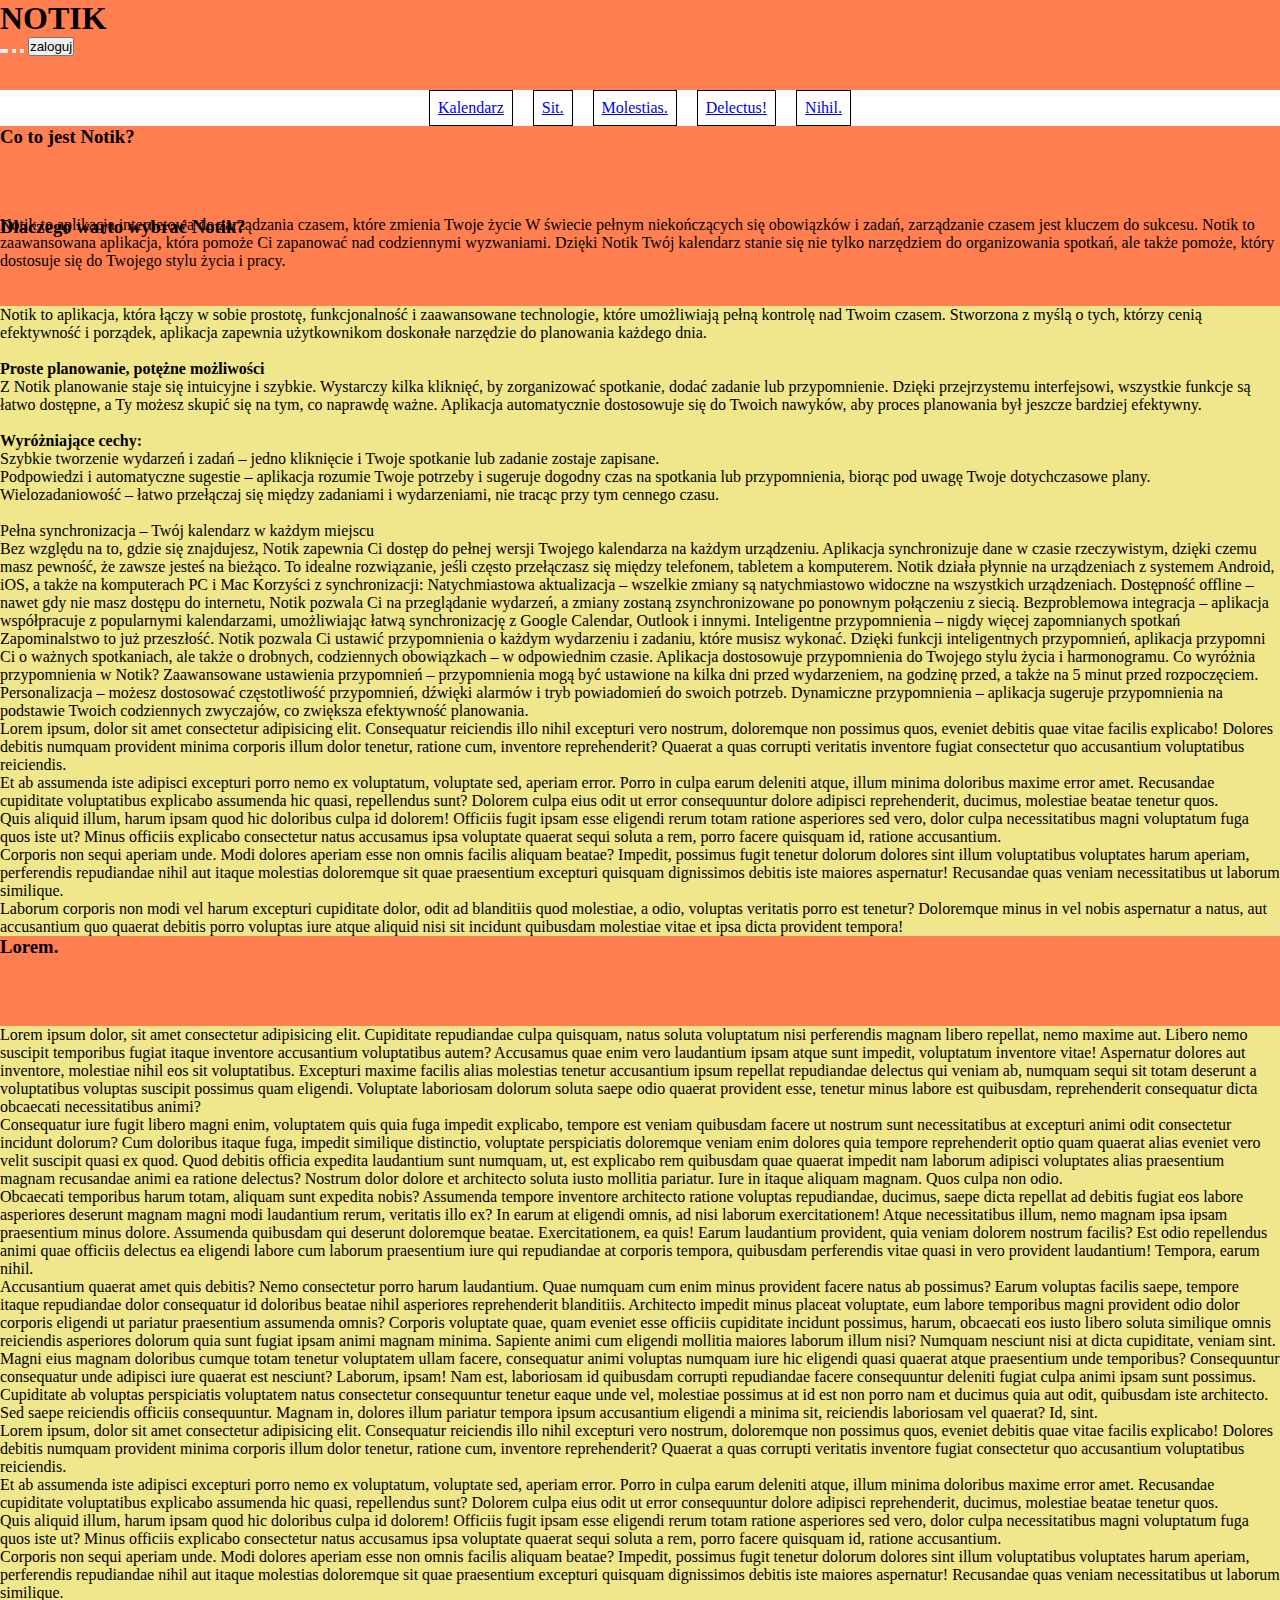
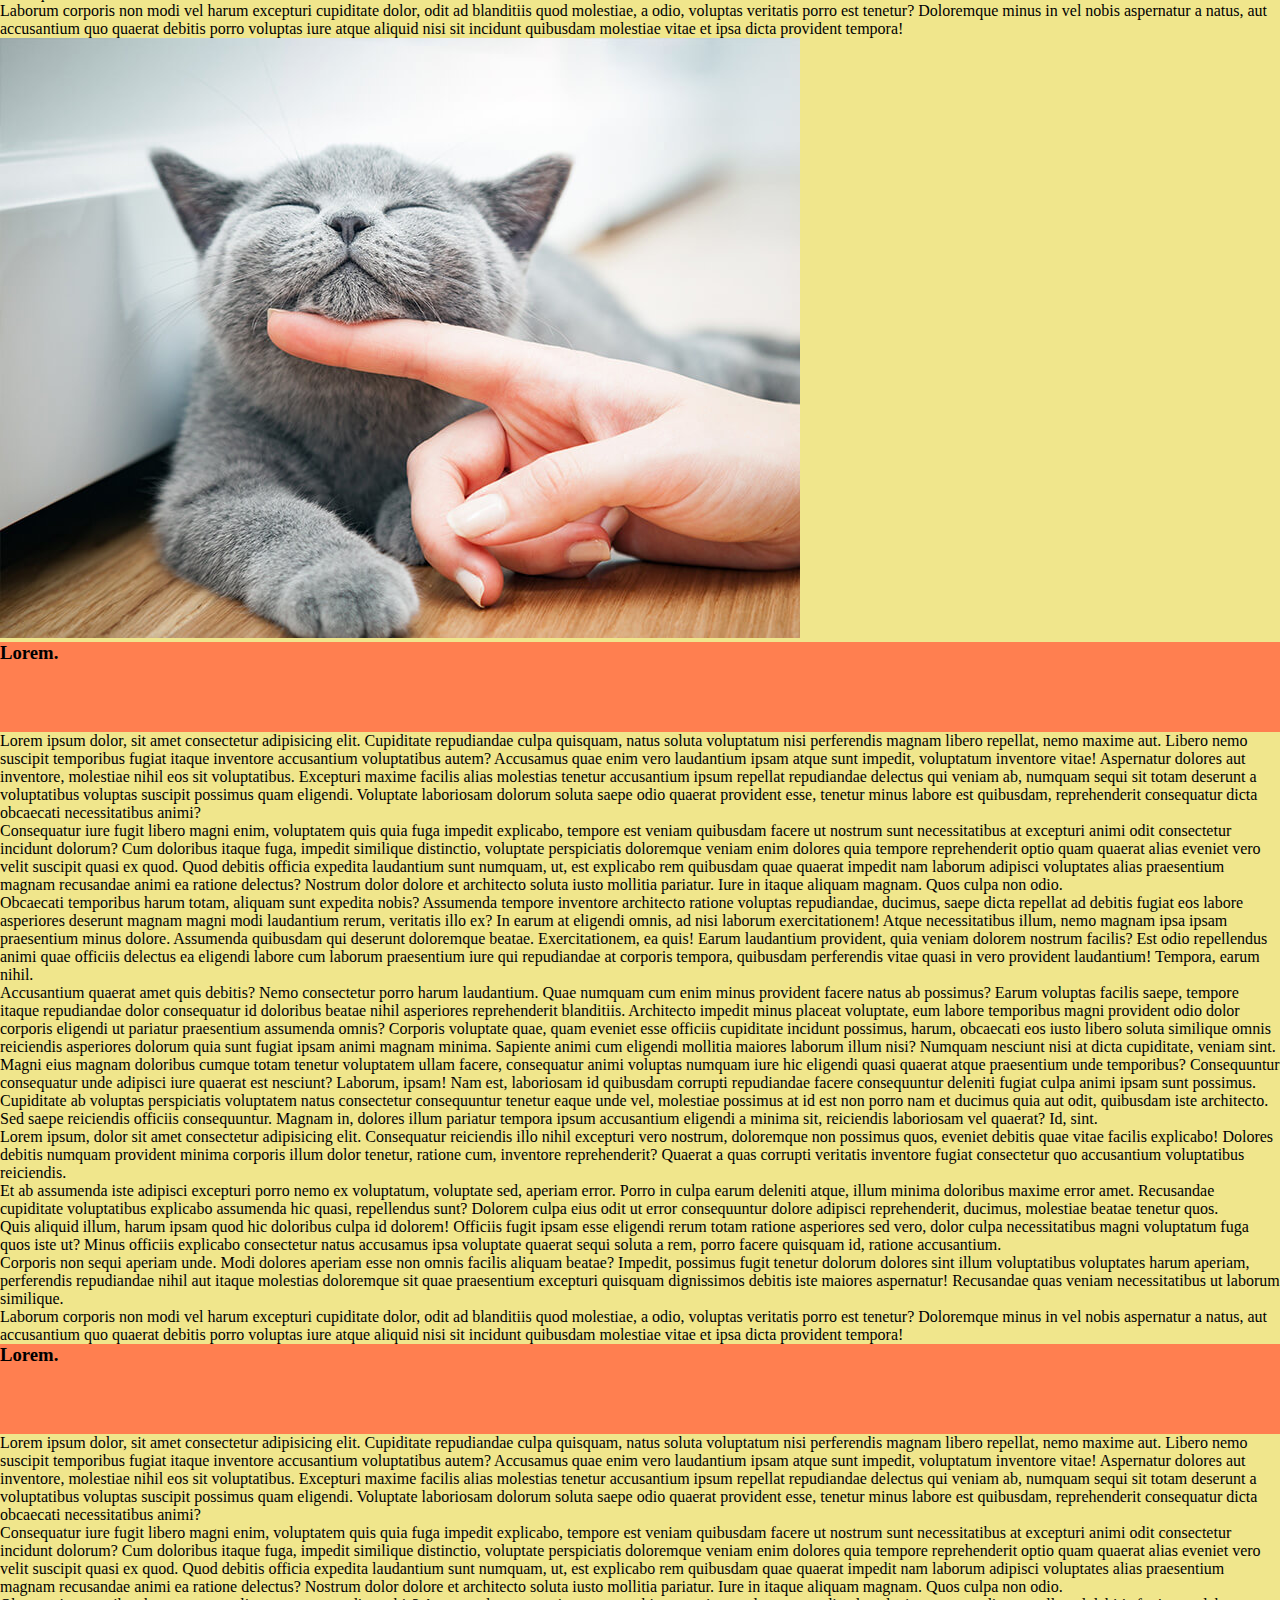
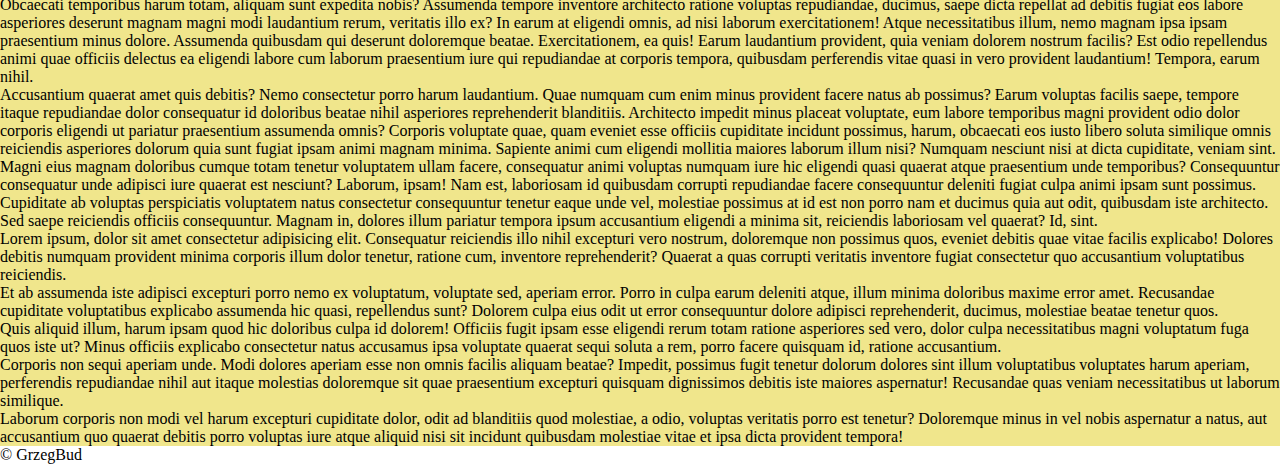
==== commit c4d6f4d6: "Add files via upload" ====
--- a/index.html
+++ b/index.html
@@ -5,7 +5,7 @@
     <meta name="viewport" content="width=device-width, initial-scale=1.0">
     <title>Document</title>
     <link rel="stylesheet" href="./style.css">
-    <script src="./script.js"></script>
+    <script src="./css/main/script.js"></script>
 </head>
 <body>
     <header>
--- a/style.css
+++ b/style.css
@@ -1,124 +1,55 @@
-* {
-  margin: 0;
-  padding: 0;
-  box-sizing: border-box;
-}
-
-body {
-  background-color: rgb(0, 0, 195);
-}
-body > header {
-  display: flex;
-  flex-direction: row;
-  row-gap: 40vw;
-  height: 15vh;
-  line-height: 14vh;
-  background-image: radial-gradient(lightblue, blue, darkblue);
-}
-body > header > h1 {
-  text-align: center;
-  font-family: "Courier New", Courier, monospace;
-  width: 100vw;
-  margin-left: 13vh;
-}
-body > header #settings {
-  margin-top: 4vh;
-  margin-bottom: 4vh;
-  height: 50px;
-  margin-right: 20px;
-  width: 50px;
-  background: url("./png/to.png") left no-repeat;
-  background-size: 30px 30px;
-  border: none;
-}
-body > header .set {
-  display: none;
-}
-body > header #login {
-  width: 50px;
-  margin-right: 20px;
-  border: none;
-  background: none;
-  text-align: center;
-  text-decoration: underline;
-  color: rgb(10, 10, 54);
-}
-body > nav {
-  height: 8vh;
-  line-height: 8vh;
-}
-body > nav > ul {
-  display: flex;
-  flex-direction: row;
-  background-color: rgb(0, 0, 195);
-  border-top: solid;
-  border-bottom: solid;
-}
-body > nav > ul > li {
-  width: 20vw;
-  list-style-type: none;
-  text-align: center;
-}
-body > nav > ul > li :hover {
-  background-color: blue;
-}
-body > nav > ul > li > a {
-  display: block;
-  text-decoration: none;
-  color: lightblue;
-}
-body main {
-  color: lightblue;
-  width: 80vw;
-  margin: auto;
-  padding-top: 5vw;
-  display: flex;
-  flex-direction: column;
-}
-body main .art-container-1 {
-  display: grid;
-  grid-template-columns: repeat(2, 1fr);
-  -moz-column-gap: 4vw;
-       column-gap: 4vw;
-  row-gap: 4vw;
-}
-body main .art-container-2 {
-  display: grid;
-  grid-template-columns: repeat(2, 1fr);
-  -moz-column-gap: 4vw;
-       column-gap: 4vw;
-  row-gap: 4vw;
-}
-body main .art-png {
-  margin-top: 5vh;
-  margin-bottom: 5vh;
-  display: block;
-  border-radius: 10px;
-  padding: 5px;
-}
-body main .art {
-  background-image: radial-gradient(closest-side, rgb(0, 0, 255) 10%, rgb(0, 0, 195) 100%);
-  width: 38vw;
-  border-radius: 10px;
-}
-body main .art > article > header > h3 {
-  text-align: center;
-}
-body main .art > article > section {
-  padding: 5px;
-}
-body main .art-head {
-  background-image: radial-gradient(closest-side, rgb(0, 0, 255), rgb(0, 0, 195));
-  display: block;
-  height: 190px;
-  padding-left: 8vw;
-  padding-right: 8vw;
-}
-body main .art-head > header {
-  padding-top: 5px;
-  height: 7vh;
-  line-height: 5vh;
-}
-body main .art-head > header > h3 {
-  text-align: center;
-}/*# sourceMappingURL=style.css.map */+* {
+    margin: 0;
+    padding: 0;
+    box-sizing: border-box;
+}
+
+header {
+    width: 100%;
+    height: 10vh;
+    background-color: coral;
+}
+/* nav {
+
+} */
+nav > ul {
+    display: flex;
+    flex-direction: row;
+    gap: 20px;
+    list-style-type: none;
+    width: 100%;
+    justify-content: center;
+}
+nav > ul > li {
+    padding: 8px;
+    border: 1px solid black;
+}
+
+main {
+    background-color: khaki;
+
+}
+main > form {
+    display: flex;
+    flex-direction: column;
+    justify-content: center;
+}
+main > form > * {
+    flex: 0;
+    align-self: center;
+    width: 300px;
+}
+main > h1 {
+    text-align: center;
+}
+table {
+    border-collapse: collapse;
+    border: 1px solid black;
+}
+td,
+th {
+    width: 100px;
+    height: 50px;
+    border: 1px solid black;
+    text-align: center;
+}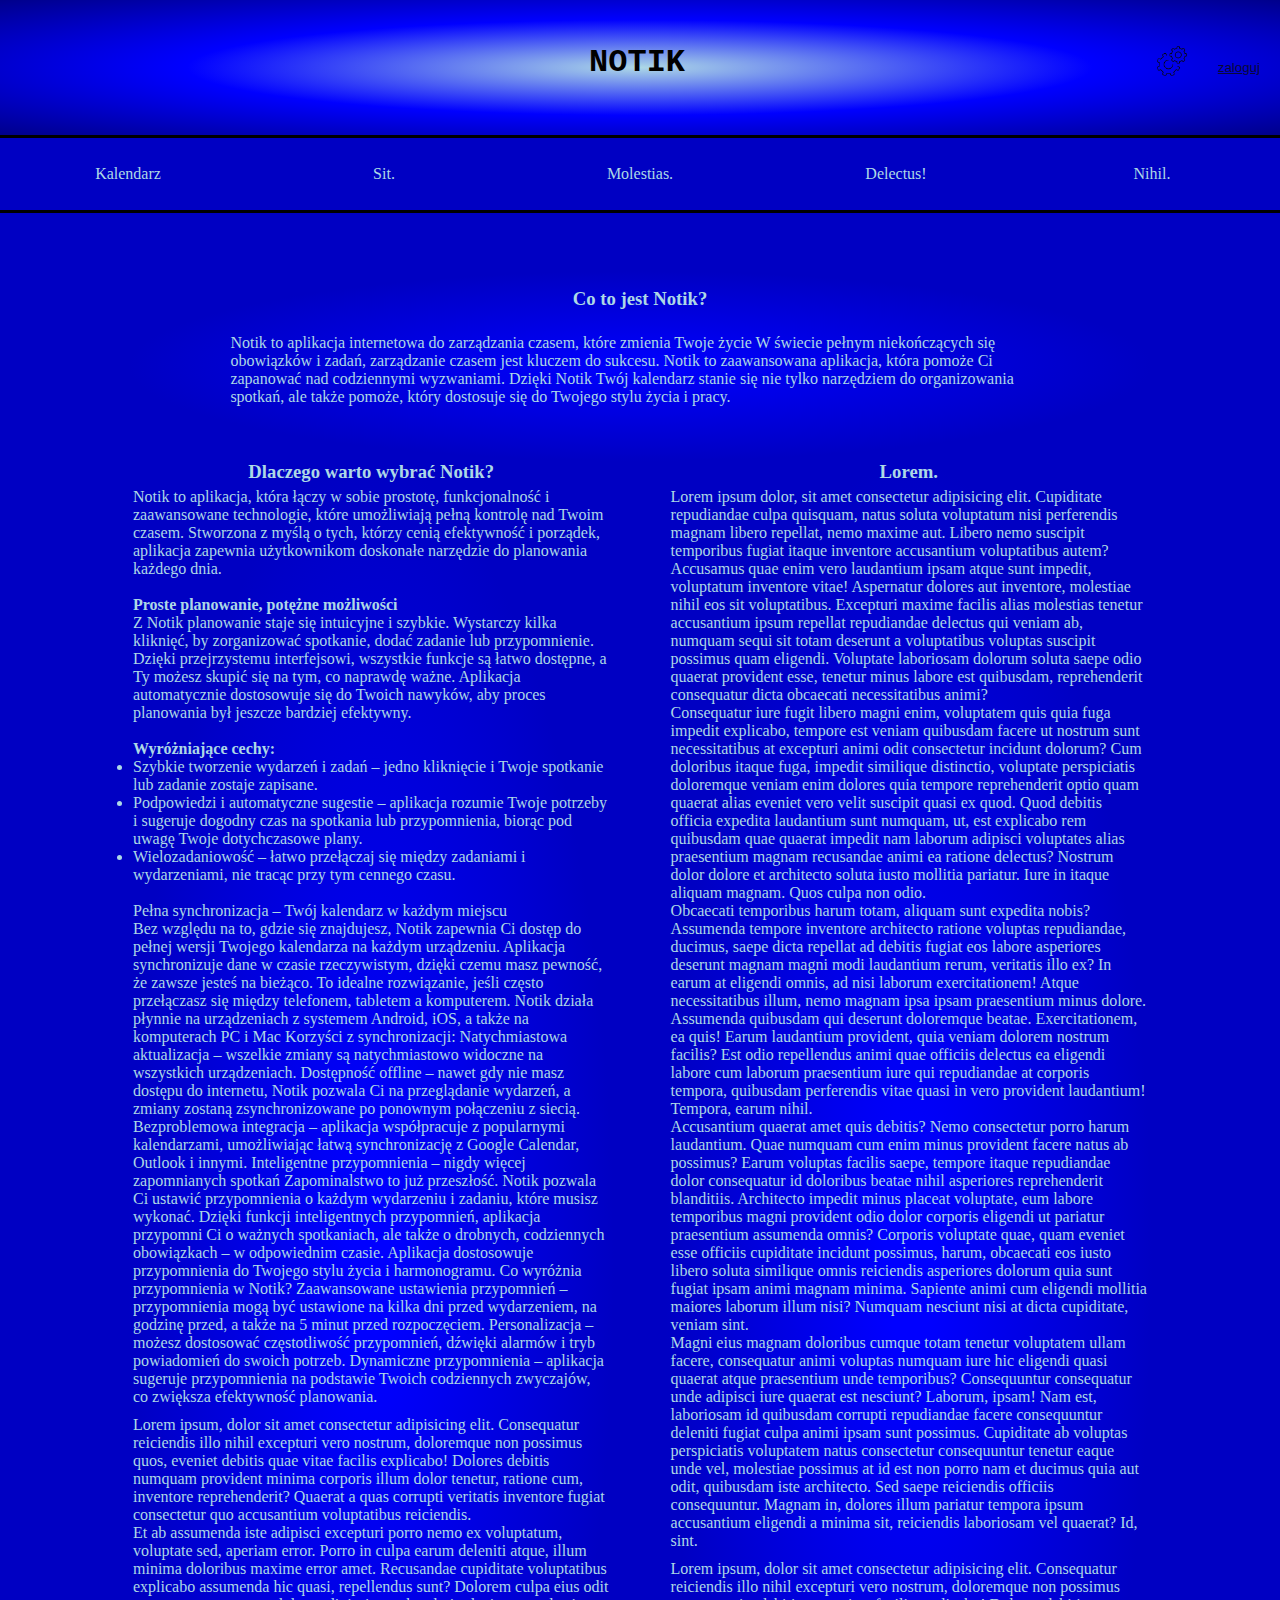
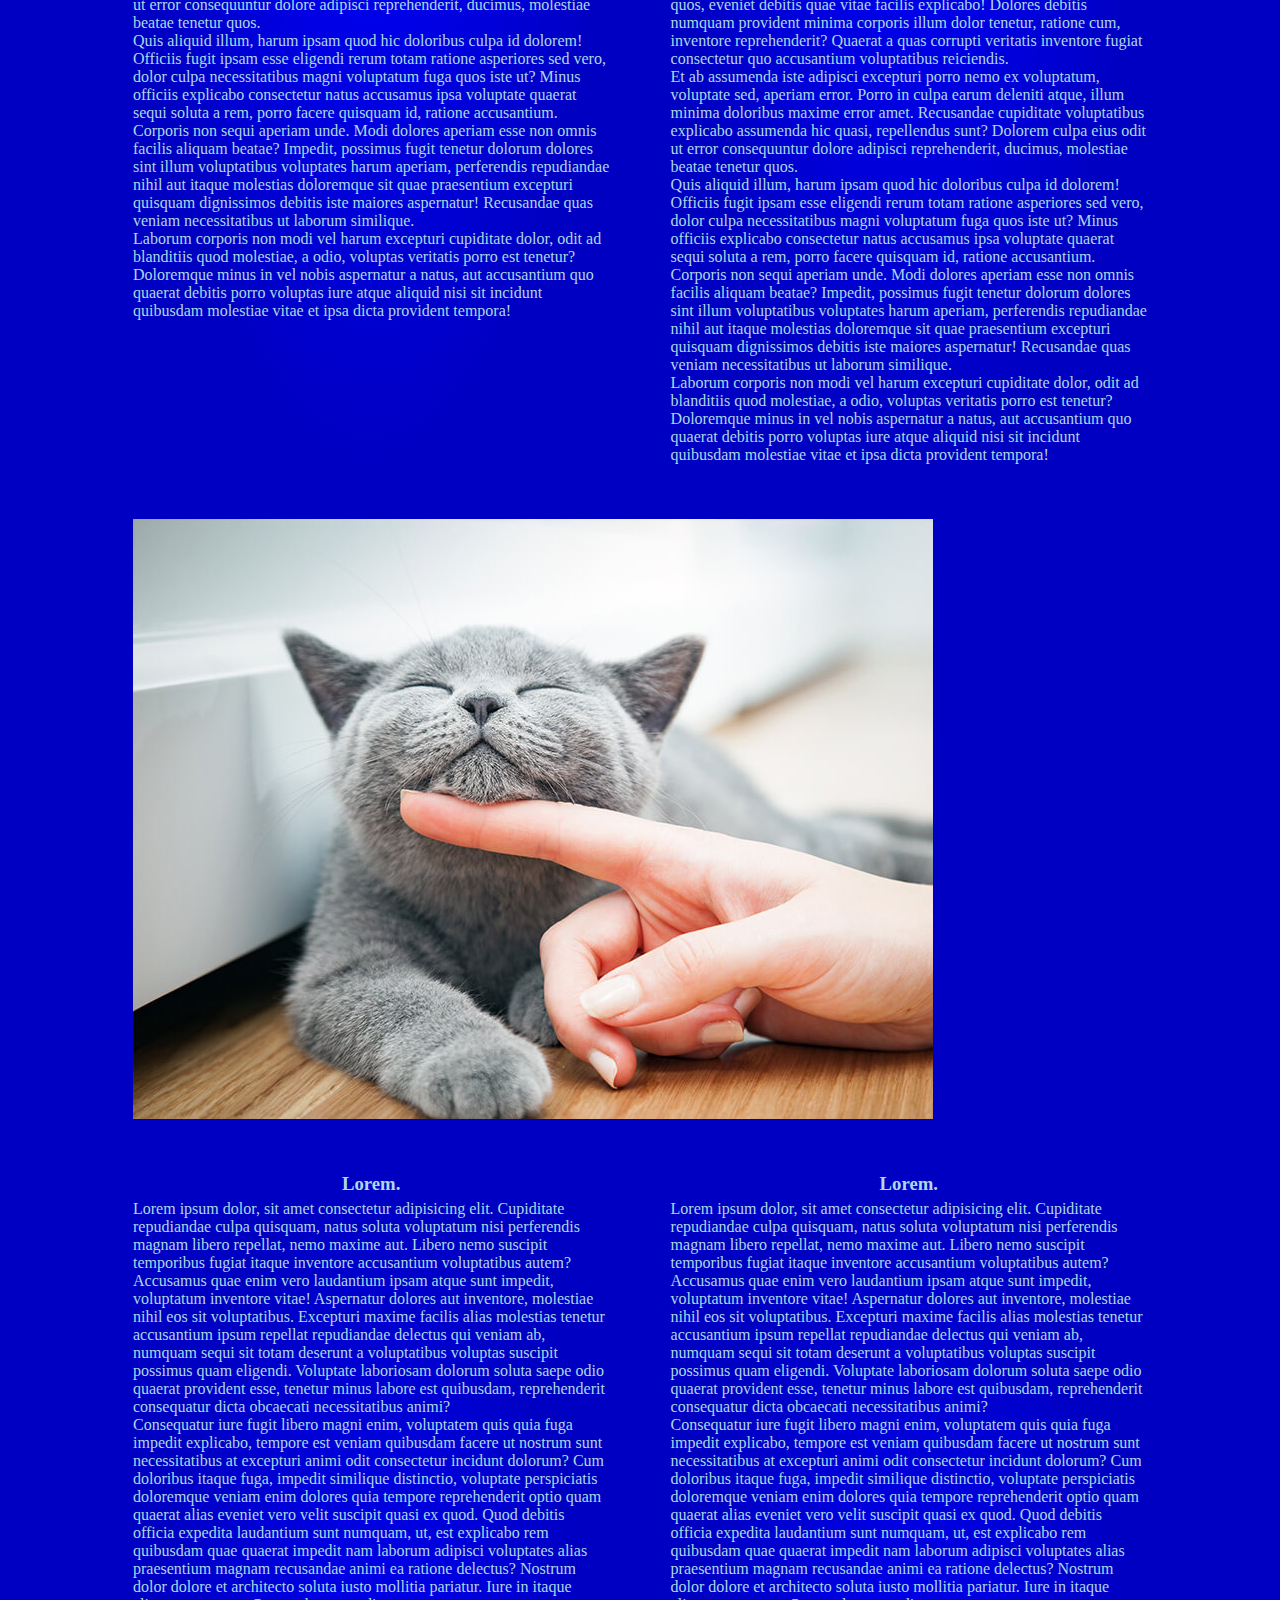
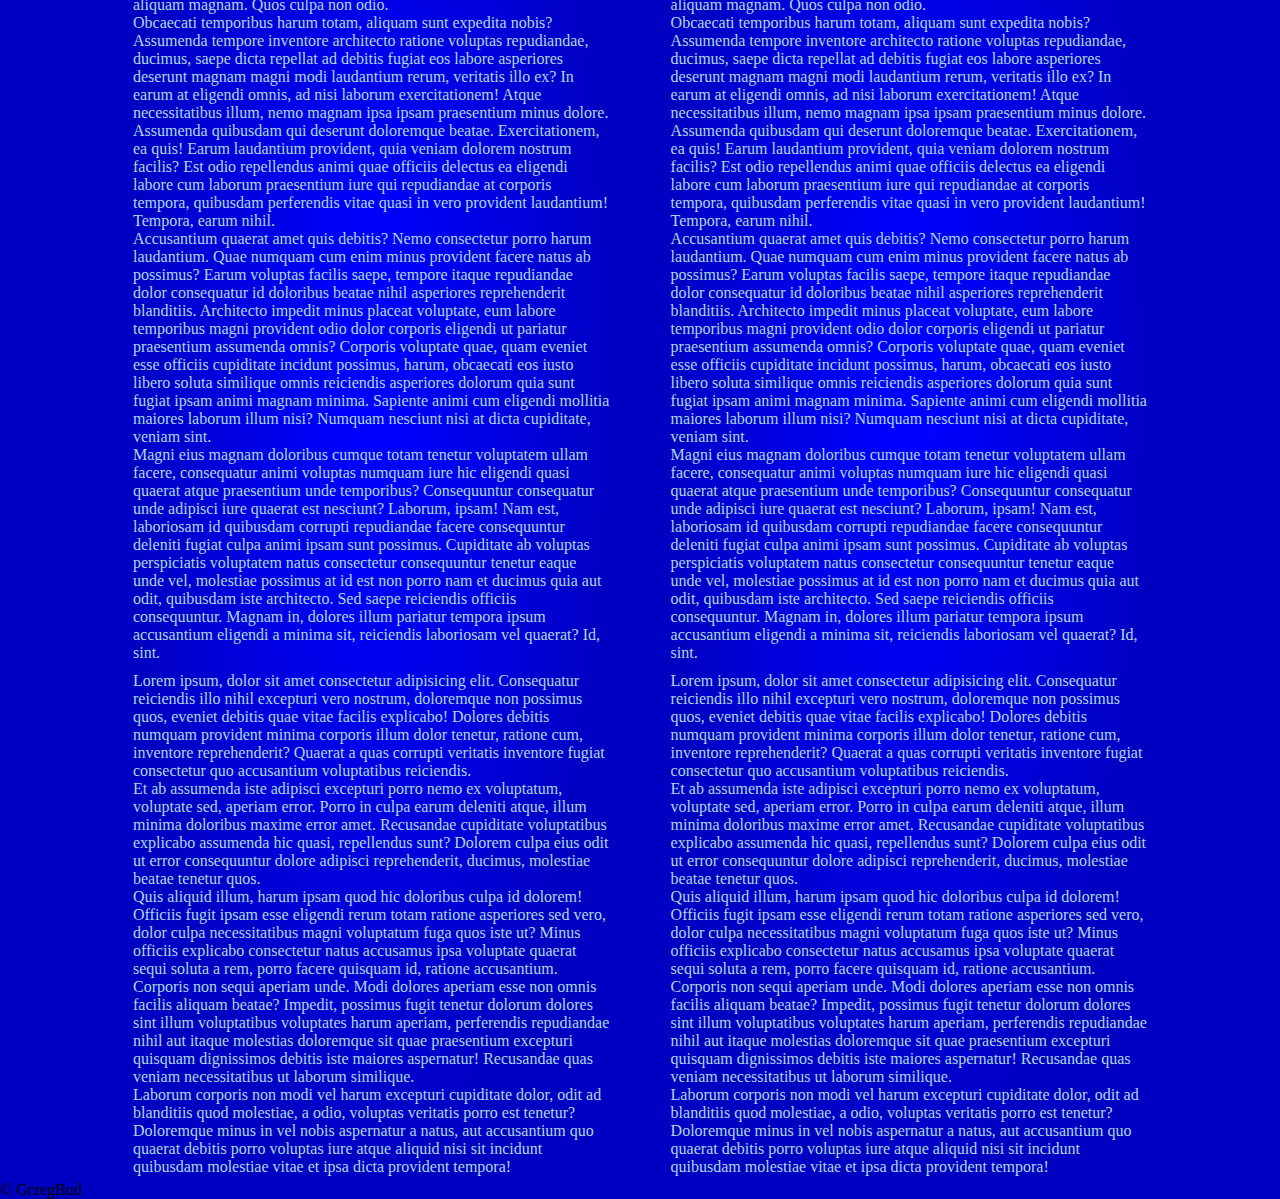
==== commit 05363dd2: "Add files via upload" ====
--- a/index.html
+++ b/index.html
@@ -4,8 +4,8 @@
     <meta charset="UTF-8">
     <meta name="viewport" content="width=device-width, initial-scale=1.0">
     <title>Document</title>
-    <link rel="stylesheet" href="./style.css">
-    <script src="./css/main/script.js"></script>
+    <link rel="stylesheet" href="./css/main/style.css">
+    <script src="./script.js"></script>
 </head>
 <body>
     <header>
--- a/css/main/style.css
+++ b/css/main/style.css
@@ -0,0 +1,124 @@
+* {
+  margin: 0;
+  padding: 0;
+  box-sizing: border-box;
+}
+
+body {
+  background-color: rgb(0, 0, 195);
+}
+body > header {
+  display: flex;
+  flex-direction: row;
+  row-gap: 40vw;
+  height: 15vh;
+  line-height: 14vh;
+  background-image: radial-gradient(lightblue, blue, darkblue);
+}
+body > header > h1 {
+  text-align: center;
+  font-family: "Courier New", Courier, monospace;
+  width: 100vw;
+  margin-left: 13vh;
+}
+body > header #settings {
+  margin-top: 4vh;
+  margin-bottom: 4vh;
+  height: 50px;
+  margin-right: 20px;
+  width: 50px;
+  background: url("./png/to.png") left no-repeat;
+  background-size: 30px 30px;
+  border: none;
+}
+body > header .set {
+  display: none;
+}
+body > header #login {
+  width: 50px;
+  margin-right: 20px;
+  border: none;
+  background: none;
+  text-align: center;
+  text-decoration: underline;
+  color: rgb(10, 10, 54);
+}
+body > nav {
+  height: 8vh;
+  line-height: 8vh;
+}
+body > nav > ul {
+  display: flex;
+  flex-direction: row;
+  background-color: rgb(0, 0, 195);
+  border-top: solid;
+  border-bottom: solid;
+}
+body > nav > ul > li {
+  width: 20vw;
+  list-style-type: none;
+  text-align: center;
+}
+body > nav > ul > li :hover {
+  background-color: blue;
+}
+body > nav > ul > li > a {
+  display: block;
+  text-decoration: none;
+  color: lightblue;
+}
+body main {
+  color: lightblue;
+  width: 80vw;
+  margin: auto;
+  padding-top: 5vw;
+  display: flex;
+  flex-direction: column;
+}
+body main .art-container-1 {
+  display: grid;
+  grid-template-columns: repeat(2, 1fr);
+  -moz-column-gap: 4vw;
+       column-gap: 4vw;
+  row-gap: 4vw;
+}
+body main .art-container-2 {
+  display: grid;
+  grid-template-columns: repeat(2, 1fr);
+  -moz-column-gap: 4vw;
+       column-gap: 4vw;
+  row-gap: 4vw;
+}
+body main .art-png {
+  margin-top: 5vh;
+  margin-bottom: 5vh;
+  display: block;
+  border-radius: 10px;
+  padding: 5px;
+}
+body main .art {
+  background-image: radial-gradient(closest-side, rgb(0, 0, 255) 10%, rgb(0, 0, 195) 100%);
+  width: 38vw;
+  border-radius: 10px;
+}
+body main .art > article > header > h3 {
+  text-align: center;
+}
+body main .art > article > section {
+  padding: 5px;
+}
+body main .art-head {
+  background-image: radial-gradient(closest-side, rgb(0, 0, 255), rgb(0, 0, 195));
+  display: block;
+  height: 190px;
+  padding-left: 8vw;
+  padding-right: 8vw;
+}
+body main .art-head > header {
+  padding-top: 5px;
+  height: 7vh;
+  line-height: 5vh;
+}
+body main .art-head > header > h3 {
+  text-align: center;
+}/*# sourceMappingURL=style.css.map */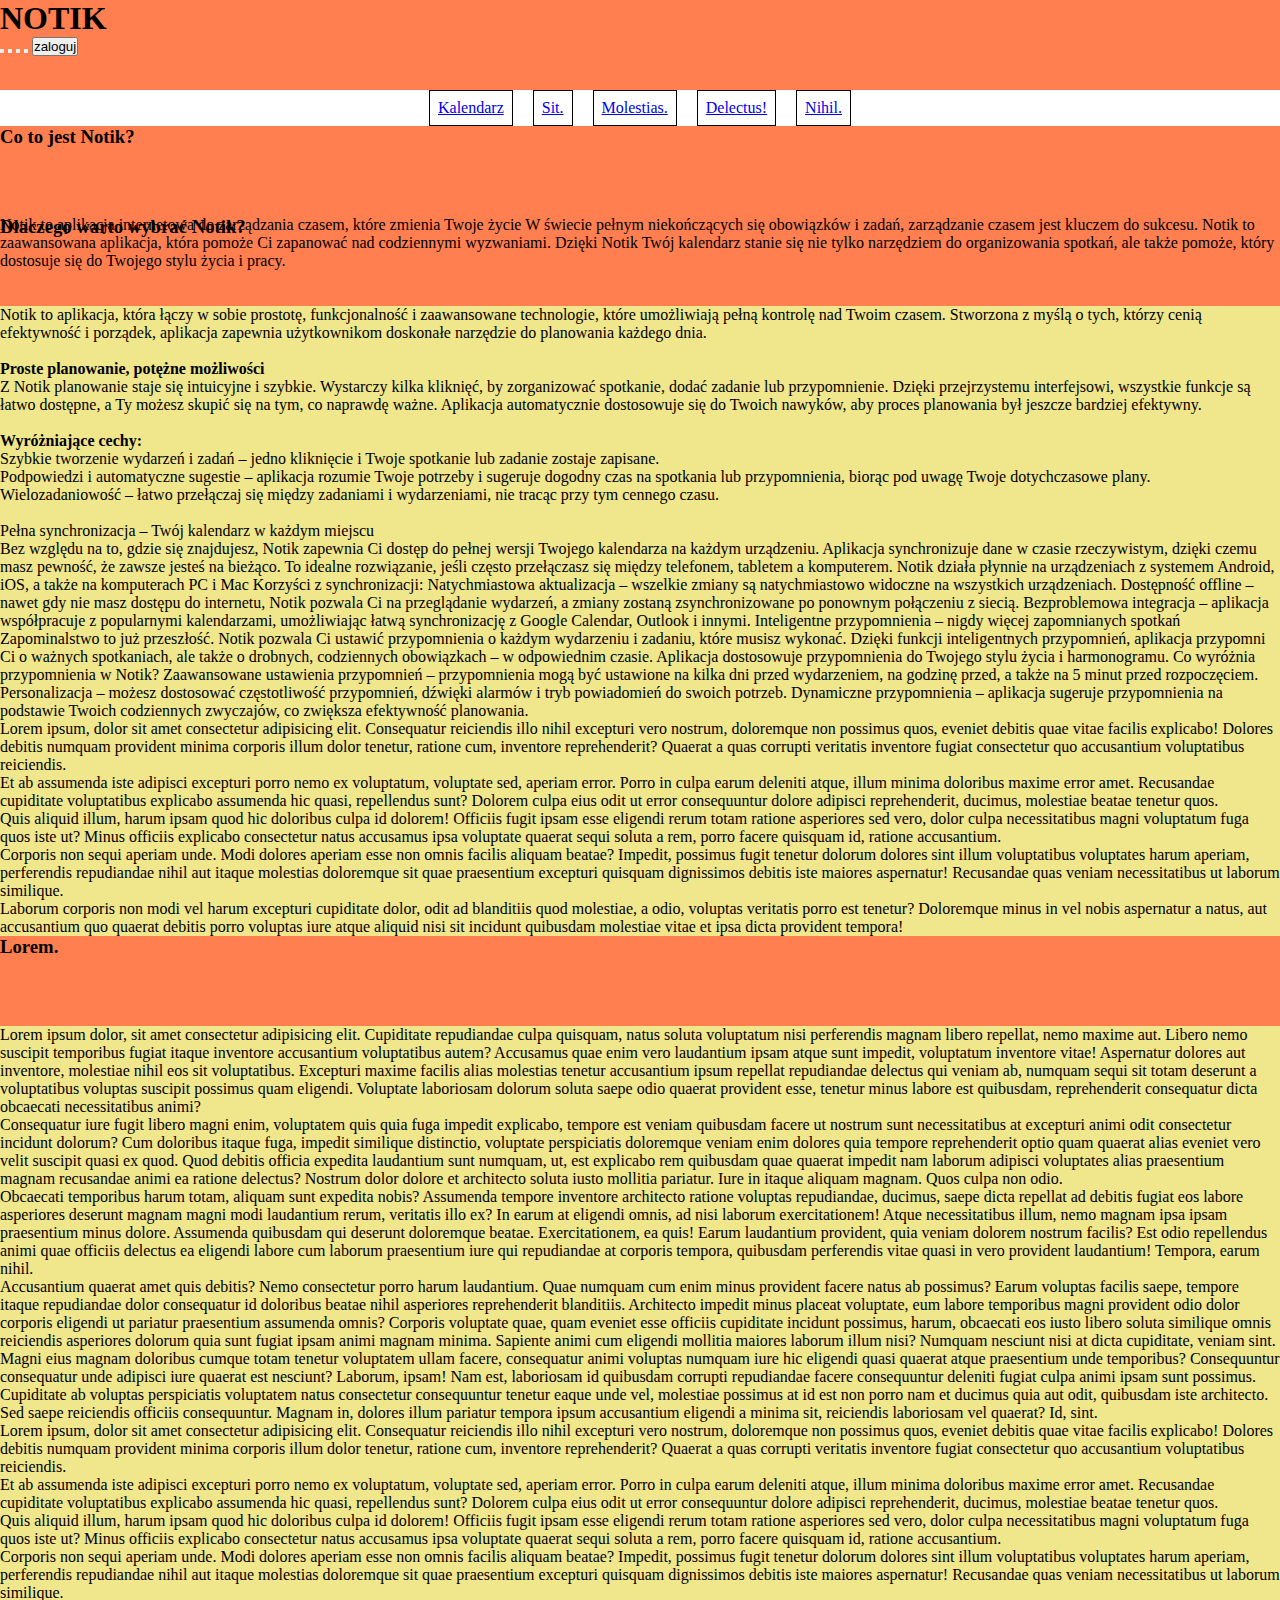
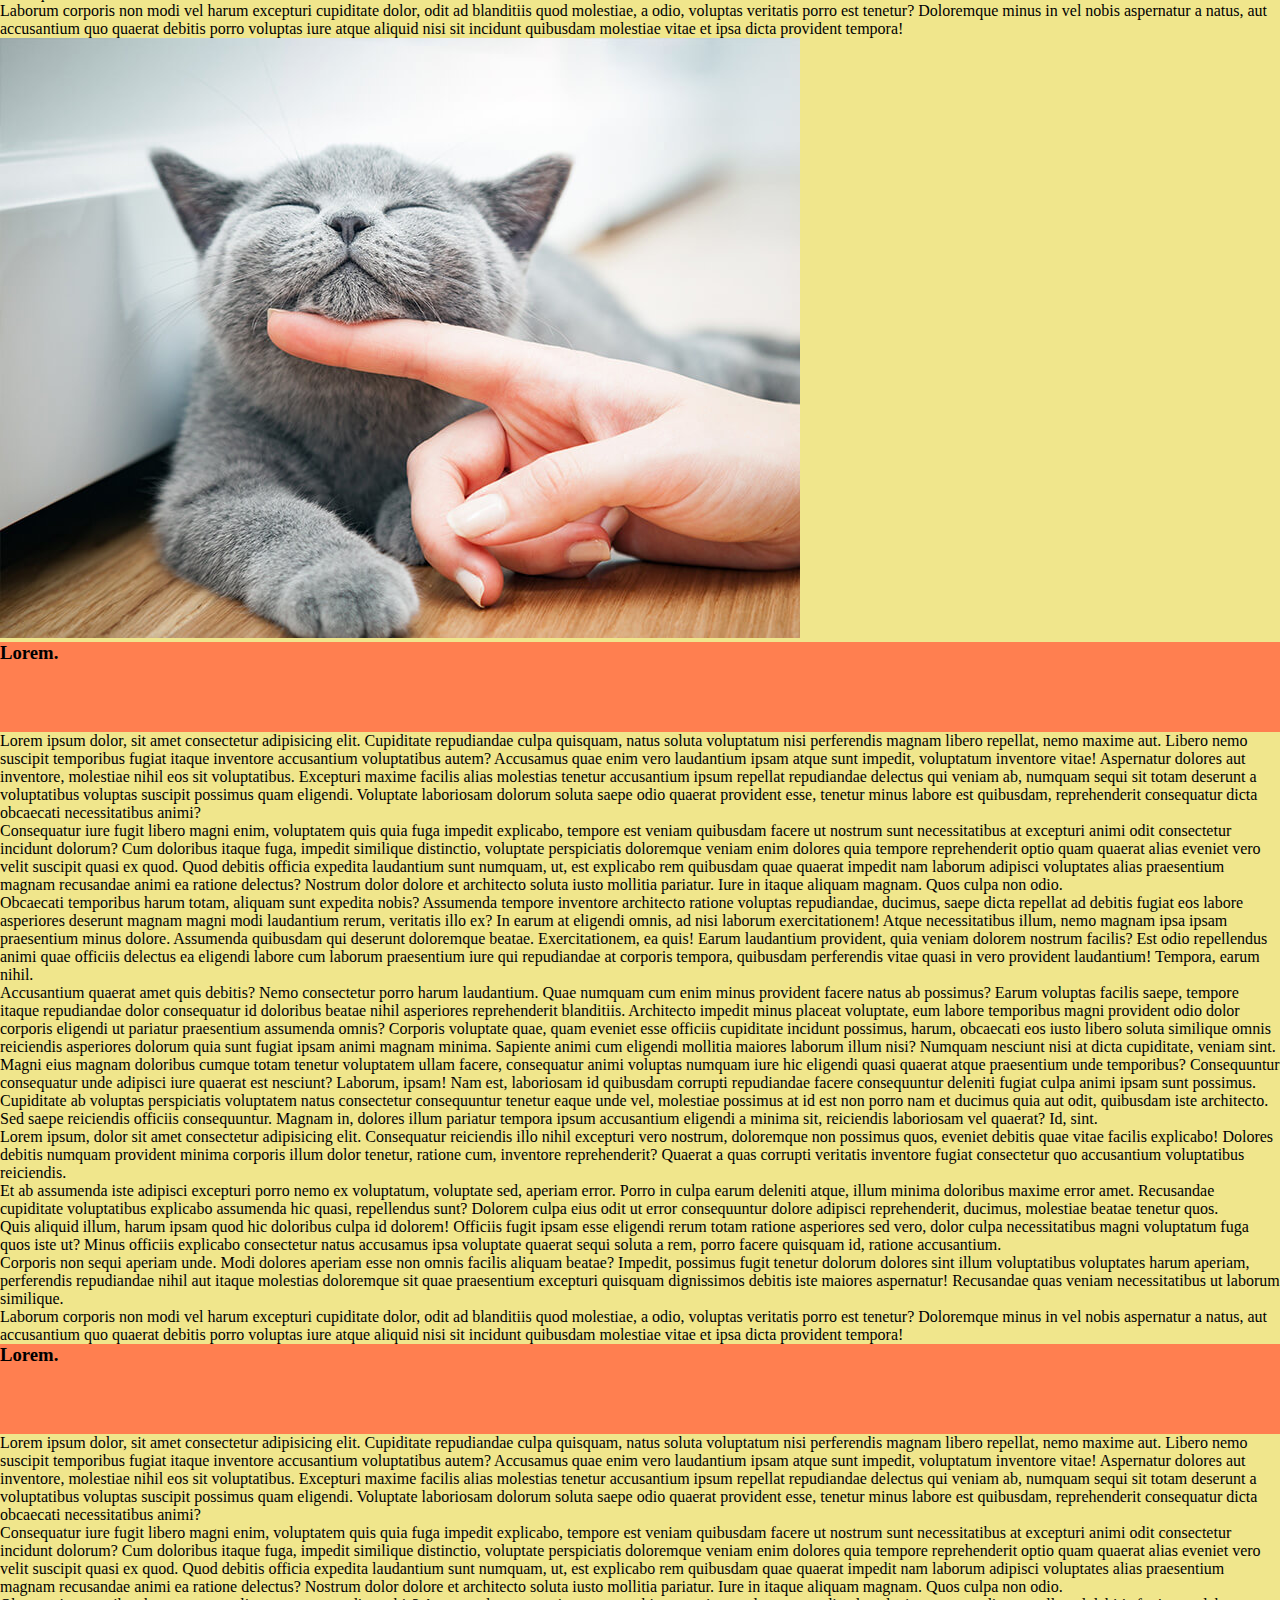
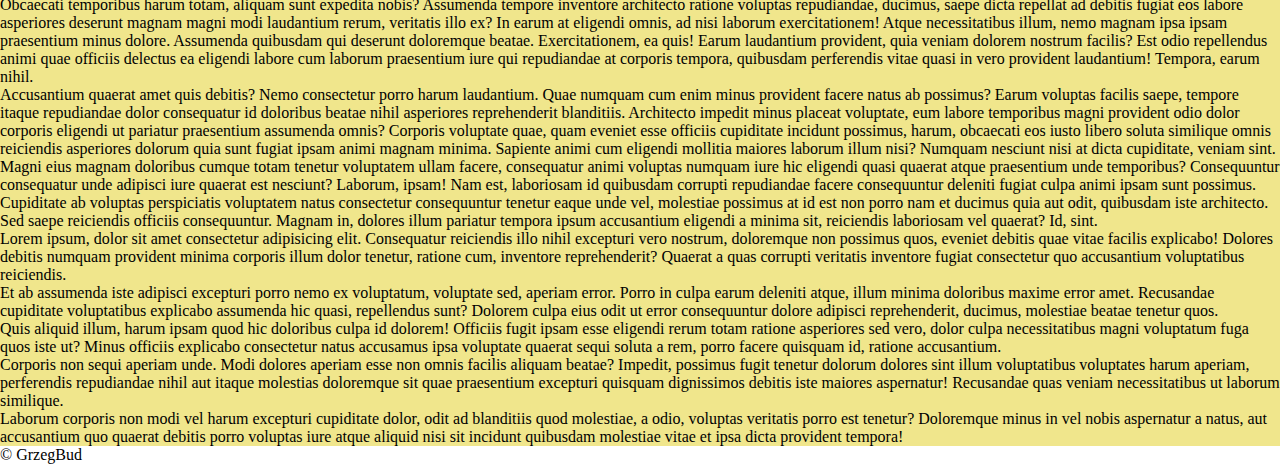
==== commit b8995df1: "Add files via upload" ====
--- a/index.html
+++ b/index.html
@@ -4,7 +4,7 @@
     <meta charset="UTF-8">
     <meta name="viewport" content="width=device-width, initial-scale=1.0">
     <title>Document</title>
-    <link rel="stylesheet" href="./css/main/style.css">
+    <link rel="stylesheet" href="./style.css">
     <script src="./script.js"></script>
 </head>
 <body>
@@ -12,11 +12,10 @@
         <h1>
             NOTIK
         </h1>
-        <button id="settings">
-            <button class="set" id="white"></button>
-            <button class="set" id="blue"></button>
-            <button class="set" id="black"></button>
-        </button>
+        <button id="settings"></button>
+        <button class="set" id="white"></button>
+        <button class="set" id="blue"></button>
+        <button class="set" id="black"></button>
         <button id="login">zaloguj</button>
     </header>
     <nav>
--- a/style.css
+++ b/style.css
@@ -0,0 +1,55 @@
+* {
+    margin: 0;
+    padding: 0;
+    box-sizing: border-box;
+}
+
+header {
+    width: 100%;
+    height: 10vh;
+    background-color: coral;
+}
+/* nav {
+
+} */
+nav > ul {
+    display: flex;
+    flex-direction: row;
+    gap: 20px;
+    list-style-type: none;
+    width: 100%;
+    justify-content: center;
+}
+nav > ul > li {
+    padding: 8px;
+    border: 1px solid black;
+}
+
+main {
+    background-color: khaki;
+
+}
+main > form {
+    display: flex;
+    flex-direction: column;
+    justify-content: center;
+}
+main > form > * {
+    flex: 0;
+    align-self: center;
+    width: 300px;
+}
+main > h1 {
+    text-align: center;
+}
+table {
+    border-collapse: collapse;
+    border: 1px solid black;
+}
+td,
+th {
+    width: 100px;
+    height: 50px;
+    border: 1px solid black;
+    text-align: center;
+}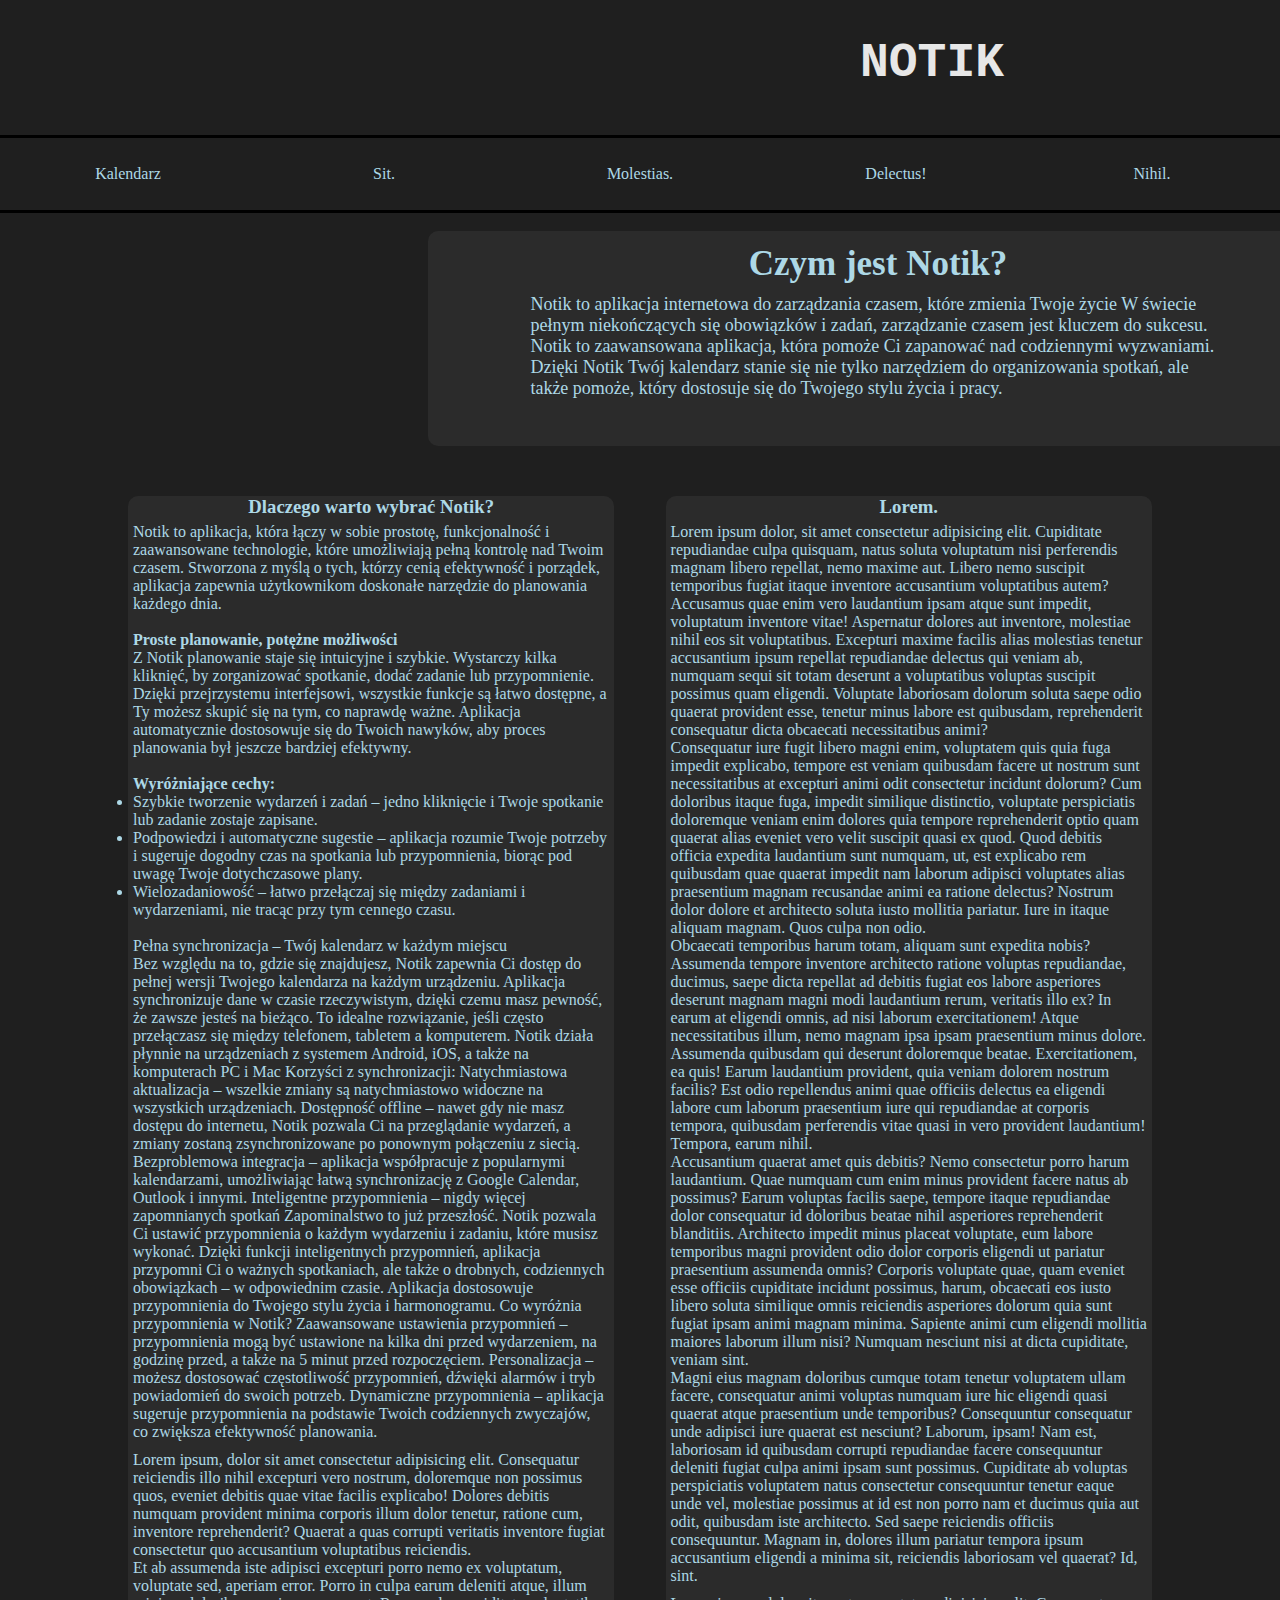
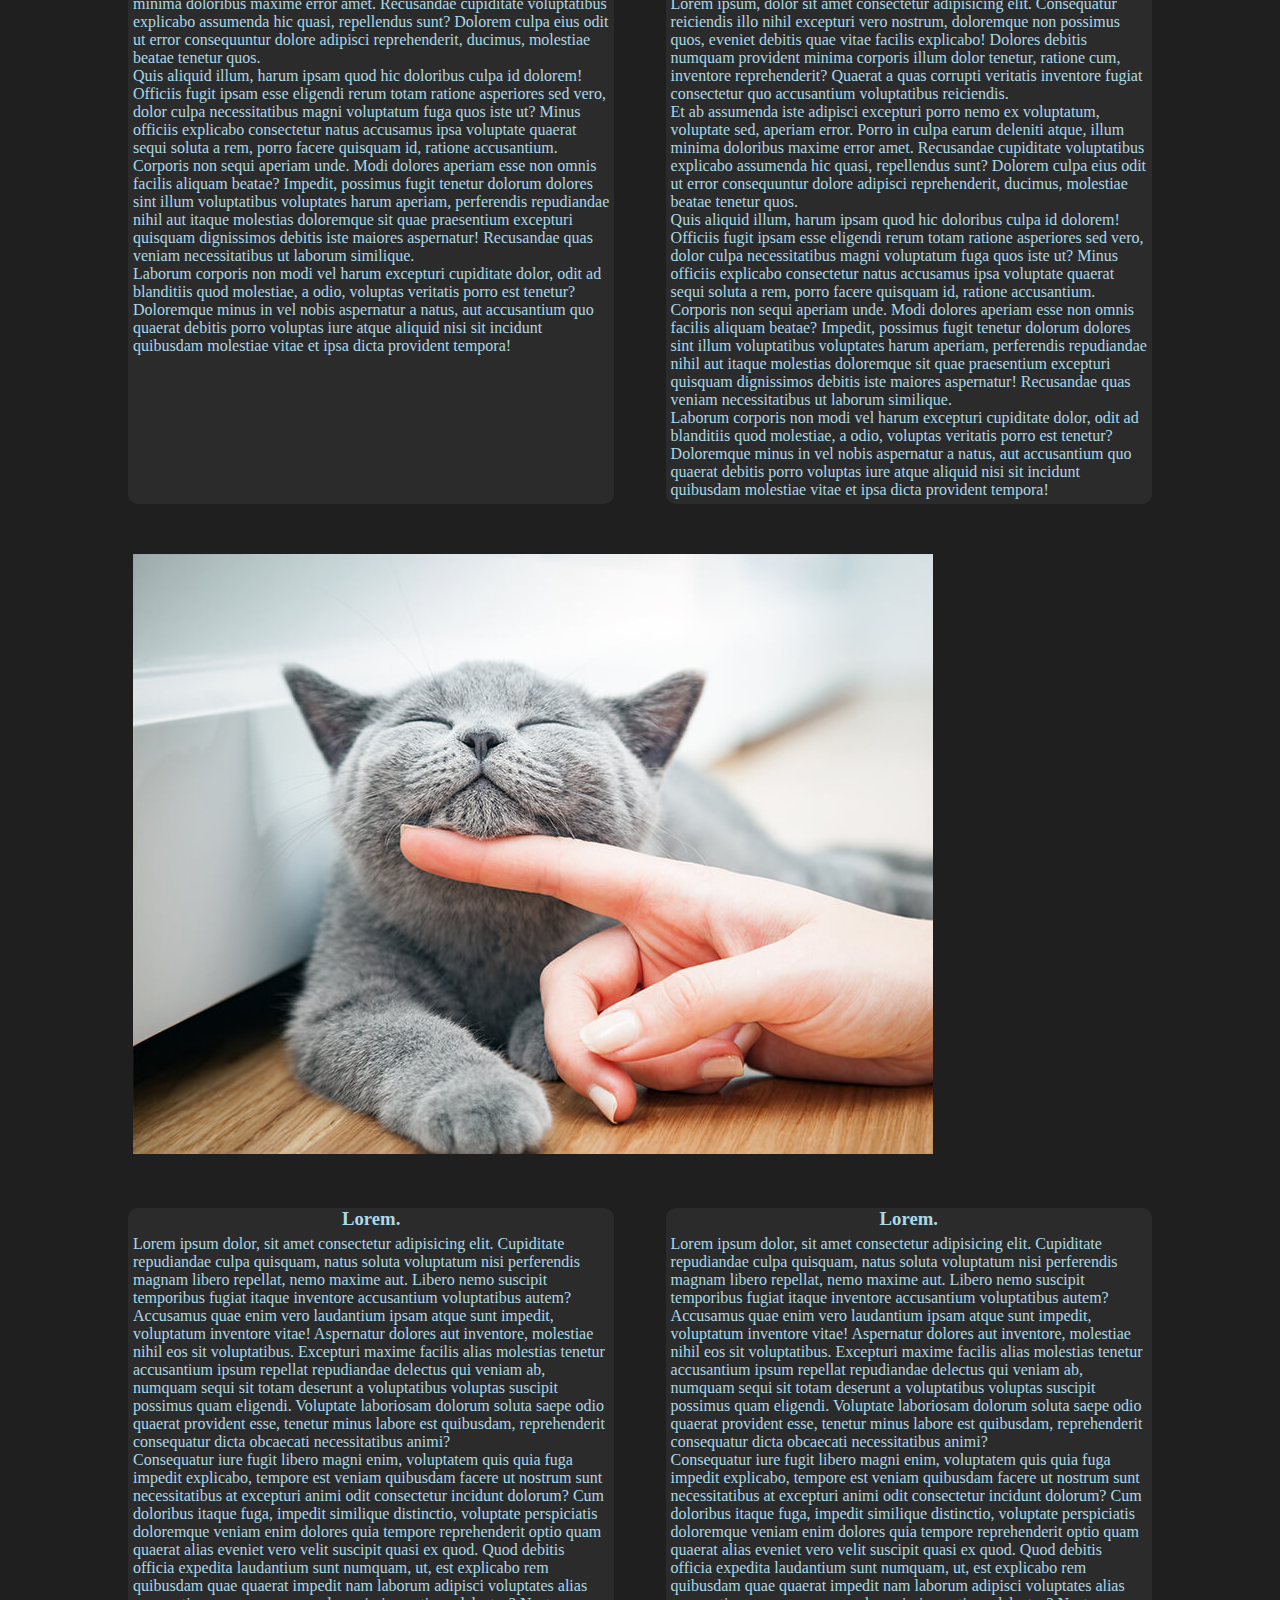
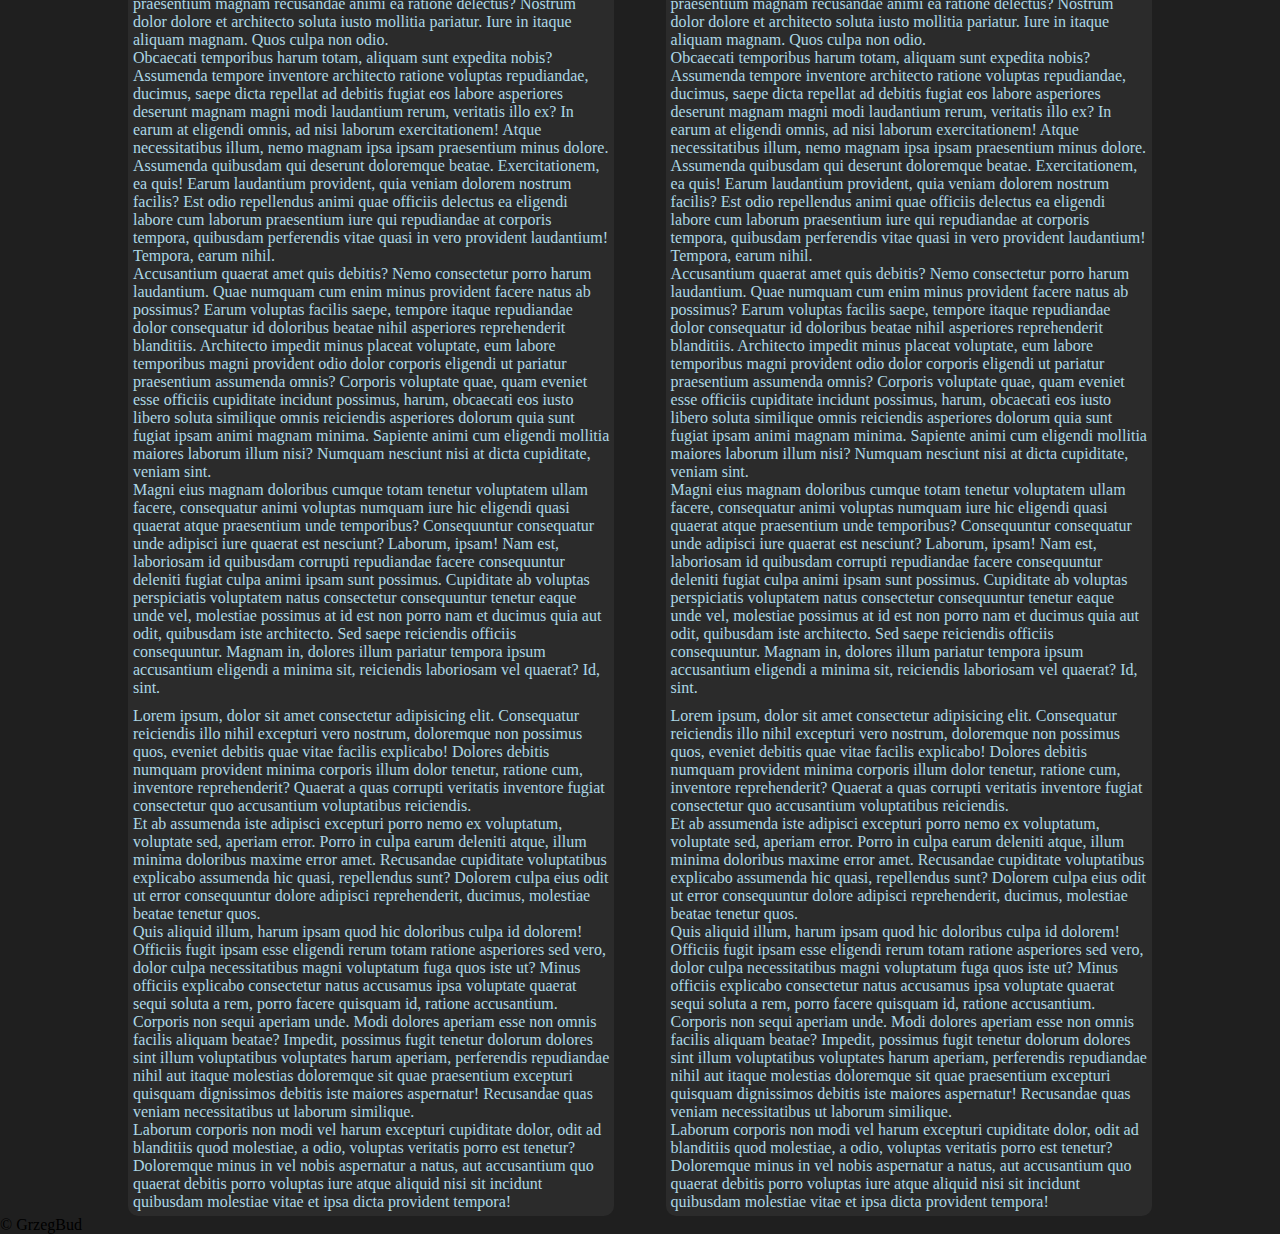
==== commit 24151b20: "Add files via upload" ====
--- a/index.html
+++ b/index.html
@@ -4,7 +4,7 @@
     <meta charset="UTF-8">
     <meta name="viewport" content="width=device-width, initial-scale=1.0">
     <title>Document</title>
-    <link rel="stylesheet" href="./style.css">
+    <link rel="stylesheet" href="./css/main/style.css">
     <script src="./script.js"></script>
 </head>
 <body>
@@ -12,11 +12,12 @@
         <h1>
             NOTIK
         </h1>
-        <button id="settings"></button>
-        <button class="set" id="white"></button>
-        <button class="set" id="blue"></button>
-        <button class="set" id="black"></button>
-        <button id="login">zaloguj</button>
+        <button id="settings">
+            <button class="set" id="white"></button>
+            <button class="set" id="blue"></button>
+            <button class="set" id="black"></button>
+        </button>
+        <button id="login">Zaloguj</button>
     </header>
     <nav>
         <ul>
@@ -31,7 +32,7 @@
         <header>
             <div class="art-head">
                 <header>
-                    <h3>Co to jest Notik?</h3>
+                    <h3>Czym jest Notik?</h3>
                 </header>
                 <p>Notik to aplikacja internetowa do zarządzania czasem, które zmienia Twoje życie W świecie pełnym niekończących się obowiązków i zadań, zarządzanie czasem jest kluczem do sukcesu. Notik to zaawansowana aplikacja, która pomoże Ci zapanować nad codziennymi wyzwaniami. Dzięki Notik Twój kalendarz stanie się nie tylko narzędziem do organizowania spotkań, ale także pomoże, który dostosuje się do Twojego stylu życia i pracy.</p>                        
             </div>
--- a/css/main/style.css
+++ b/css/main/style.css
@@ -0,0 +1,154 @@
+* {
+  margin: 0;
+  padding: 0;
+  box-sizing: border-box;
+}
+
+body {
+  background-color: rgb(31, 31, 31);
+}
+body > header {
+  display: flex;
+  flex-direction: row;
+  row-gap: 40vw;
+  height: 15vh;
+  line-height: 14vh;
+  background-image: rgb(31, 31, 31);
+}
+body > header > h1 {
+  font-size: xxx-large;
+  text-align: center;
+  font-family: "Courier New", Courier, monospace;
+  position: absolute;
+  margin-left: 860px;
+  color:rgb(231, 231, 231) ;
+}
+body > header #settings {
+  position: absolute;
+  margin-top: 4vh;
+  margin-bottom: 4vh;
+  height: 65px;
+  margin-right: 20px;
+  width: 120px;
+  margin-left: 1710px;
+  background: url("./png/to.png") center no-repeat;
+  background-size: 50px 50px;
+  border: none;
+}
+body > header #settings:hover {
+  cursor:pointer;
+  background-color: rgb(43, 43, 43);
+}
+body > header .set {
+  display: none;
+}
+body > header #login {
+  position: absolute;
+  margin-left: 1570px;
+  margin-top: 4vh;
+  margin-bottom: 4vh;
+  height: 65px;
+  margin-right: 20px;
+  width: 120px;
+  font-size:x-large;
+  border: none;
+  background: none;
+  text-align: center;
+  text-decoration: none;
+  color: rgb(204, 204, 204);
+}
+body > header #login:hover {
+  cursor:pointer;
+  background-color: rgb(43, 43, 43);
+}
+body > nav {
+  height: 8vh;
+  line-height: 8vh;
+}
+body > nav > ul {
+  display: flex;
+  flex-direction: row;
+  background-color: rgb(31, 31, 31);
+  border-top: solid;
+  border-bottom: solid;
+}
+body > nav > ul > li {
+  width: 20vw;
+  list-style-type: none;
+  text-align: center;
+}
+body > nav > ul > li :hover {
+  background-color: rgb(43, 43, 43);
+}
+body > nav > ul > li > a {
+  display: block;
+  text-decoration: none;
+  color: lightblue;
+}
+body main {
+  color: lightblue;
+  width: 80vw;
+  margin: auto;
+  padding-top: 5vw;
+  display: flex;
+  flex-direction: column;
+}
+body main .art-container-1 {
+  display: grid;
+  grid-template-columns: repeat(2, 1fr);
+  -moz-column-gap: 4vw;
+       column-gap: 4vw;
+  row-gap: 4vw;
+}
+body main .art-container-2 {
+  display: grid;
+  grid-template-columns: repeat(2, 1fr);
+  -moz-column-gap: 4vw;
+       column-gap: 4vw;
+  row-gap: 4vw;
+}
+body main .art-png {
+  margin-top: 5vh;
+  margin-bottom: 5vh;
+  display: block;
+  border-radius: 10px;
+  padding: 5px;
+}
+body main .art {
+  background-color: rgb(43, 43, 43);
+  width: 38vw;
+  border-radius: 10px;
+}
+body main .art > article > header > h3 {
+  text-align: center;
+}
+body main .art > article > section {
+  padding: 5px;
+}
+body main .art-head {
+  background-color: rgb(43, 43, 43);
+  display: block;
+  height: 215px;
+  padding-left: 8vw;
+  padding-right: 8vw;
+  width: 900px;
+  margin-left: 300px;
+  margin-bottom: 50px;
+  margin-top: -40px;
+  border-radius: 10px;
+}
+body main .art-head p {
+  font-size: large;
+}
+body main .art-head h3 {
+  margin-top: 5px;
+  font-size: 35px;
+}
+body main .art-head > header {
+  padding-top: 5px;
+  height: 7vh;
+  line-height: 5vh;
+}
+body main .art-head > header > h3 {
+  text-align: center;
+}/*# sourceMappingURL=style.css.map */